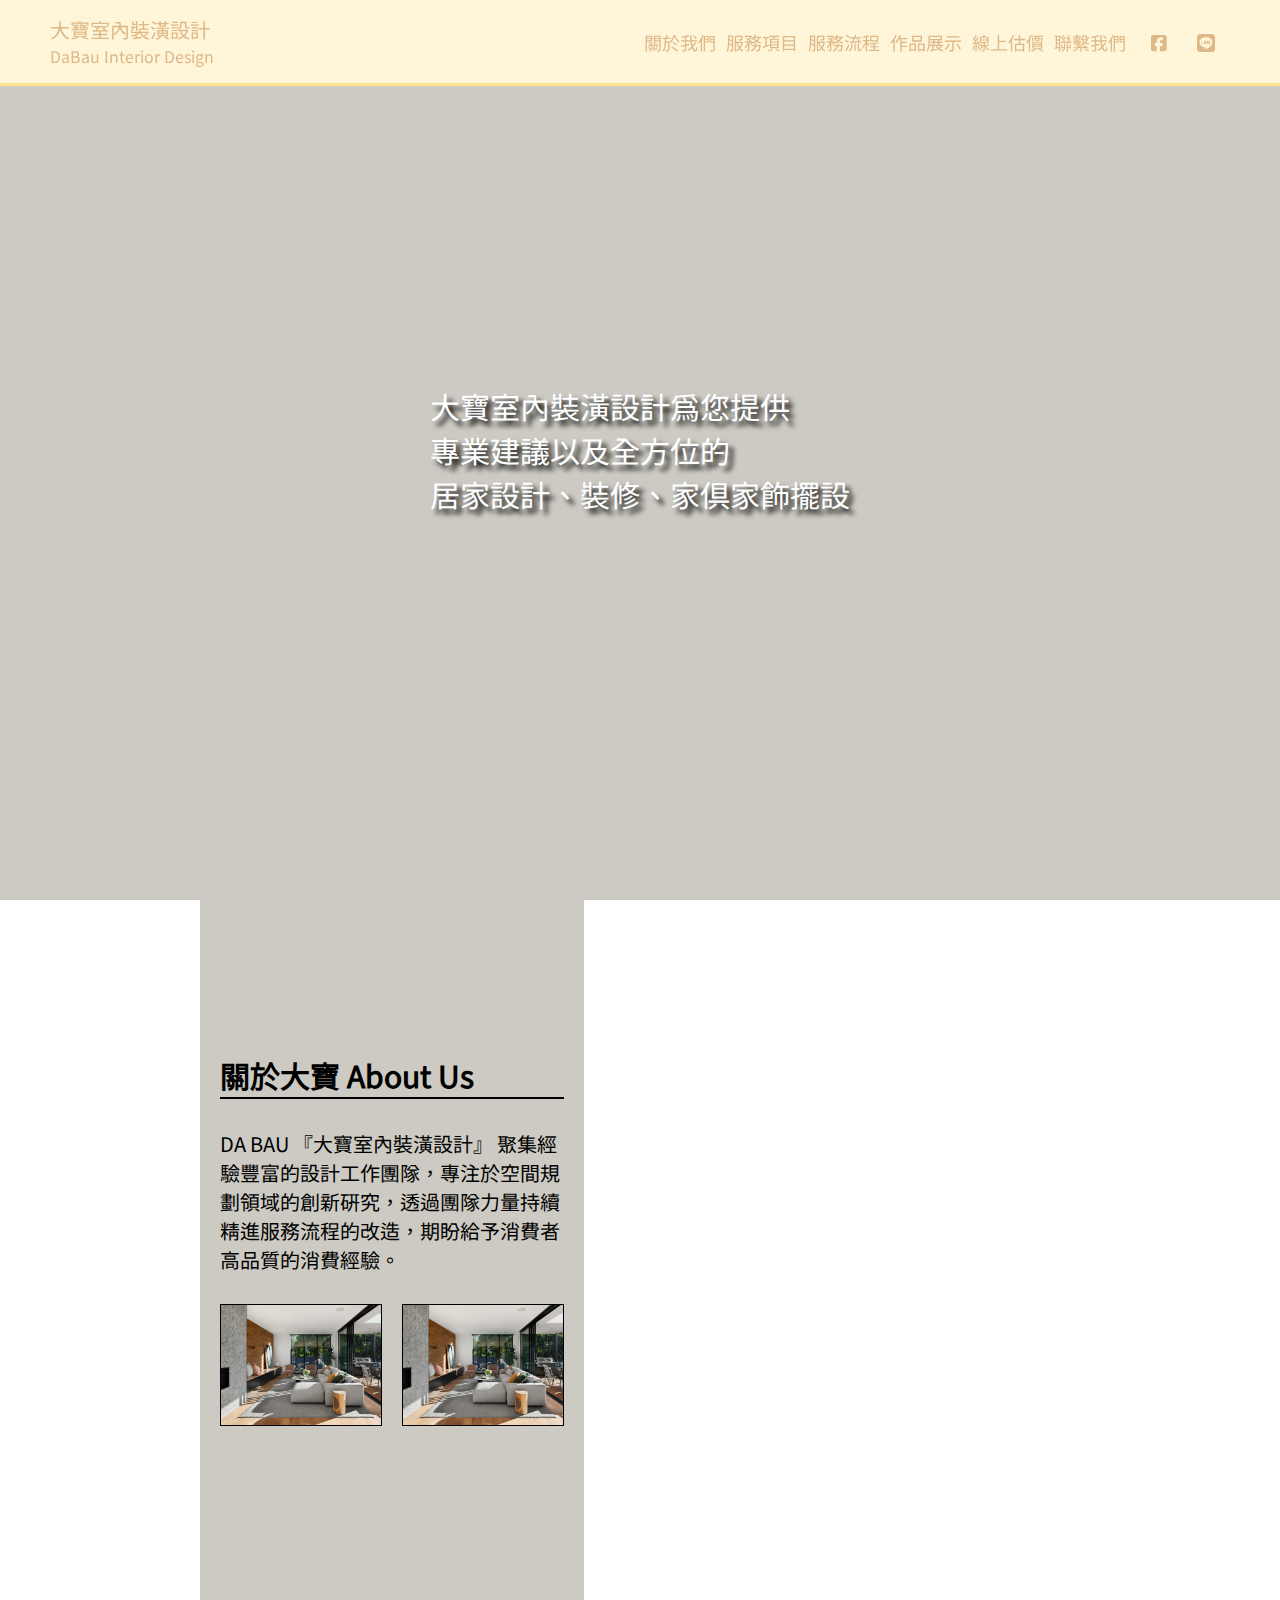
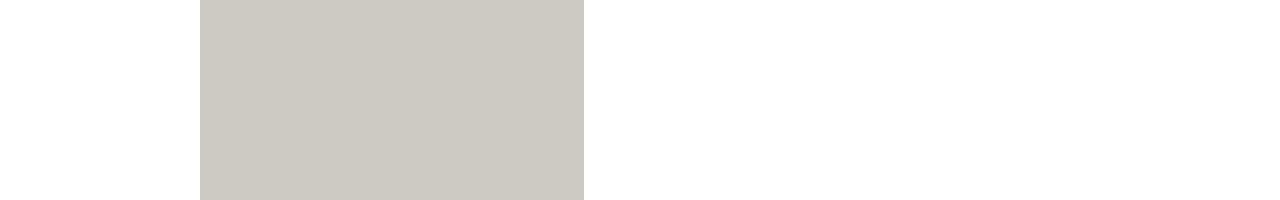
==== index.html @ 57ad06f7 "[complete] about-us section" ====
<!DOCTYPE html>
<html lang="en">
  <head>
    <meta charset="UTF-8" />
    <meta name="viewport" content="width=device-width, initial-scale=1.0" />
    <title>大寶室內裝潢設計 | DaBau Interior Design</title>
    <!-- fontawesome -->
    <link
      rel="stylesheet"
      href="https://cdnjs.cloudflare.com/ajax/libs/font-awesome/6.7.2/css/all.min.css"
      integrity="sha512-Evv84Mr4kqVGRNSgIGL/F/aIDqQb7xQ2vcrdIwxfjThSH8CSR7PBEakCr51Ck+w+/U6swU2Im1vVX0SVk9ABhg=="
      crossorigin="anonymous"
      referrerpolicy="no-referrer"
    />
    <!-- 共用樣式 -->
    <link rel="stylesheet" href="./styles/default.css" />
    <!-- 各自頁面樣式 -->
    <link rel="stylesheet" href="./styles/index.css" />
  </head>
  <body>
    <header>
      <a href="/">
        <h1>
          <div>大寶室內裝潢設計</div>
          <div>DaBau Interior Design</div>
        </h1>
      </a>
      <div id="menu"><i class="fa-solid fa-bars"></i></div>
      <nav>
        <a href="">
          <div class="web-link">關於我們</div>
        </a>
        <a href="">
          <div class="web-link">服務項目</div>
        </a>
        <a href="">
          <div class="web-link">服務流程</div>
        </a>
        <a href="">
          <div class="web-link">作品展示</div>
        </a>
        <a href="">
          <div class="web-link">線上估價</div>
        </a>
        <a href="">
          <div class="web-link">聯繫我們</div>
        </a>
        <div class="socialmedia-icons">
          <a href="">
            <div class="web-link">
              <i class="fa-brands fa-square-facebook"></i>
            </div>
          </a>
          <a href="">
            <div class="web-link"><i class="fa-brands fa-line"></i></div>
          </a>
        </div>
        <div id="close">
          <i class="fa-solid fa-xmark"></i>
        </div>
      </nav>
    </header>
    <figure id="carousel-box">
      <div id="carousel-textarea">
        <figcaption>
          大寶室內裝潢設計為您提供<br />專業建議以及全方位的<br />居家設計、裝修、家俱家飾擺設
        </figcaption>
      </div>
      <div id="carousel"></div>
    </figure>
    <main>
      <section class="about-us">
        <div class="text-box">
          <h2>
            <div>關於大寶 About Us</div>
          </h2>
          <div>
            DA BAU 『大寶室內裝潢設計』
            聚集經驗豐富的設計工作團隊，專注於空間規劃領域的創新研究，透過團隊力量持續精進服務流程的改造，期盼給予消費者高品質的消費經驗。
          </div>
          <div class="image-area">
            <div class="image-box">
              <img src="./images/about-us-2.jpg" alt="" />
            </div>
            <div class="image-box">
              <img src="./images/about-us-2.jpg" alt="" />
            </div>
          </div>
        </div>
      </section>
    </main>

    <footer></footer>

    <script src="./scripts/menu.js"></script>
    <script src="./scripts/carousel.js"></script>
  </body>
</html>
---- styles/default.css ----
/* 
    rwd size
    mobile : <=576px
    pad    : <=992px
    desktop: >=992px
    
*/

@import url("https://fonts.googleapis.com/css2?family=Chocolate+Classical+Sans&display=swap");

* {
  margin: 0;
  padding: 0;
  font-family: "Chocolate Classical Sans", serif;
  text-decoration: none;
  transition: 0.2s;
  box-sizing: border-box;
}
/* 頁首 */
header {
  background-color: rgb(255, 246, 218);
  display: flex;
  justify-content: space-between;
  align-items: center;
  padding: 15px 20px;
  padding-right: 40px;
  box-shadow: 0px 0px 1px 3px rgb(255, 227, 142);
  position: fixed;
  top: 0;
  left: 0;
  z-index: 100;
  width: 100vw;
  box-sizing: border-box;
}

header a {
  /* color: #d1afa7; */
  color: burlywood;
}

header h1 {
  font-weight: normal;
  font-size: 20px;
  white-space: nowrap;
}

header h1 :last-child {
  font-size: 16px;
}

nav {
  display: flex;
  flex-direction: column;
  justify-content: space-evenly;
  align-items: center;
  background-color: rgb(255, 246, 218);
  position: fixed;
  top: 0;
  left: 100%;
  width: 100%;
  height: 100%;
  font-size: 20px;
  transition: 0.7s;
  z-index: 10;
}

nav.active {
  left: 0;
}

nav #close {
  position: absolute;
  right: 40px;
  top: 15px;
  font-size: 38px;
  color: burlywood;
}

header #menu {
  font-size: 30px;
  color: burlywood;
}

nav .socialmedia-icons {
  display: flex;
  justify-content: center;
  align-items: center;
  font-size: 30px;
}

nav .socialmedia-icons > * {
  margin: 0px 15px;
}

nav > a:hover,
header #menu:hover,
nav #close:hover,
nav .socialmedia-icons .web-link:hover {
  color: #d08371;
}

@media screen and (min-width: 992px) {
  header {
    padding: 15px 50px;
  }
  nav {
    display: flex;
    flex-direction: row;
    position: static;
    justify-content: flex-end;
    column-gap: 10px;
    align-items: center;
    font-size: 18px;
  }

  #menu,
  #close {
    display: none;
  }

  nav .socialmedia-icons {
    font-size: inherit;
  }
}
---- styles/index.css ----
/* 輪播牆 Carousel */
#carousel-box {
  position: relative;
}

#carousel {
  height: 100vh;
  position: relative;
}

#carousel img {
  position: absolute;
  width: 100%;
  height: 100%;
  object-fit: cover;
  opacity: 0;
  animation: fade infinite 9s;
}

#carousel-textarea {
  position: absolute;
  top: 100%;
  left: 50%;
  transform: translate(-50%, -150%);
  width: clamp(100%, 500px, 40%);
  height: clamp(150px, 200px, 30%);
  z-index: 2;
  background-color: rgba(128, 122, 103, 0.4);
  text-shadow: 5px 5px 5px black;
  padding: 20px;
  display: flex;
  align-items: center;
  justify-content: flex-start;
  font-size: 20px;
  color: white;
}

@keyframes fade {
  0% {
    opacity: 0;
  }
  10%,
  30% {
    opacity: 1;
  }

  33%,
  100% {
    opacity: 0;
  }
}

@media screen and (min-width: 992px) {
  #carousel-textarea {
    top: 0;
    left: 0;
    transform: translate(0, 0);
    height: 100%;
    font-size: 30px;
    padding: 20px 40px;
    justify-content: center;
  }
}

/* 關於我們 */
.about-us {
  min-height: 100vh;
  background-image: url(../images/about-us-1.jpg);
  background-repeat: no-repeat;
  background-size: cover;
  position: relative;
}

.about-us .text-box {
  padding: 153px 20px 70px;
  height: 100%;
  background-color: rgba(128, 122, 103, 0.4);
}

.about-us .text-box h2 {
  font-size: 30px;
  border-bottom: 2px solid black;
  margin-bottom: 30px;
}

.about-us .text-box > h2 + div {
  font-size: 20px;
}

.about-us .image-area {
  display: flex;
  flex-direction: column;
  justify-content: center;
  align-items: center;
  margin-top: 30px;
  row-gap: 20px;
}

.about-us .image-box {
  width: 80%;
  aspect-ratio: 4/3;
  overflow: hidden;
}

.about-us .image-box img {
  width: 100%;
  height: 100%;
  object-fit: cover;
  border: 1px solid black;
}

@media screen and (min-width: 992px) {
  .text-box {
    width: clamp(200px, 30%, 400px);
    height: 100%;
  }

  .about-us .text-box {
    height: 100vh;
    transform: translateX(200px);
  }

  .about-us .image-area {
    flex-direction: row;
    column-gap: 20px;
  }
}
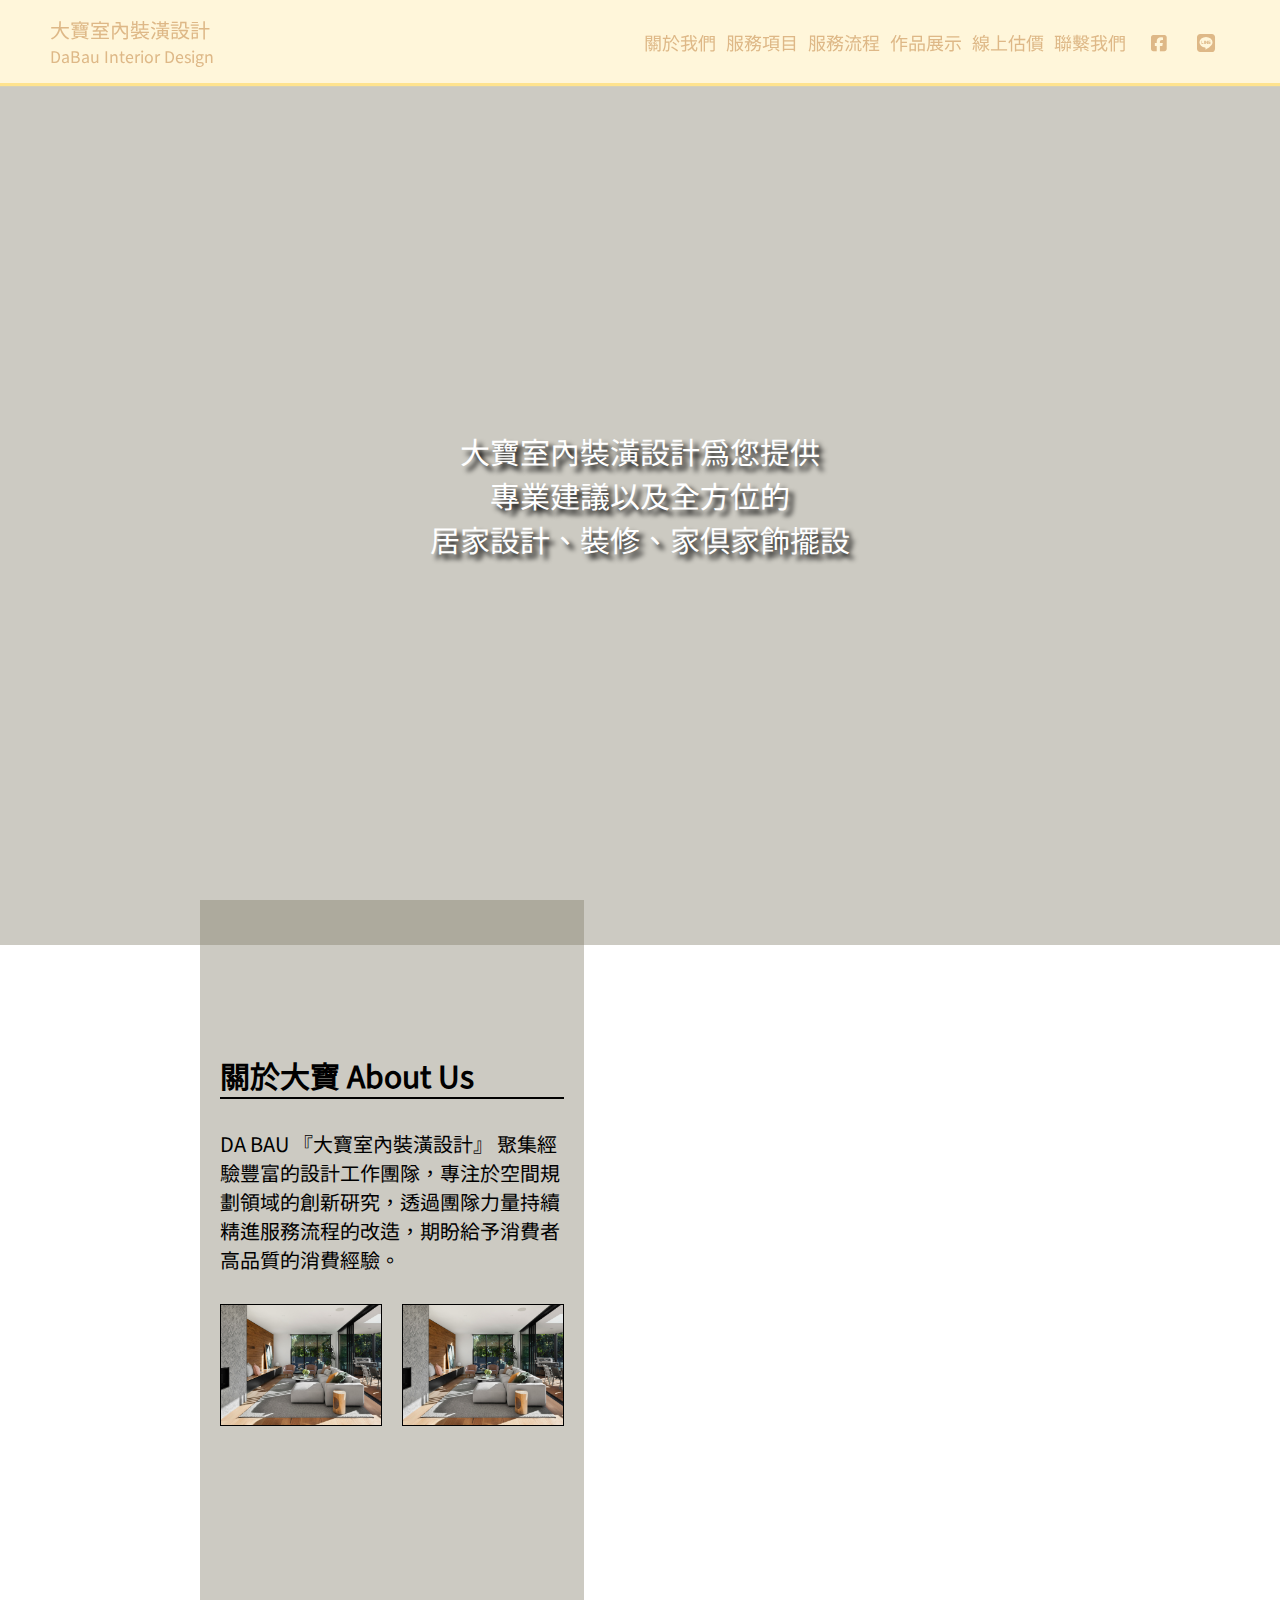
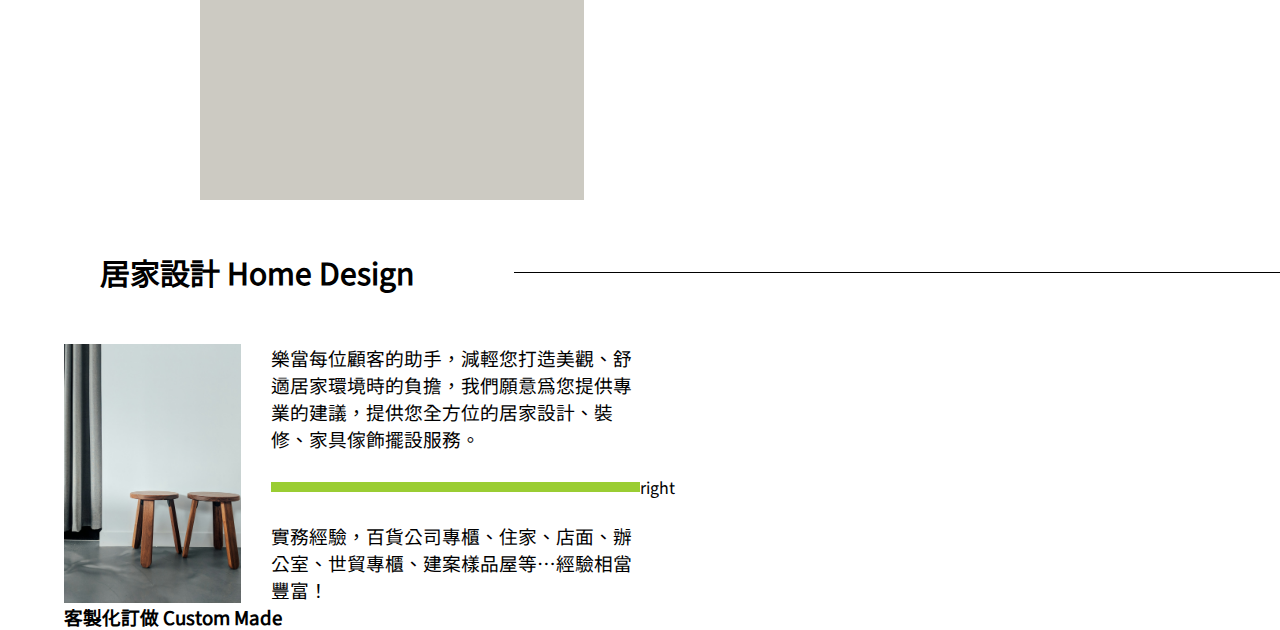
==== commit a97059ad: "[add] 客製化行程未完成也無rwd" ====
--- a/index.html
+++ b/index.html
@@ -88,6 +88,33 @@
           </div>
         </div>
       </section>
+      <section class="home-design">
+        <div class="title">
+          <h2>居家設計 Home Design</h2>
+          <div class="line"></div>
+        </div>
+        <div class="content">
+          <div class="left">
+            <div class="up">
+              <div class="image-content">
+                <img src="./images/home-design-1.jpg" alt="" />
+              </div>
+              <div class="text-content">
+                <h3>
+                  樂當每位顧客的助手，減輕您打造美觀、舒適居家環境時的負擔，我們願意為您提供專業的建議，提供您全方位的居家設計、裝修、家具傢飾擺設服務。
+                </h3>
+                <h3>
+                  實務經驗，百貨公司專櫃、住家、店面、辦公室、世貿專櫃、建案樣品屋等…經驗相當豐富！
+                </h3>
+              </div>
+            </div>
+            <div class="down">
+              <h3>客製化訂做 Custom Made</h3>
+            </div>
+          </div>
+          <div class="right">right</div>
+        </div>
+      </section>
     </main>
 
     <footer></footer>
--- a/styles/index.css
+++ b/styles/index.css
@@ -4,7 +4,7 @@
 }
 
 #carousel {
-  height: 100vh;
+  min-height: 100vh;
   position: relative;
 }
 
@@ -54,11 +54,12 @@
   #carousel-textarea {
     top: 0;
     left: 0;
-    transform: translate(0, 0);
+    transform: translate(0, 45px);
     height: 100%;
     font-size: 30px;
     padding: 20px 40px;
     justify-content: center;
+    text-align: center;
   }
 }
 
@@ -125,3 +126,58 @@
     column-gap: 20px;
   }
 }
+
+/* 居家設計 */
+.home-design h2 {
+  font-size: 30px;
+}
+
+@media screen and (min-width: 992px) {
+  .home-design .title {
+    display: flex;
+    justify-content: center;
+    align-items: center;
+  }
+
+  .home-design .title h2 {
+    margin: 50px 100px;
+  }
+  .home-design .title .line {
+    flex-grow: 1;
+    border-bottom: 1px solid black;
+  }
+
+  .home-design .content {
+    display: flex;
+    align-items: center;
+    width: 90%;
+    margin: auto;
+  }
+  .home-design .content .left {
+    width: 50%;
+  }
+  .home-design .content .left .up {
+    display: flex;
+  }
+  .home-design .content .left .up .text-content h3 {
+    margin-left: 30px;
+    font-weight: normal;
+  }
+
+  .home-design .content .left .up .text-content h3:first-child {
+    margin-bottom: 30px;
+    padding-bottom: 30px;
+    border-bottom: 10px solid yellowgreen;
+  }
+  .home-design .content .left .up .image-content {
+    width: 100%;
+    aspect-ratio: 3/4;
+    overflow: hidden;
+  }
+
+  .home-design .content .left .image-content img {
+    width: 100%;
+    height: 100%;
+    object-fit: cover;
+  }
+}
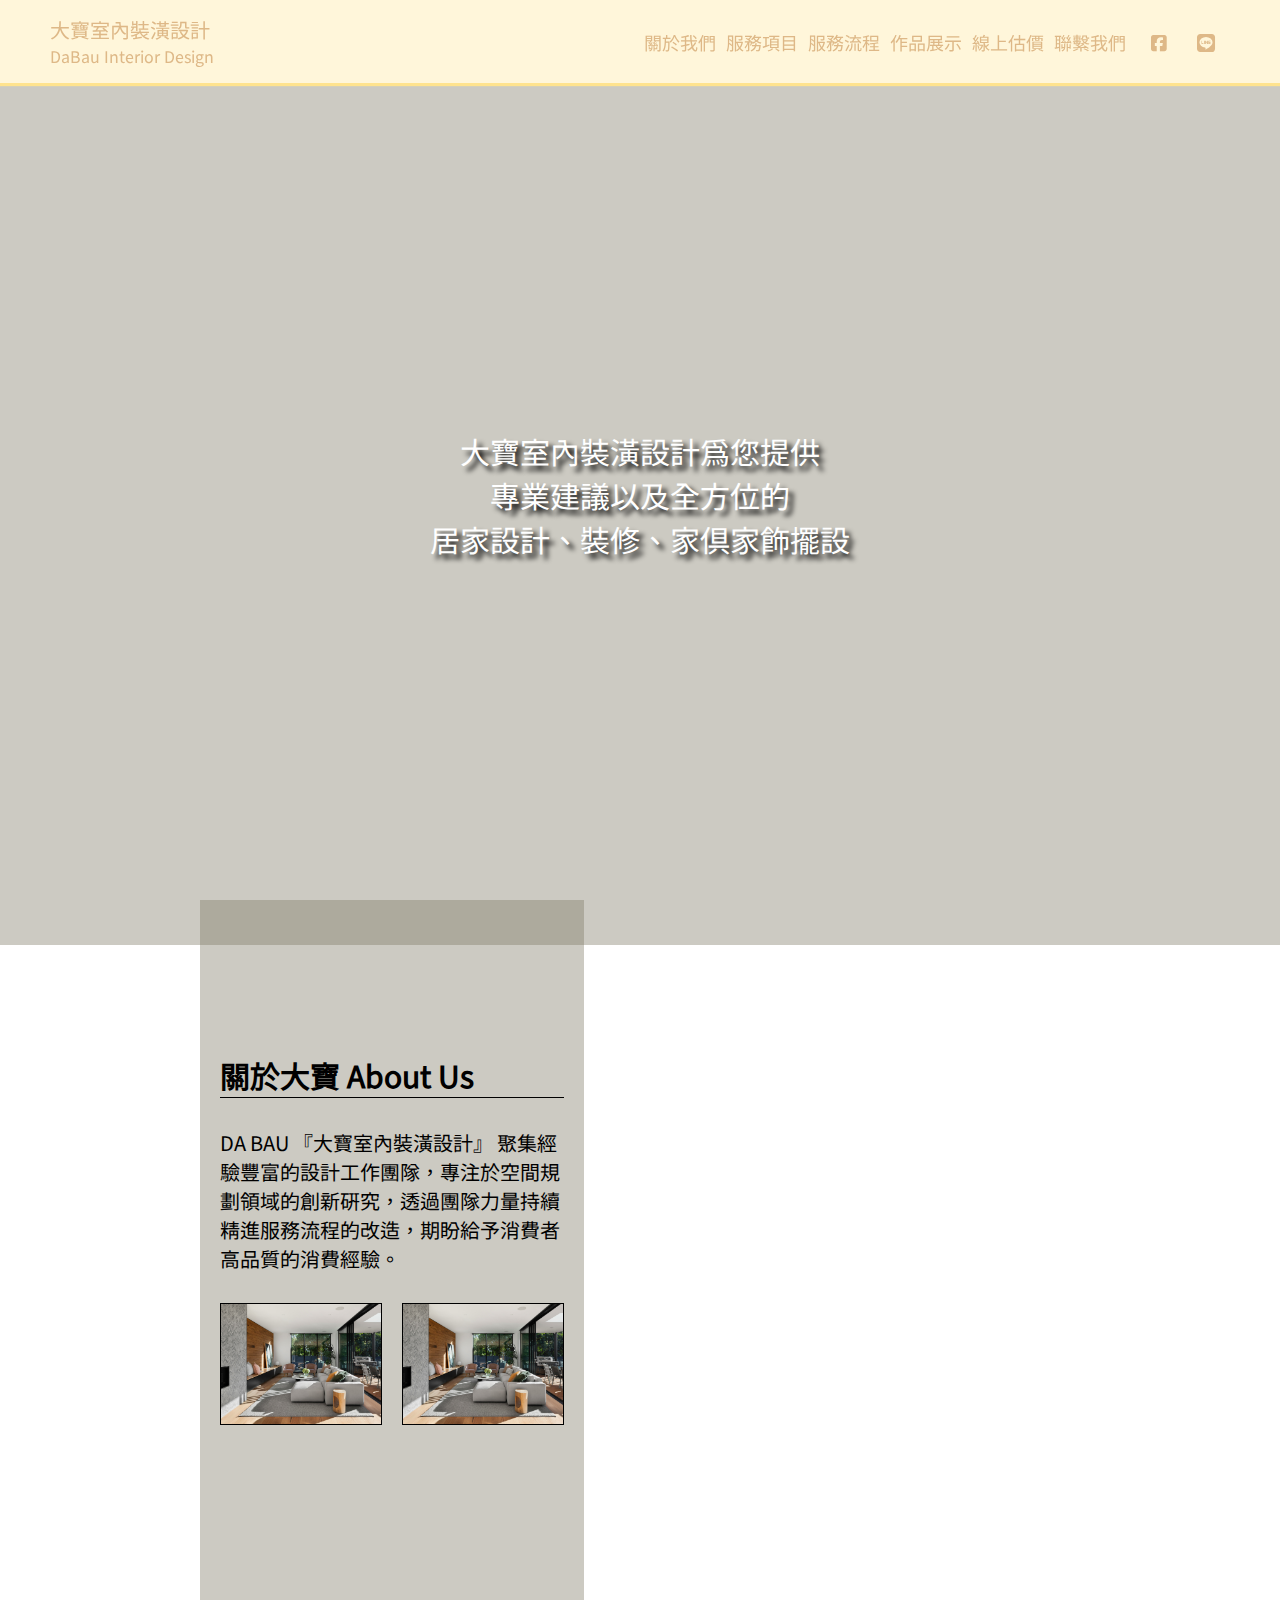
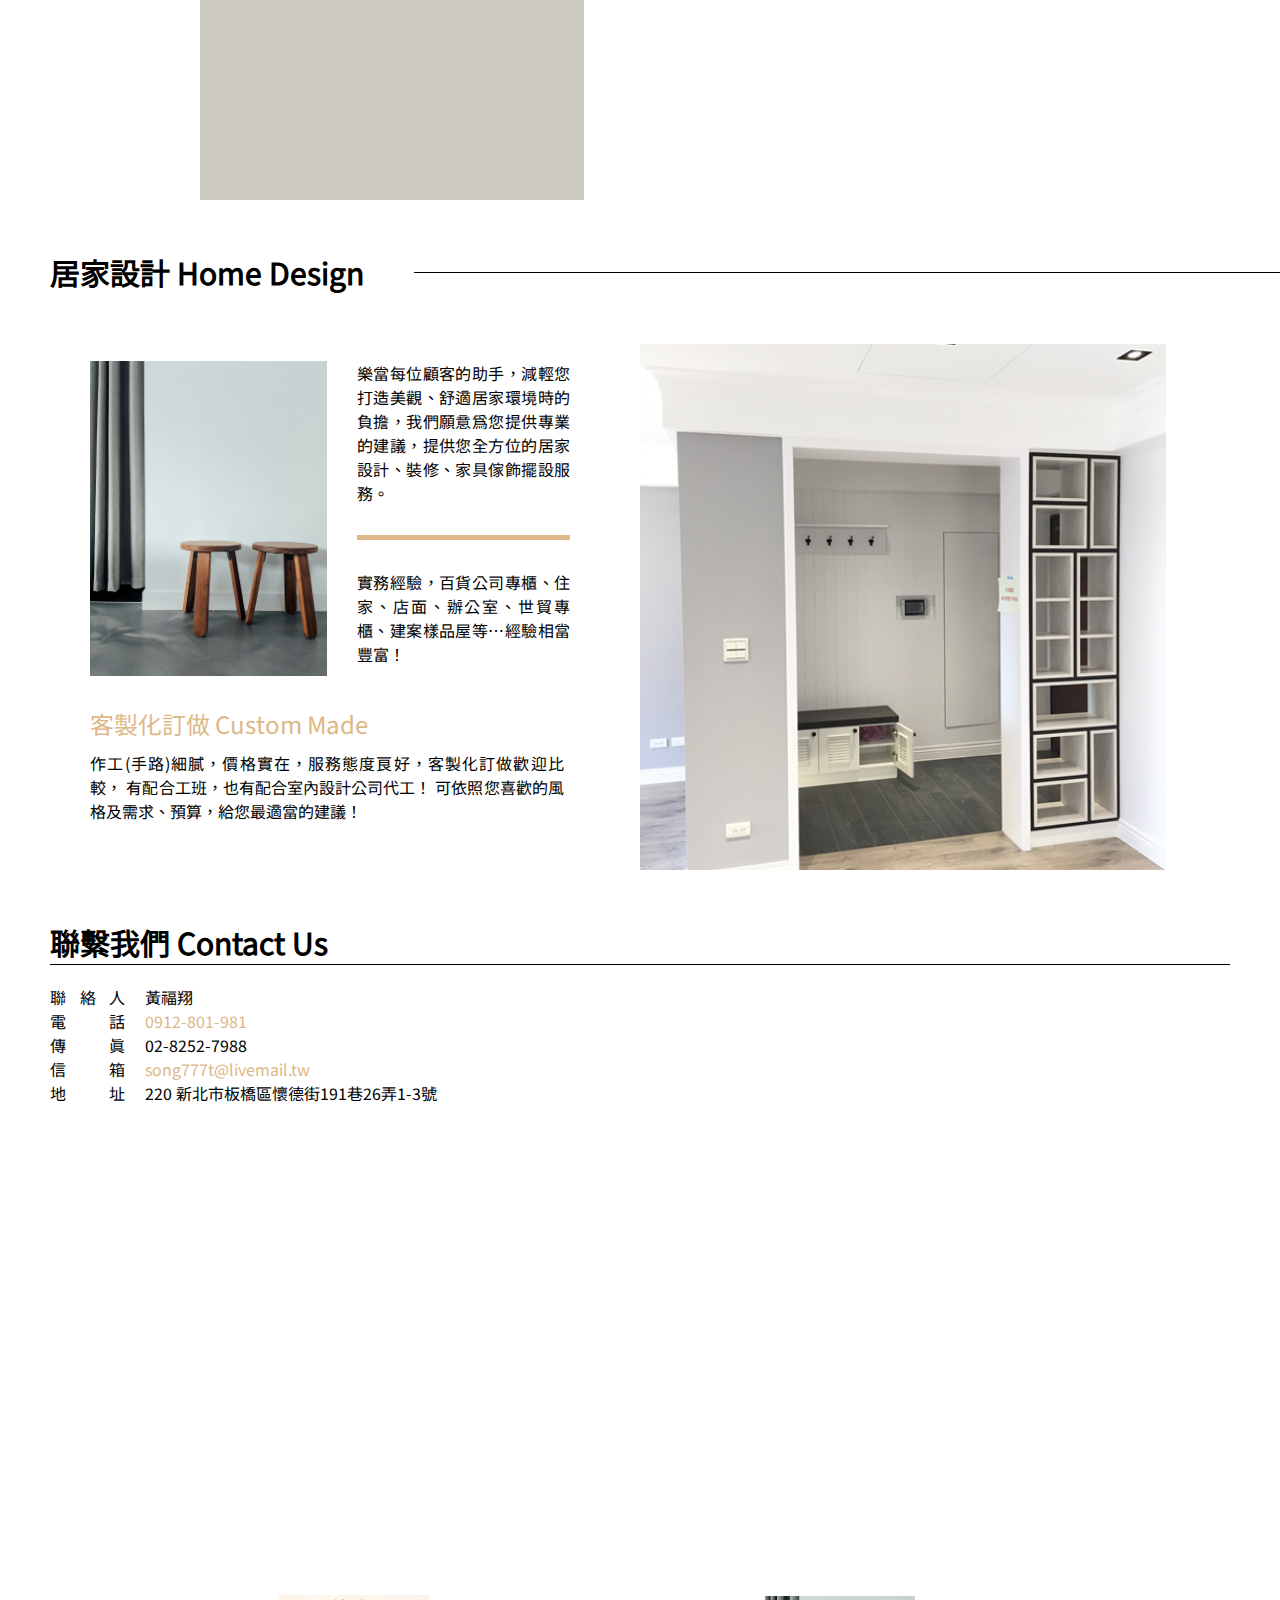
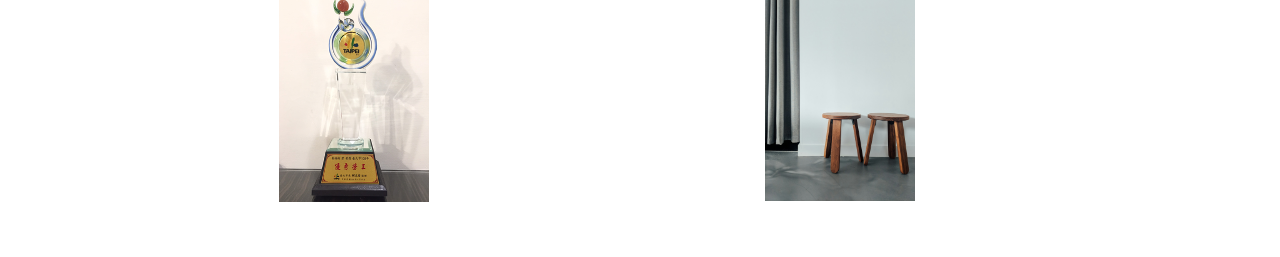
==== commit e96248f8: "[complete] index page, need to change images" ====
--- a/index.html
+++ b/index.html
@@ -12,6 +12,8 @@
       crossorigin="anonymous"
       referrerpolicy="no-referrer"
     />
+    <!-- lightbox2 -->
+    <link rel="stylesheet" href="./styles/lightbox.css" />
     <!-- 共用樣式 -->
     <link rel="stylesheet" href="./styles/default.css" />
     <!-- 各自頁面樣式 -->
@@ -110,9 +112,73 @@
             </div>
             <div class="down">
               <h3>客製化訂做 Custom Made</h3>
-            </div>
-          </div>
-          <div class="right">right</div>
+              <p>
+                作工(手路)細膩，價格實在，服務態度良好，客製化訂做歡迎比較，
+                有配合工班，也有配合室內設計公司代工！
+                可依照您喜歡的風格及需求、預算，給您最適當的建議！
+              </p>
+            </div>
+          </div>
+          <div class="right">
+            <img src="./images/home-design-2.png" alt="" />
+          </div>
+        </div>
+      </section>
+      <section class="contact-us">
+        <div class="text-content">
+          <h2>聯繫我們 Contact Us</h2>
+          <ul>
+            <li class="info">
+              <div>聯絡人</div>
+              <div>黃福翔</div>
+            </li>
+            <li class="info">
+              <div>電話</div>
+              <div><a href="tel:0912801981">0912-801-981</a></div>
+            </li>
+            <li class="info">
+              <div>傳真</div>
+              <div>02-8252-7988</div>
+            </li>
+            <li class="info">
+              <div>信箱</div>
+              <div>
+                <a
+                  href="mailto:song777t@livemail.tw?subject=室內裝潢設計需求&body=姓名：%0a手機：%0a需求："
+                  >song777t@livemail.tw</a
+                >
+              </div>
+            </li>
+            <li class="info">
+              <div>地址</div>
+              <div>220 新北市板橋區懷德街191巷26弄1-3號</div>
+            </li>
+            <li>
+              <iframe
+                src="https://www.google.com/maps/embed?pb=!1m18!1m12!1m3!1d3615.1273682475316!2d121.47812677460867!3d25.029751277819127!2m3!1f0!2f0!3f0!3m2!1i1024!2i768!4f13.1!3m3!1m2!1s0x3442a9e40fea748d%3A0xbdc8809a0ec07f4b!2z5aSn5a-25a6k5YWn6KOd5r2i6Kit6KiI!5e0!3m2!1szh-TW!2sph!4v1742307530537!5m2!1szh-TW!2sph"
+                width="600"
+                height="450"
+                style="border: 0"
+                allowfullscreen=""
+                loading="lazy"
+                referrerpolicy="no-referrer-when-downgrade"
+              ></iframe>
+            </li>
+            <li class="prove">
+              <a
+                href="./images/contact-us-1.png"
+                data-lightbox="contact-us"
+                data-title="獎盃"
+                ><img src="./images/contact-us-1.png" alt="獎盃"
+              /></a>
+              <a
+                href="./images/home-design-1.jpg"
+                data-lightbox="contact-us"
+                data-title="獎盃"
+                ><img src="./images/home-design-1.jpg" alt="獎盃"
+              /></a>
+            </li>
+          </ul>
         </div>
       </section>
     </main>
@@ -121,5 +187,14 @@
 
     <script src="./scripts/menu.js"></script>
     <script src="./scripts/carousel.js"></script>
+    <script src="./scripts/lightbox-plus-jquery.min.js"></script>
+    <script>
+      lightbox.option({
+        resizeDuration: 200,
+        wrapAround: true,
+        alwaysShowNavOnTouchDevices: true,
+        albumLabel: "",
+      });
+    </script>
   </body>
 </html>
--- a/styles/index.css
+++ b/styles/index.css
@@ -80,7 +80,7 @@
 
 .about-us .text-box h2 {
   font-size: 30px;
-  border-bottom: 2px solid black;
+  border-bottom: 1px solid black;
   margin-bottom: 30px;
 }
 
@@ -132,23 +132,104 @@
   font-size: 30px;
 }
 
+.home-design .title {
+  display: flex;
+  flex-direction: column;
+  margin: 50px 10px;
+  box-sizing: border-box;
+}
+
+.home-design .title .line {
+  border-bottom: 1px solid black;
+}
+
+.home-design .content {
+  display: flex;
+  flex-direction: column;
+  justify-content: center;
+  position: relative;
+}
+
+.home-design .content .left .up {
+  display: flex;
+  width: 90%;
+  margin: auto;
+  column-gap: 30px;
+}
+
+.home-design .content .left .up .image-content {
+  width: 50%;
+  aspect-ratio: 1/1;
+  overflow: hidden;
+}
+
+.home-design .content .left .up .image-content img {
+  width: 100%;
+  height: 100%;
+  object-fit: cover;
+}
+
+.home-design .content .left .up .text-content {
+  width: 50%;
+}
+
+.home-design .content .left .up .text-content h3 {
+  font-weight: normal;
+  width: 90%;
+  margin: auto;
+  text-align: justify;
+  font-size: 16px;
+}
+
+.home-design .content .left .down {
+  width: 90%;
+  margin: auto;
+  text-align: justify;
+  margin: 30px auto;
+}
+
+.home-design .content .down h3 {
+  margin: 30px 0 10px;
+  font-weight: normal;
+  font-size: 24px;
+  color: burlywood;
+}
+
+.home-design .content .right {
+  width: 90%;
+  max-width: 576px;
+  max-height: 768px;
+  aspect-ratio: 1/2;
+  margin: auto;
+  overflow: hidden;
+}
+
+.home-design .content .right img {
+  width: 100%;
+  height: 100%;
+  object-fit: cover;
+}
 @media screen and (min-width: 992px) {
   .home-design .title {
     display: flex;
+    flex-direction: row;
     justify-content: center;
     align-items: center;
+    margin: 0;
   }
 
   .home-design .title h2 {
-    margin: 50px 100px;
-  }
+    margin: 50px;
+  }
+
   .home-design .title .line {
     flex-grow: 1;
-    border-bottom: 1px solid black;
+    /* border-bottom: 1px solid black; */
   }
 
   .home-design .content {
     display: flex;
+    flex-direction: row;
     align-items: center;
     width: 90%;
     margin: auto;
@@ -158,6 +239,7 @@
   }
   .home-design .content .left .up {
     display: flex;
+    column-gap: 0;
   }
   .home-design .content .left .up .text-content h3 {
     margin-left: 30px;
@@ -167,10 +249,10 @@
   .home-design .content .left .up .text-content h3:first-child {
     margin-bottom: 30px;
     padding-bottom: 30px;
-    border-bottom: 10px solid yellowgreen;
+    border-bottom: 5px solid burlywood;
   }
   .home-design .content .left .up .image-content {
-    width: 100%;
+    width: 50%;
     aspect-ratio: 3/4;
     overflow: hidden;
   }
@@ -180,4 +262,79 @@
     height: 100%;
     object-fit: cover;
   }
-}
+
+  .home-design .content .down h3 {
+    /* margin: 30px 0; */
+    font-weight: normal;
+    font-size: 24px;
+    color: burlywood;
+  }
+
+  .home-design .content .right {
+    margin: 0 50px;
+    width: 50%;
+    aspect-ratio: 1/1;
+    overflow: hidden;
+  }
+  .home-design .content .right img {
+    width: 100%;
+    height: 100%;
+    object-fit: cover;
+  }
+}
+
+/* contact us */
+.contact-us {
+  margin: 50px;
+}
+
+.contact-us .text-content h2 {
+  font-size: 30px;
+  border-bottom: 1px solid black;
+  margin-bottom: 20px;
+}
+
+.contact-us .text-content ul {
+  list-style: none;
+}
+.contact-us .text-content ul li {
+  display: flex;
+  column-gap: 20px;
+}
+
+.contact-us .text-content a {
+  color: burlywood;
+}
+
+.contact-us .text-content ul .info :first-child {
+  width: 75px;
+  text-align-last: justify;
+}
+
+.contact-us .text-content ul li iframe:first-child {
+  margin: 20px 0;
+  width: 100%;
+  aspect-ratio: 1/1;
+}
+
+.contact-us .text-content ul .prove {
+  display: flex;
+  justify-content: space-evenly;
+  align-items: center;
+  row-gap: 15px;
+}
+
+.contact-us .text-content ul .prove a {
+  width: 20%;
+  overflow: hidden;
+}
+
+.contact-us .text-content ul .prove a img {
+  width: 100%;
+}
+
+@media screen and (min-width: 992px) {
+  .contact-us .text-content ul .prove img {
+    max-width: 150px;
+  }
+}
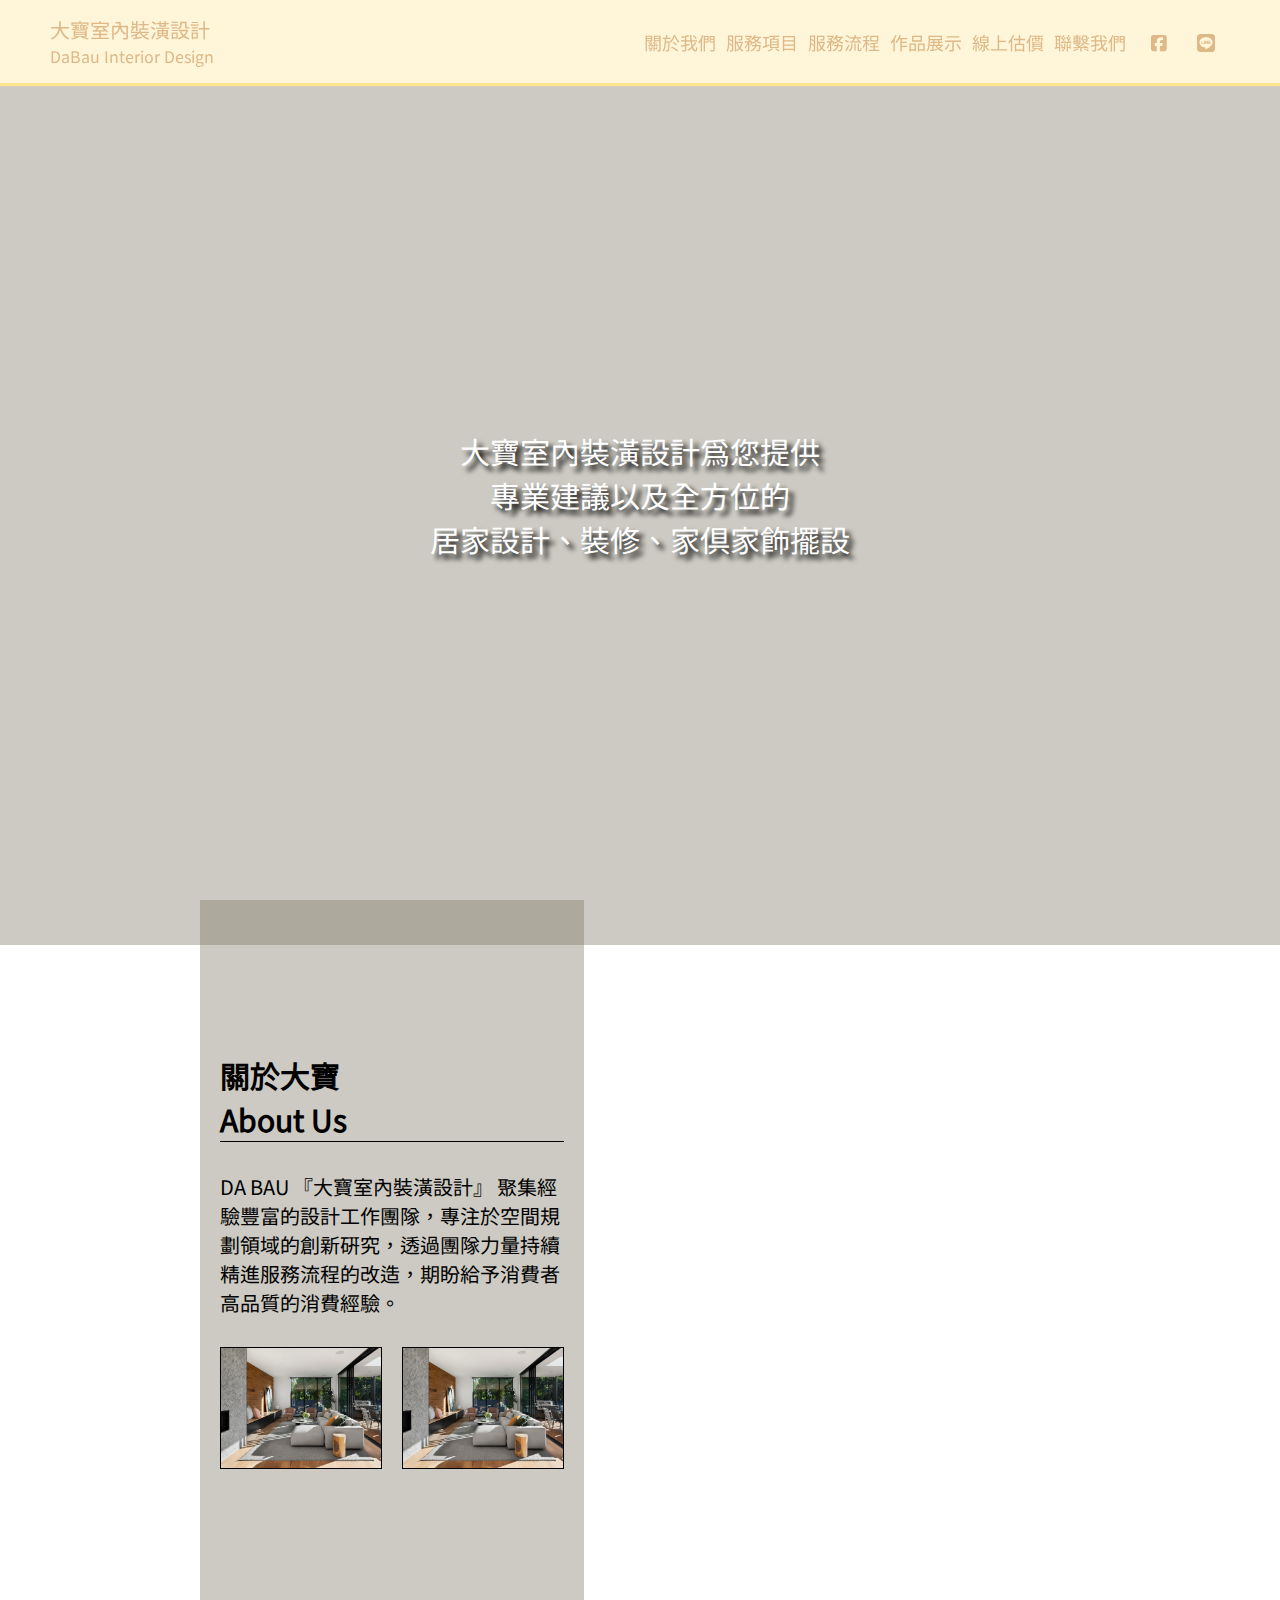
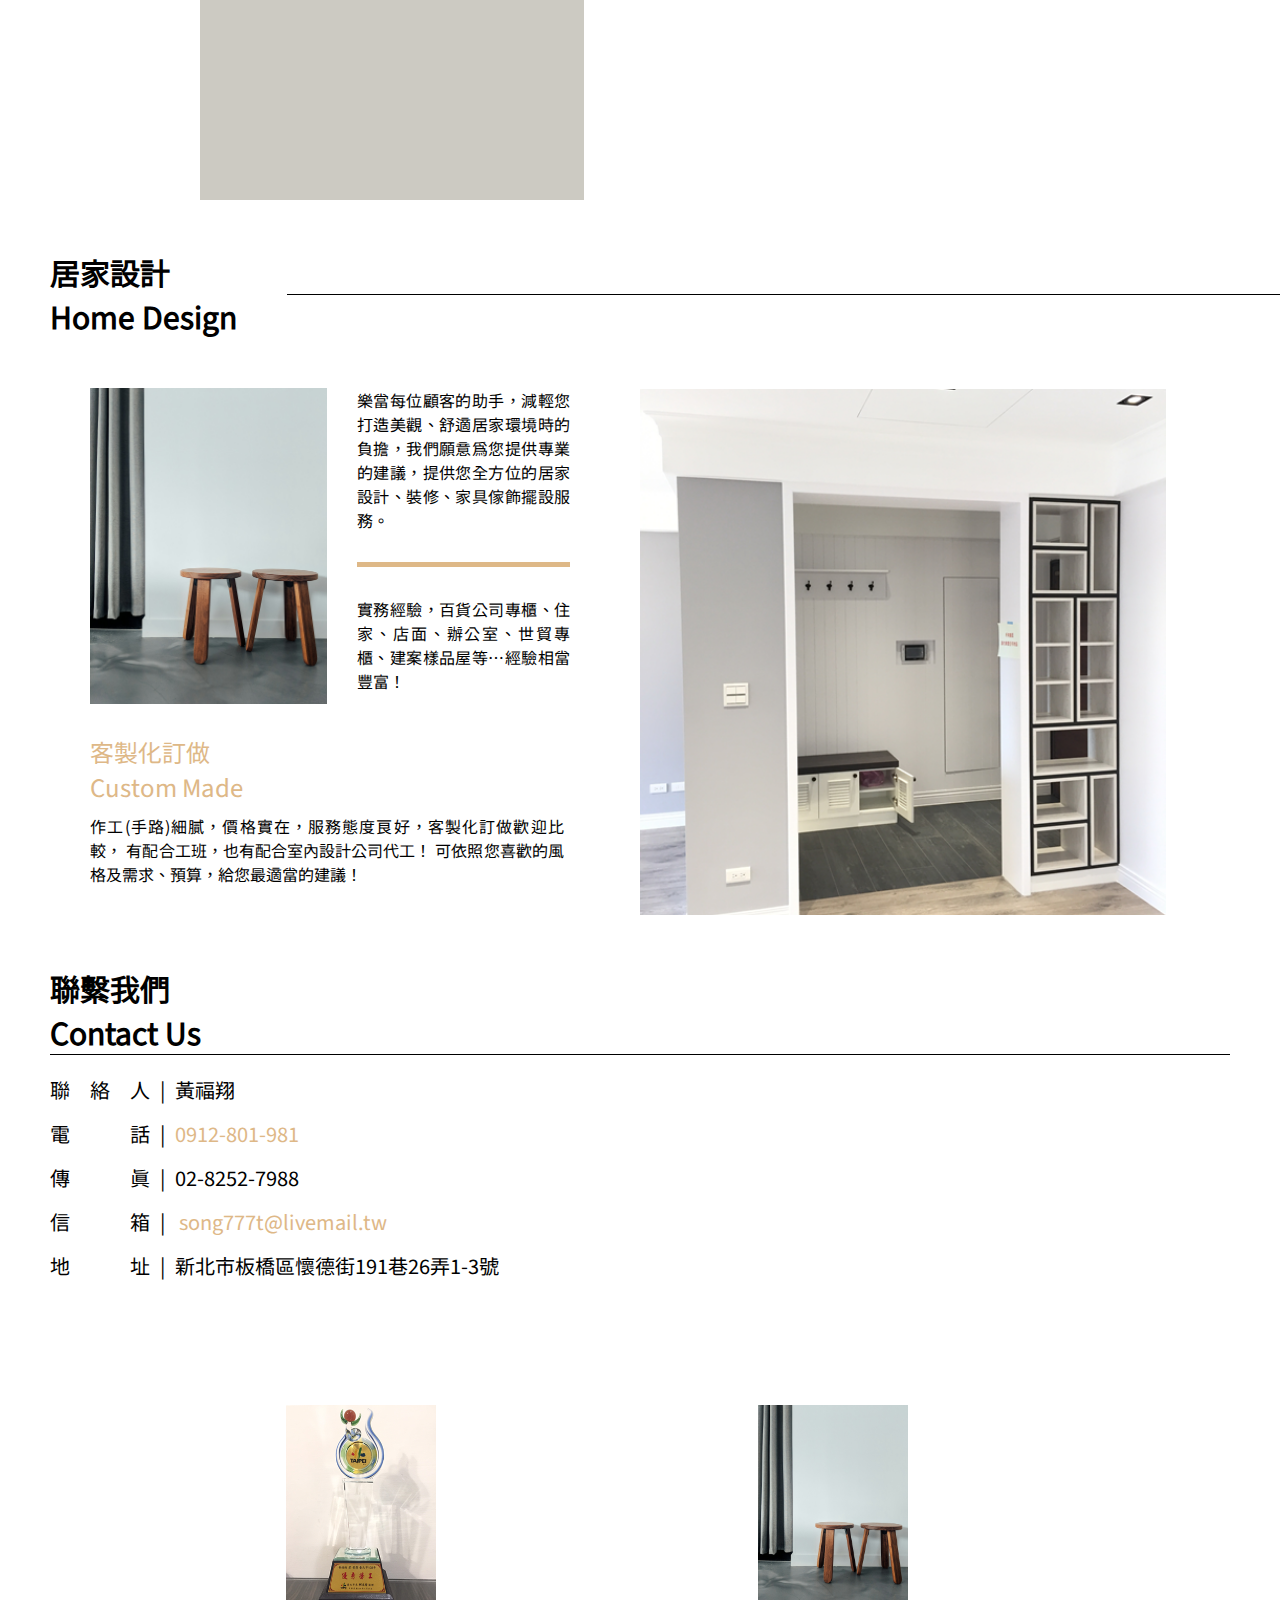
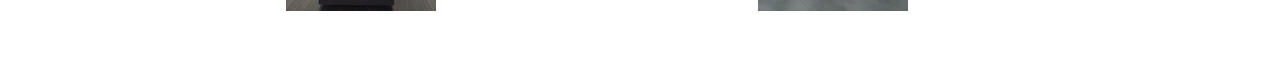
==== commit e2a653fb: "[change] lightbox2 to lightgallery" ====
--- a/index.html
+++ b/index.html
@@ -12,8 +12,8 @@
       crossorigin="anonymous"
       referrerpolicy="no-referrer"
     />
-    <!-- lightbox2 -->
-    <link rel="stylesheet" href="./styles/lightbox.css" />
+    <!-- lightgallery -->
+    <link rel="stylesheet" href="./styles/lightgallery-bundle.min.css" />
     <!-- 共用樣式 -->
     <link rel="stylesheet" href="./styles/default.css" />
     <!-- 各自頁面樣式 -->
@@ -74,7 +74,9 @@
       <section class="about-us">
         <div class="text-box">
           <h2>
-            <div>關於大寶 About Us</div>
+            <div class="title-flex">
+              <span>關於大寶</span><span>About Us</span>
+            </div>
           </h2>
           <div>
             DA BAU 『大寶室內裝潢設計』
@@ -92,7 +94,9 @@
       </section>
       <section class="home-design">
         <div class="title">
-          <h2>居家設計 Home Design</h2>
+          <h2 class="title-flex">
+            <span>居家設計</span><span>Home Design</span>
+          </h2>
           <div class="line"></div>
         </div>
         <div class="content">
@@ -111,7 +115,9 @@
               </div>
             </div>
             <div class="down">
-              <h3>客製化訂做 Custom Made</h3>
+              <h3 class="title-flex">
+                <span>客製化訂做</span><span>Custom Made</span>
+              </h3>
               <p>
                 作工(手路)細膩，價格實在，服務態度良好，客製化訂做歡迎比較，
                 有配合工班，也有配合室內設計公司代工！
@@ -126,56 +132,57 @@
       </section>
       <section class="contact-us">
         <div class="text-content">
-          <h2>聯繫我們 Contact Us</h2>
+          <h2 class="title-flex">
+            <span>聯繫我們</span><span>Contact Us</span>
+          </h2>
           <ul>
-            <li class="info">
-              <div>聯絡人</div>
-              <div>黃福翔</div>
+            <li>
+              <ul class="list-flex">
+                <li>
+                  <div class="info">
+                    <div>聯絡人</div>
+                    <div>黃福翔</div>
+                  </div>
+                  <div class="info">
+                    <div>電話</div>
+                    <div><a href="tel:0912801981">0912-801-981</a></div>
+                  </div>
+                  <div class="info">
+                    <div>傳真</div>
+                    <div>02-8252-7988</div>
+                  </div>
+                  <div class="info">
+                    <div>信箱</div>
+                    <div>
+                      <a
+                        href="mailto:song777t@livemail.tw?subject=室內裝潢設計需求&body=姓名：%0a手機：%0a需求："
+                        >song777t@livemail.tw</a
+                      >
+                    </div>
+                  </div>
+                  <div class="info">
+                    <div>地址</div>
+                    <div>新北市板橋區懷德街191巷26弄1-3號</div>
+                  </div>
+                </li>
+
+                <li>
+                  <iframe
+                    src="https://www.google.com/maps/embed?pb=!1m18!1m12!1m3!1d3615.1273682475316!2d121.47812677460867!3d25.029751277819127!2m3!1f0!2f0!3f0!3m2!1i1024!2i768!4f13.1!3m3!1m2!1s0x3442a9e40fea748d%3A0xbdc8809a0ec07f4b!2z5aSn5a-25a6k5YWn6KOd5r2i6Kit6KiI!5e0!3m2!1szh-TW!2sph!4v1742307530537!5m2!1szh-TW!2sph"
+                    style="border: 0"
+                    allowfullscreen=""
+                    loading="lazy"
+                    referrerpolicy="no-referrer-when-downgrade"
+                  ></iframe>
+                </li>
+              </ul>
             </li>
-            <li class="info">
-              <div>電話</div>
-              <div><a href="tel:0912801981">0912-801-981</a></div>
-            </li>
-            <li class="info">
-              <div>傳真</div>
-              <div>02-8252-7988</div>
-            </li>
-            <li class="info">
-              <div>信箱</div>
-              <div>
-                <a
-                  href="mailto:song777t@livemail.tw?subject=室內裝潢設計需求&body=姓名：%0a手機：%0a需求："
-                  >song777t@livemail.tw</a
-                >
-              </div>
-            </li>
-            <li class="info">
-              <div>地址</div>
-              <div>220 新北市板橋區懷德街191巷26弄1-3號</div>
-            </li>
-            <li>
-              <iframe
-                src="https://www.google.com/maps/embed?pb=!1m18!1m12!1m3!1d3615.1273682475316!2d121.47812677460867!3d25.029751277819127!2m3!1f0!2f0!3f0!3m2!1i1024!2i768!4f13.1!3m3!1m2!1s0x3442a9e40fea748d%3A0xbdc8809a0ec07f4b!2z5aSn5a-25a6k5YWn6KOd5r2i6Kit6KiI!5e0!3m2!1szh-TW!2sph!4v1742307530537!5m2!1szh-TW!2sph"
-                width="600"
-                height="450"
-                style="border: 0"
-                allowfullscreen=""
-                loading="lazy"
-                referrerpolicy="no-referrer-when-downgrade"
-              ></iframe>
-            </li>
-            <li class="prove">
-              <a
-                href="./images/contact-us-1.png"
-                data-lightbox="contact-us"
-                data-title="獎盃"
-                ><img src="./images/contact-us-1.png" alt="獎盃"
+            <li class="prove" id="static-thumbnails">
+              <a href="./images/contact-us-1.png"
+                ><img src="./images/contact-us-1.png" alt="image1"
               /></a>
-              <a
-                href="./images/home-design-1.jpg"
-                data-lightbox="contact-us"
-                data-title="獎盃"
-                ><img src="./images/home-design-1.jpg" alt="獎盃"
+              <a href="./images/home-design-1.jpg"
+                ><img src="./images/home-design-1.jpg" alt="image2"
               /></a>
             </li>
           </ul>
@@ -187,13 +194,15 @@
 
     <script src="./scripts/menu.js"></script>
     <script src="./scripts/carousel.js"></script>
-    <script src="./scripts/lightbox-plus-jquery.min.js"></script>
+    <script src="./scripts/lightgallery.min.js"></script>
     <script>
-      lightbox.option({
-        resizeDuration: 200,
-        wrapAround: true,
-        alwaysShowNavOnTouchDevices: true,
-        albumLabel: "",
+      lightGallery(document.getElementById("static-thumbnails"), {
+        thumbnail: true,
+        mode: "lg-fade",
+        closeOnTap: true,
+        download: false,
+        enableSwipe: true,
+        escKey: true,
       });
     </script>
   </body>
--- a/styles/lightgallery-bundle.min.css
+++ b/styles/lightgallery-bundle.min.css
@@ -0,0 +1 @@
+@font-face{font-family:lg;src:url(../fonts/lg.woff2?io9a6k) format("woff2"),url(../fonts/lg.ttf?io9a6k) format("truetype"),url(../fonts/lg.woff?io9a6k) format("woff"),url(../fonts/lg.svg?io9a6k#lg) format("svg");font-weight:400;font-style:normal;font-display:block}.lg-icon{font-family:lg!important;speak:never;font-style:normal;font-weight:400;font-variant:normal;text-transform:none;line-height:1;-webkit-font-smoothing:antialiased;-moz-osx-font-smoothing:grayscale}.lg-container{font-family:system-ui,-apple-system,"Segoe UI",Roboto,"Helvetica Neue",Arial,"Noto Sans","Liberation Sans",sans-serif,"Apple Color Emoji","Segoe UI Emoji","Segoe UI Symbol","Noto Color Emoji"}.lg-next,.lg-prev{background-color:rgba(0,0,0,.45);border-radius:2px;color:#999;cursor:pointer;display:block;font-size:22px;margin-top:-10px;padding:8px 10px 9px;position:absolute;top:50%;z-index:1084;outline:0;border:none}.lg-next.disabled,.lg-prev.disabled{opacity:0!important;cursor:default}.lg-next:hover:not(.disabled),.lg-prev:hover:not(.disabled){color:#fff}.lg-single-item .lg-next,.lg-single-item .lg-prev{display:none}.lg-next{right:20px}.lg-next:before{content:"\e095"}.lg-prev{left:20px}.lg-prev:after{content:"\e094"}@-webkit-keyframes lg-right-end{0%{left:0}50%{left:-30px}100%{left:0}}@-moz-keyframes lg-right-end{0%{left:0}50%{left:-30px}100%{left:0}}@-ms-keyframes lg-right-end{0%{left:0}50%{left:-30px}100%{left:0}}@keyframes lg-right-end{0%{left:0}50%{left:-30px}100%{left:0}}@-webkit-keyframes lg-left-end{0%{left:0}50%{left:30px}100%{left:0}}@-moz-keyframes lg-left-end{0%{left:0}50%{left:30px}100%{left:0}}@-ms-keyframes lg-left-end{0%{left:0}50%{left:30px}100%{left:0}}@keyframes lg-left-end{0%{left:0}50%{left:30px}100%{left:0}}.lg-outer.lg-right-end .lg-object{-webkit-animation:lg-right-end .3s;-o-animation:lg-right-end .3s;animation:lg-right-end .3s;position:relative}.lg-outer.lg-left-end .lg-object{-webkit-animation:lg-left-end .3s;-o-animation:lg-left-end .3s;animation:lg-left-end .3s;position:relative}.lg-toolbar{z-index:1082;left:0;position:absolute;top:0;width:100%}.lg-media-overlap .lg-toolbar{background-image:linear-gradient(0deg,rgba(0,0,0,0),rgba(0,0,0,.4))}.lg-toolbar .lg-icon{color:#999;cursor:pointer;float:right;font-size:24px;height:47px;line-height:27px;padding:10px 0;text-align:center;width:50px;text-decoration:none!important;outline:medium none;will-change:color;-webkit-transition:color .2s linear;-o-transition:color .2s linear;transition:color .2s linear;background:0 0;border:none;box-shadow:none}.lg-toolbar .lg-icon.lg-icon-18{font-size:18px}.lg-toolbar .lg-icon:hover{color:#fff}.lg-toolbar .lg-close:after{content:"\e070"}.lg-toolbar .lg-maximize{font-size:22px}.lg-toolbar .lg-maximize:after{content:"\e90a"}.lg-toolbar .lg-download:after{content:"\e0f2"}.lg-sub-html{color:#eee;font-size:16px;padding:10px 40px;text-align:center;z-index:1080;opacity:0;-webkit-transition:opacity .2s ease-out 0s;-o-transition:opacity .2s ease-out 0s;transition:opacity .2s ease-out 0s}.lg-sub-html h4{margin:0;font-size:13px;font-weight:700}.lg-sub-html p{font-size:12px;margin:5px 0 0}.lg-sub-html a{color:inherit}.lg-sub-html a:hover{text-decoration:underline}.lg-media-overlap .lg-sub-html{background-image:linear-gradient(180deg,rgba(0,0,0,0),rgba(0,0,0,.6))}.lg-item .lg-sub-html{position:absolute;bottom:0;right:0;left:0}.lg-error-msg{font-size:14px;color:#999}.lg-counter{color:#999;display:inline-block;font-size:16px;padding-left:20px;padding-top:12px;height:47px;vertical-align:middle}.lg-closing .lg-next,.lg-closing .lg-prev,.lg-closing .lg-sub-html,.lg-closing .lg-toolbar{opacity:0;-webkit-transition:-webkit-transform .08 cubic-bezier(0,0,.25,1) 0s,opacity .08 cubic-bezier(0,0,.25,1) 0s,color .08 linear;-moz-transition:-moz-transform .08 cubic-bezier(0,0,.25,1) 0s,opacity .08 cubic-bezier(0,0,.25,1) 0s,color .08 linear;-o-transition:-o-transform .08 cubic-bezier(0,0,.25,1) 0s,opacity .08 cubic-bezier(0,0,.25,1) 0s,color .08 linear;transition:transform .08 cubic-bezier(0,0,.25,1) 0s,opacity .08 cubic-bezier(0,0,.25,1) 0s,color .08 linear}body:not(.lg-from-hash) .lg-outer.lg-start-zoom .lg-item:not(.lg-zoomable) .lg-img-wrap,body:not(.lg-from-hash) .lg-outer.lg-start-zoom .lg-item:not(.lg-zoomable) .lg-media-cont,body:not(.lg-from-hash) .lg-outer.lg-start-zoom .lg-item:not(.lg-zoomable) .lg-video-cont{opacity:0;-moz-transform:scale3d(.5,.5,.5);-o-transform:scale3d(.5,.5,.5);-ms-transform:scale3d(.5,.5,.5);-webkit-transform:scale3d(.5,.5,.5);transform:scale3d(.5,.5,.5);will-change:transform,opacity;-webkit-transition:-webkit-transform 250ms cubic-bezier(0,0,.25,1) 0s,opacity 250ms cubic-bezier(0,0,.25,1)!important;-moz-transition:-moz-transform 250ms cubic-bezier(0,0,.25,1) 0s,opacity 250ms cubic-bezier(0,0,.25,1)!important;-o-transition:-o-transform 250ms cubic-bezier(0,0,.25,1) 0s,opacity 250ms cubic-bezier(0,0,.25,1)!important;transition:transform 250ms cubic-bezier(0,0,.25,1) 0s,opacity 250ms cubic-bezier(0,0,.25,1)!important}body:not(.lg-from-hash) .lg-outer.lg-start-zoom .lg-item:not(.lg-zoomable).lg-complete .lg-img-wrap,body:not(.lg-from-hash) .lg-outer.lg-start-zoom .lg-item:not(.lg-zoomable).lg-complete .lg-media-cont,body:not(.lg-from-hash) .lg-outer.lg-start-zoom .lg-item:not(.lg-zoomable).lg-complete .lg-video-cont{opacity:1;-moz-transform:scale3d(1,1,1);-o-transform:scale3d(1,1,1);-ms-transform:scale3d(1,1,1);-webkit-transform:scale3d(1,1,1);transform:scale3d(1,1,1)}.lg-icon:focus-visible{color:#fff;border-radius:3px;outline:1px dashed rgba(255,255,255,.6)}.lg-toolbar .lg-icon:focus-visible{border-radius:8px;outline-offset:-5px}.lg-outer .lg-thumb-outer{background-color:#0d0a0a;width:100%;max-height:350px;overflow:hidden;float:left}.lg-outer .lg-thumb-outer.lg-grab .lg-thumb-item{cursor:-webkit-grab;cursor:-moz-grab;cursor:-o-grab;cursor:-ms-grab;cursor:grab}.lg-outer .lg-thumb-outer.lg-grabbing .lg-thumb-item{cursor:move;cursor:-webkit-grabbing;cursor:-moz-grabbing;cursor:-o-grabbing;cursor:-ms-grabbing;cursor:grabbing}.lg-outer .lg-thumb-outer.lg-dragging .lg-thumb{-webkit-transition-duration:0s!important;transition-duration:0s!important}.lg-outer .lg-thumb-outer.lg-rebuilding-thumbnails .lg-thumb{-webkit-transition-duration:0s!important;transition-duration:0s!important}.lg-outer .lg-thumb-outer.lg-thumb-align-middle{text-align:center}.lg-outer .lg-thumb-outer.lg-thumb-align-left{text-align:left}.lg-outer .lg-thumb-outer.lg-thumb-align-right{text-align:right}.lg-outer.lg-single-item .lg-thumb-outer{display:none}.lg-outer .lg-thumb{padding:5px 0;height:100%;margin-bottom:-5px;display:inline-block;vertical-align:middle}@media (min-width:768px){.lg-outer .lg-thumb{padding:10px 0}}.lg-outer .lg-thumb-item{cursor:pointer;float:left;overflow:hidden;height:100%;border-radius:2px;margin-bottom:5px;will-change:border-color}@media (min-width:768px){.lg-outer .lg-thumb-item{border-radius:4px;border:2px solid #fff;-webkit-transition:border-color .25s ease;-o-transition:border-color .25s ease;transition:border-color .25s ease}}.lg-outer .lg-thumb-item.active,.lg-outer .lg-thumb-item:hover{border-color:#a90707}.lg-outer .lg-thumb-item img{width:100%;height:100%;object-fit:cover;display:block}.lg-outer.lg-can-toggle .lg-item{padding-bottom:0}.lg-outer .lg-toggle-thumb:after{content:"\e1ff"}.lg-outer.lg-animate-thumb .lg-thumb{-webkit-transition-timing-function:cubic-bezier(.215,.61,.355,1);transition-timing-function:cubic-bezier(.215,.61,.355,1)}.lg-outer .lg-video-cont{text-align:center;display:inline-block;vertical-align:middle;position:relative}.lg-outer .lg-video-cont .lg-object{width:100%!important;height:100%!important}.lg-outer .lg-has-iframe .lg-video-cont{-webkit-overflow-scrolling:touch;overflow:auto}.lg-outer .lg-video-object{position:absolute;left:0;right:0;width:100%;height:100%;top:0;bottom:0;z-index:3}.lg-outer .lg-video-poster{z-index:1}.lg-outer .lg-has-video .lg-video-object{opacity:0;will-change:opacity;-webkit-transition:opacity .3s ease-in;-o-transition:opacity .3s ease-in;transition:opacity .3s ease-in}.lg-outer .lg-has-video.lg-video-loaded .lg-video-play-button,.lg-outer .lg-has-video.lg-video-loaded .lg-video-poster{opacity:0!important}.lg-outer .lg-has-video.lg-video-loaded .lg-video-object{opacity:1}@keyframes lg-play-stroke{0%{stroke-dasharray:1,200;stroke-dashoffset:0}50%{stroke-dasharray:89,200;stroke-dashoffset:-35px}100%{stroke-dasharray:89,200;stroke-dashoffset:-124px}}@keyframes lg-play-rotate{100%{-webkit-transform:rotate(360deg);transform:rotate(360deg)}}.lg-video-play-button{width:18%;max-width:140px;position:absolute;top:50%;left:50%;z-index:2;cursor:pointer;transform:translate(-50%,-50%) scale(1);will-change:opacity,transform;-webkit-transition:-webkit-transform .25s cubic-bezier(.17,.88,.32,1.28),opacity .1s;-moz-transition:-moz-transform .25s cubic-bezier(.17,.88,.32,1.28),opacity .1s;-o-transition:-o-transform .25s cubic-bezier(.17,.88,.32,1.28),opacity .1s;transition:transform .25s cubic-bezier(.17,.88,.32,1.28),opacity .1s}.lg-video-play-button:hover .lg-video-play-icon,.lg-video-play-button:hover .lg-video-play-icon-bg{opacity:1}.lg-video-play-icon-bg{fill:none;stroke-width:3%;stroke:#fcfcfc;opacity:.6;will-change:opacity;-webkit-transition:opacity .12s ease-in;-o-transition:opacity .12s ease-in;transition:opacity .12s ease-in}.lg-video-play-icon-circle{position:absolute;top:0;left:0;bottom:0;right:0;fill:none;stroke-width:3%;stroke:rgba(30,30,30,.9);stroke-opacity:1;stroke-linecap:round;stroke-dasharray:200;stroke-dashoffset:200}.lg-video-play-icon{position:absolute;width:25%;max-width:120px;left:50%;top:50%;transform:translate3d(-50%,-50%,0);opacity:.6;will-change:opacity;-webkit-transition:opacity .12s ease-in;-o-transition:opacity .12s ease-in;transition:opacity .12s ease-in}.lg-video-play-icon .lg-video-play-icon-inner{fill:#fcfcfc}.lg-video-loading .lg-video-play-icon-circle{animation:lg-play-rotate 2s linear .25s infinite,lg-play-stroke 1.5s ease-in-out .25s infinite}.lg-video-loaded .lg-video-play-button{opacity:0;transform:translate(-50%,-50%) scale(.7)}.lg-progress-bar{background-color:#333;height:5px;left:0;position:absolute;top:0;width:100%;z-index:1083;opacity:0;will-change:opacity;-webkit-transition:opacity 80ms ease 0s;-moz-transition:opacity 80ms ease 0s;-o-transition:opacity 80ms ease 0s;transition:opacity 80ms ease 0s}.lg-progress-bar .lg-progress{background-color:#a90707;height:5px;width:0}.lg-progress-bar.lg-start .lg-progress{width:100%}.lg-show-autoplay .lg-progress-bar{opacity:1}.lg-autoplay-button:after{content:"\e01d"}.lg-show-autoplay .lg-autoplay-button:after{content:"\e01a"}.lg-single-item .lg-autoplay-button{opacity:.75;pointer-events:none}.lg-outer.lg-css3.lg-zoom-dragging .lg-item.lg-complete.lg-zoomable .lg-image,.lg-outer.lg-css3.lg-zoom-dragging .lg-item.lg-complete.lg-zoomable .lg-img-wrap{-webkit-transition-duration:0s!important;transition-duration:0s!important}.lg-outer.lg-use-transition-for-zoom .lg-item.lg-complete.lg-zoomable .lg-img-wrap{will-change:transform;-webkit-transition:-webkit-transform .5s cubic-bezier(.12,.415,.01,1.19) 0s;-moz-transition:-moz-transform .5s cubic-bezier(.12,.415,.01,1.19) 0s;-o-transition:-o-transform .5s cubic-bezier(.12,.415,.01,1.19) 0s;transition:transform .5s cubic-bezier(.12,.415,.01,1.19) 0s}.lg-outer.lg-use-transition-for-zoom.lg-zoom-drag-transition .lg-item.lg-complete.lg-zoomable .lg-img-wrap{will-change:transform;-webkit-transition:-webkit-transform .8s cubic-bezier(0,0,.25,1) 0s;-moz-transition:-moz-transform .8s cubic-bezier(0,0,.25,1) 0s;-o-transition:-o-transform .8s cubic-bezier(0,0,.25,1) 0s;transition:transform .8s cubic-bezier(0,0,.25,1) 0s}.lg-outer .lg-item.lg-complete.lg-zoomable .lg-img-wrap{-webkit-transform:translate3d(0,0,0);transform:translate3d(0,0,0);-webkit-backface-visibility:hidden;-moz-backface-visibility:hidden;backface-visibility:hidden}.lg-outer .lg-item.lg-complete.lg-zoomable .lg-dummy-img,.lg-outer .lg-item.lg-complete.lg-zoomable .lg-image{-webkit-transform:scale3d(1,1,1);transform:scale3d(1,1,1);-webkit-transition:-webkit-transform .5s cubic-bezier(.12,.415,.01,1.19) 0s,opacity .15s!important;-moz-transition:-moz-transform .5s cubic-bezier(.12,.415,.01,1.19) 0s,opacity .15s!important;-o-transition:-o-transform .5s cubic-bezier(.12,.415,.01,1.19) 0s,opacity .15s!important;transition:transform .5s cubic-bezier(.12,.415,.01,1.19) 0s,opacity .15s!important;-webkit-backface-visibility:hidden;-moz-backface-visibility:hidden;backface-visibility:hidden}.lg-outer .lg-item.lg-complete.lg-zoomable .lg-dummy-img.no-transition,.lg-outer .lg-item.lg-complete.lg-zoomable .lg-image.no-transition{transition:none!important}.lg-outer .lg-item.lg-complete.lg-zoomable .lg-dummy-img.reset-transition,.lg-outer .lg-item.lg-complete.lg-zoomable .lg-image.reset-transition{transform:scale3d(1,1,1) translate3d(-50%,-50%,0)!important;max-width:none!important;max-height:none!important;top:50%!important;left:50%!important}.lg-outer .lg-item.lg-complete.lg-zoomable .lg-dummy-img.reset-transition-x,.lg-outer .lg-item.lg-complete.lg-zoomable .lg-image.reset-transition-x{transform:scale3d(1,1,1) translate3d(-50%,0,0)!important;top:0!important;left:50%!important;max-width:none!important;max-height:none!important}.lg-outer .lg-item.lg-complete.lg-zoomable .lg-dummy-img.reset-transition-y,.lg-outer .lg-item.lg-complete.lg-zoomable .lg-image.reset-transition-y{transform:scale3d(1,1,1) translate3d(0,-50%,0)!important;top:50%!important;left:0!important;max-width:none!important;max-height:none!important}.lg-icon.lg-zoom-in:after{content:"\e311"}.lg-actual-size .lg-icon.lg-zoom-in{opacity:1;pointer-events:auto}.lg-icon.lg-actual-size{font-size:20px}.lg-icon.lg-actual-size:after{content:"\e033"}.lg-icon.lg-zoom-out{opacity:.5;pointer-events:none}.lg-icon.lg-zoom-out:after{content:"\e312"}.lg-zoomed .lg-icon.lg-zoom-out{opacity:1;pointer-events:auto}.lg-outer.lg-first-slide-loading .lg-actual-size,.lg-outer.lg-first-slide-loading .lg-zoom-in,.lg-outer.lg-first-slide-loading .lg-zoom-out,.lg-outer[data-lg-slide-type=iframe] .lg-actual-size,.lg-outer[data-lg-slide-type=iframe] .lg-zoom-in,.lg-outer[data-lg-slide-type=iframe] .lg-zoom-out,.lg-outer[data-lg-slide-type=video] .lg-actual-size,.lg-outer[data-lg-slide-type=video] .lg-zoom-in,.lg-outer[data-lg-slide-type=video] .lg-zoom-out{opacity:.75;pointer-events:none}.lg-outer .lg-pager-outer{text-align:center;z-index:1080;height:10px;margin-bottom:10px}.lg-outer .lg-pager-outer.lg-pager-hover .lg-pager-cont{overflow:visible}.lg-outer.lg-single-item .lg-pager-outer{display:none}.lg-outer .lg-pager-cont{cursor:pointer;display:inline-block;overflow:hidden;position:relative;vertical-align:top;margin:0 5px}.lg-outer .lg-pager-cont:hover .lg-pager-thumb-cont{opacity:1;-webkit-transform:translate3d(0,0,0);transform:translate3d(0,0,0)}.lg-outer .lg-pager-cont.lg-pager-active .lg-pager{box-shadow:0 0 0 2px #fff inset}.lg-outer .lg-pager-thumb-cont{background-color:#fff;color:#fff;bottom:100%;height:83px;left:0;margin-bottom:20px;margin-left:-60px;opacity:0;padding:5px;position:absolute;width:120px;border-radius:3px;will-change:transform,opacity;-webkit-transition:opacity .15s ease 0s,-webkit-transform .15s ease 0s;-moz-transition:opacity .15s ease 0s,-moz-transform .15s ease 0s;-o-transition:opacity .15s ease 0s,-o-transform .15s ease 0s;transition:opacity .15s ease 0s,transform .15s ease 0s;-webkit-transform:translate3d(0,5px,0);transform:translate3d(0,5px,0)}.lg-outer .lg-pager-thumb-cont img{width:100%;height:100%}.lg-outer .lg-pager{background-color:rgba(255,255,255,.5);border-radius:50%;box-shadow:0 0 0 8px rgba(255,255,255,.7) inset;display:block;height:12px;-webkit-transition:box-shadow .3s ease 0s;-o-transition:box-shadow .3s ease 0s;transition:box-shadow .3s ease 0s;width:12px}.lg-outer .lg-pager:focus,.lg-outer .lg-pager:hover{box-shadow:0 0 0 8px #fff inset}.lg-outer .lg-caret{border-left:10px solid transparent;border-right:10px solid transparent;border-top:10px dashed;bottom:-10px;display:inline-block;height:0;left:50%;margin-left:-5px;position:absolute;vertical-align:middle;width:0}.lg-fullscreen:after{content:"\e20c"}.lg-fullscreen-on .lg-fullscreen:after{content:"\e20d"}.lg-outer .lg-dropdown-overlay{background-color:rgba(0,0,0,.25);bottom:0;cursor:default;left:0;position:absolute;right:0;top:0;z-index:1081;opacity:0;visibility:hidden;will-change:visibility,opacity;-webkit-transition:visibility 0s linear .18s,opacity .18s linear 0s;-o-transition:visibility 0s linear .18s,opacity .18s linear 0s;transition:visibility 0s linear .18s,opacity .18s linear 0s}.lg-outer.lg-dropdown-active .lg-dropdown,.lg-outer.lg-dropdown-active .lg-dropdown-overlay{-webkit-transition-delay:0s;transition-delay:0s;-moz-transform:translate3d(0,0,0);-o-transform:translate3d(0,0,0);-ms-transform:translate3d(0,0,0);-webkit-transform:translate3d(0,0,0);transform:translate3d(0,0,0);opacity:1;visibility:visible}.lg-outer.lg-dropdown-active .lg-share{color:#fff}.lg-outer .lg-dropdown{background-color:#fff;border-radius:2px;font-size:14px;list-style-type:none;margin:0;padding:10px 0;position:absolute;right:0;text-align:left;top:50px;opacity:0;visibility:hidden;-moz-transform:translate3d(0,5px,0);-o-transform:translate3d(0,5px,0);-ms-transform:translate3d(0,5px,0);-webkit-transform:translate3d(0,5px,0);transform:translate3d(0,5px,0);will-change:visibility,opacity,transform;-webkit-transition:-webkit-transform .18s linear 0s,visibility 0s linear .5s,opacity .18s linear 0s;-moz-transition:-moz-transform .18s linear 0s,visibility 0s linear .5s,opacity .18s linear 0s;-o-transition:-o-transform .18s linear 0s,visibility 0s linear .5s,opacity .18s linear 0s;transition:transform .18s linear 0s,visibility 0s linear .5s,opacity .18s linear 0s}.lg-outer .lg-dropdown:after{content:"";display:block;height:0;width:0;position:absolute;border:8px solid transparent;border-bottom-color:#fff;right:16px;top:-16px}.lg-outer .lg-dropdown>li:last-child{margin-bottom:0}.lg-outer .lg-dropdown>li:hover a{color:#333}.lg-outer .lg-dropdown a{color:#333;display:block;white-space:pre;padding:4px 12px;font-family:"Open Sans","Helvetica Neue",Helvetica,Arial,sans-serif;font-size:12px}.lg-outer .lg-dropdown a:hover{background-color:rgba(0,0,0,.07)}.lg-outer .lg-dropdown .lg-dropdown-text{display:inline-block;line-height:1;margin-top:-3px;vertical-align:middle}.lg-outer .lg-dropdown .lg-icon{color:#333;display:inline-block;float:none;font-size:20px;height:auto;line-height:1;margin-right:8px;padding:0;vertical-align:middle;width:auto}.lg-outer .lg-share{position:relative}.lg-outer .lg-share:after{content:"\e80d"}.lg-outer .lg-share-facebook .lg-icon{color:#3b5998}.lg-outer .lg-share-facebook .lg-icon:after{content:"\e904"}.lg-outer .lg-share-twitter .lg-icon{color:#00aced}.lg-outer .lg-share-twitter .lg-icon:after{content:"\e907"}.lg-outer .lg-share-pinterest .lg-icon{color:#cb2027}.lg-outer .lg-share-pinterest .lg-icon:after{content:"\e906"}.lg-comment-box{width:420px;max-width:100%;position:absolute;right:0;top:0;bottom:0;z-index:9999;background-color:#fff;will-change:transform;-moz-transform:translate3d(100%,0,0);-o-transform:translate3d(100%,0,0);-ms-transform:translate3d(100%,0,0);-webkit-transform:translate3d(100%,0,0);transform:translate3d(100%,0,0);-webkit-transition:-webkit-transform .4s cubic-bezier(0,0,.25,1) 0s;-moz-transition:-moz-transform .4s cubic-bezier(0,0,.25,1) 0s;-o-transition:-o-transform .4s cubic-bezier(0,0,.25,1) 0s;transition:transform .4s cubic-bezier(0,0,.25,1) 0s}.lg-comment-box .lg-comment-title{margin:0;color:#fff;font-size:18px}.lg-comment-box .lg-comment-header{background-color:#000;padding:12px 20px;position:absolute;left:0;right:0;top:0}.lg-comment-box .lg-comment-body{height:100%!important;padding-top:43px!important;width:100%!important}.lg-comment-box .fb-comments{height:100%;width:100%;background:url(../images/loading.gif) no-repeat scroll center center #fff;overflow-y:auto;display:inline-block}.lg-comment-box .fb-comments[fb-xfbml-state=rendered]{background-image:none}.lg-comment-box .fb-comments>span{max-width:100%}.lg-comment-box .lg-comment-close{position:absolute;right:5px;top:12px;cursor:pointer;font-size:20px;color:#999;will-change:color;-webkit-transition:color .2s linear;-o-transition:color .2s linear;transition:color .2s linear}.lg-comment-box .lg-comment-close:hover{color:#fff}.lg-comment-box .lg-comment-close:after{content:"\e070"}.lg-comment-box iframe{max-width:100%!important;width:100%!important}.lg-comment-box #disqus_thread{padding:0 20px}.lg-outer .lg-comment-overlay{background-color:rgba(0,0,0,.25);bottom:0;cursor:default;left:0;position:fixed;right:0;top:0;z-index:1081;opacity:0;visibility:hidden;will-change:visibility,opacity;-webkit-transition:visibility 0s linear .18s,opacity .18s linear 0s;-o-transition:visibility 0s linear .18s,opacity .18s linear 0s;transition:visibility 0s linear .18s,opacity .18s linear 0s}.lg-outer .lg-comment-toggle:after{content:"\e908"}.lg-outer.lg-comment-active .lg-comment-overlay{-webkit-transition-delay:0s;transition-delay:0s;-moz-transform:translate3d(0,0,0);-o-transform:translate3d(0,0,0);-ms-transform:translate3d(0,0,0);-webkit-transform:translate3d(0,0,0);transform:translate3d(0,0,0);opacity:1;visibility:visible}.lg-outer.lg-comment-active .lg-comment-toggle{color:#fff}.lg-outer.lg-comment-active .lg-comment-box{-moz-transform:translate3d(0,0,0);-o-transform:translate3d(0,0,0);-ms-transform:translate3d(0,0,0);-webkit-transform:translate3d(0,0,0);transform:translate3d(0,0,0)}.lg-outer .lg-img-rotate{position:absolute;left:0;right:0;top:0;bottom:0;-webkit-transition:-webkit-transform .4s cubic-bezier(0,0,.25,1) 0s;-moz-transition:-moz-transform .4s cubic-bezier(0,0,.25,1) 0s;-o-transition:-o-transform .4s cubic-bezier(0,0,.25,1) 0s;transition:transform .4s cubic-bezier(0,0,.25,1) 0s}.lg-outer[data-lg-slide-type=iframe] .lg-flip-hor,.lg-outer[data-lg-slide-type=iframe] .lg-flip-ver,.lg-outer[data-lg-slide-type=iframe] .lg-rotate-left,.lg-outer[data-lg-slide-type=iframe] .lg-rotate-right,.lg-outer[data-lg-slide-type=video] .lg-flip-hor,.lg-outer[data-lg-slide-type=video] .lg-flip-ver,.lg-outer[data-lg-slide-type=video] .lg-rotate-left,.lg-outer[data-lg-slide-type=video] .lg-rotate-right{opacity:.75;pointer-events:none}.lg-outer .lg-img-rotate:before{content:"";display:inline-block;height:100%;vertical-align:middle}.lg-rotate-left:after{content:"\e900"}.lg-rotate-right:after{content:"\e901"}.lg-icon.lg-flip-hor,.lg-icon.lg-flip-ver{font-size:26px}.lg-flip-ver:after{content:"\e903"}.lg-flip-hor:after{content:"\e902"}.lg-medium-zoom-item{cursor:zoom-in}.lg-medium-zoom .lg-outer{cursor:zoom-out}.lg-medium-zoom .lg-outer.lg-grab img.lg-object{cursor:zoom-out}.lg-medium-zoom .lg-outer.lg-grabbing img.lg-object{cursor:zoom-out}.lg-relative-caption .lg-outer .lg-sub-html{white-space:normal;bottom:auto;padding:0;background-image:none}.lg-relative-caption .lg-outer .lg-relative-caption-item{opacity:0;padding:16px 0;transition:.5s opacity ease}.lg-relative-caption .lg-outer .lg-show-caption .lg-relative-caption-item{opacity:1}.lg-group:after{content:"";display:table;clear:both}.lg-container{display:none;outline:0}.lg-container.lg-show{display:block}.lg-on{scroll-behavior:unset}.lg-overlay-open{overflow:hidden}.lg-hide-sub-html .lg-sub-html,.lg-next,.lg-pager-outer,.lg-prev,.lg-toolbar{opacity:0;will-change:transform,opacity;-webkit-transition:-webkit-transform .25s cubic-bezier(0,0,.25,1) 0s,opacity .25s cubic-bezier(0,0,.25,1) 0s;-moz-transition:-moz-transform .25s cubic-bezier(0,0,.25,1) 0s,opacity .25s cubic-bezier(0,0,.25,1) 0s;-o-transition:-o-transform .25s cubic-bezier(0,0,.25,1) 0s,opacity .25s cubic-bezier(0,0,.25,1) 0s;transition:transform .25s cubic-bezier(0,0,.25,1) 0s,opacity .25s cubic-bezier(0,0,.25,1) 0s}.lg-show-in .lg-next,.lg-show-in .lg-pager-outer,.lg-show-in .lg-prev,.lg-show-in .lg-toolbar{opacity:1}.lg-show-in.lg-hide-sub-html .lg-sub-html{opacity:1}.lg-show-in .lg-hide-items .lg-prev{opacity:0;-webkit-transform:translate3d(-10px,0,0);transform:translate3d(-10px,0,0)}.lg-show-in .lg-hide-items .lg-next{opacity:0;-webkit-transform:translate3d(10px,0,0);transform:translate3d(10px,0,0)}.lg-show-in .lg-hide-items .lg-toolbar{opacity:0;-webkit-transform:translate3d(0,-10px,0);transform:translate3d(0,-10px,0)}.lg-show-in .lg-hide-items.lg-hide-sub-html .lg-sub-html{opacity:0;-webkit-transform:translate3d(0,20px,0);transform:translate3d(0,20px,0)}.lg-outer{width:100%;height:100%;position:fixed;top:0;left:0;z-index:1050;text-align:left;opacity:.001;outline:0;will-change:auto;overflow:hidden;-webkit-transition:opacity .15s ease 0s;-o-transition:opacity .15s ease 0s;transition:opacity .15s ease 0s}.lg-outer *{-webkit-box-sizing:border-box;-moz-box-sizing:border-box;box-sizing:border-box}.lg-outer.lg-zoom-from-image{opacity:1}.lg-outer.lg-visible{opacity:1}.lg-outer.lg-css3 .lg-item:not(.lg-start-end-progress).lg-current,.lg-outer.lg-css3 .lg-item:not(.lg-start-end-progress).lg-next-slide,.lg-outer.lg-css3 .lg-item:not(.lg-start-end-progress).lg-prev-slide{-webkit-transition-duration:inherit!important;transition-duration:inherit!important;-webkit-transition-timing-function:inherit!important;transition-timing-function:inherit!important}.lg-outer.lg-css3.lg-dragging .lg-item.lg-current,.lg-outer.lg-css3.lg-dragging .lg-item.lg-next-slide,.lg-outer.lg-css3.lg-dragging .lg-item.lg-prev-slide{-webkit-transition-duration:0s!important;transition-duration:0s!important;opacity:1}.lg-outer.lg-grab img.lg-object{cursor:-webkit-grab;cursor:-moz-grab;cursor:-o-grab;cursor:-ms-grab;cursor:grab}.lg-outer.lg-grabbing img.lg-object{cursor:move;cursor:-webkit-grabbing;cursor:-moz-grabbing;cursor:-o-grabbing;cursor:-ms-grabbing;cursor:grabbing}.lg-outer .lg-content{position:absolute;top:0;left:0;right:0;bottom:0}.lg-outer .lg-inner{width:100%;position:absolute;left:0;top:0;bottom:0;-webkit-transition:opacity 0s;-o-transition:opacity 0s;transition:opacity 0s;white-space:nowrap}.lg-outer .lg-item{display:none!important}.lg-outer .lg-item:not(.lg-start-end-progress){background:url(../images/loading.gif) no-repeat scroll center center transparent}.lg-outer.lg-css3 .lg-current,.lg-outer.lg-css3 .lg-next-slide,.lg-outer.lg-css3 .lg-prev-slide{display:inline-block!important}.lg-outer.lg-css .lg-current{display:inline-block!important}.lg-outer .lg-img-wrap,.lg-outer .lg-item{display:inline-block;text-align:center;position:absolute;width:100%;height:100%}.lg-outer .lg-img-wrap:before,.lg-outer .lg-item:before{content:"";display:inline-block;height:100%;vertical-align:middle}.lg-outer .lg-img-wrap{position:absolute;left:0;right:0;top:0;bottom:0;white-space:nowrap;font-size:0}.lg-outer .lg-item.lg-complete{background-image:none}.lg-outer .lg-item.lg-current{z-index:1060}.lg-outer .lg-object{display:inline-block;vertical-align:middle;max-width:100%;max-height:100%;width:auto;height:auto;position:relative}.lg-outer .lg-empty-html .lg-sub-html,.lg-outer .lg-empty-html.lg-sub-html{display:none}.lg-outer.lg-hide-download .lg-download{opacity:.75;pointer-events:none}.lg-outer .lg-first-slide .lg-dummy-img{position:absolute;top:50%;left:50%}.lg-outer.lg-components-open:not(.lg-zoomed) .lg-components{-webkit-transform:translate3d(0,0,0);transform:translate3d(0,0,0);opacity:1}.lg-outer.lg-components-open:not(.lg-zoomed) .lg-sub-html{opacity:1;transition:opacity .2s ease-out .15s}.lg-outer .lg-media-cont{text-align:center;display:inline-block;vertical-align:middle;position:relative}.lg-outer .lg-media-cont .lg-object{width:100%!important;height:100%!important}.lg-outer .lg-has-iframe .lg-media-cont{-webkit-overflow-scrolling:touch;overflow:auto}.lg-backdrop{position:fixed;top:0;left:0;right:0;bottom:0;z-index:1040;background-color:#000;opacity:0;will-change:auto;-webkit-transition:opacity 333ms ease-in 0s;-o-transition:opacity 333ms ease-in 0s;transition:opacity 333ms ease-in 0s}.lg-backdrop.in{opacity:1}.lg-css3.lg-no-trans .lg-current,.lg-css3.lg-no-trans .lg-next-slide,.lg-css3.lg-no-trans .lg-prev-slide{-webkit-transition:none 0s ease 0s!important;-moz-transition:none 0s ease 0s!important;-o-transition:none 0s ease 0s!important;transition:none 0s ease 0s!important}.lg-css3.lg-use-css3 .lg-item{-webkit-backface-visibility:hidden;-moz-backface-visibility:hidden;backface-visibility:hidden}.lg-css3.lg-fade .lg-item{opacity:0}.lg-css3.lg-fade .lg-item.lg-current{opacity:1}.lg-css3.lg-fade .lg-item.lg-current,.lg-css3.lg-fade .lg-item.lg-next-slide,.lg-css3.lg-fade .lg-item.lg-prev-slide{-webkit-transition:opacity .1s ease 0s;-moz-transition:opacity .1s ease 0s;-o-transition:opacity .1s ease 0s;transition:opacity .1s ease 0s}.lg-css3.lg-use-css3 .lg-item.lg-start-progress{-webkit-transition:-webkit-transform 1s cubic-bezier(.175,.885,.32,1.275) 0s;-moz-transition:-moz-transform 1s cubic-bezier(.175,.885,.32,1.275) 0s;-o-transition:-o-transform 1s cubic-bezier(.175,.885,.32,1.275) 0s;transition:transform 1s cubic-bezier(.175,.885,.32,1.275) 0s}.lg-css3.lg-use-css3 .lg-item.lg-start-end-progress{-webkit-transition:-webkit-transform 1s cubic-bezier(0,0,.25,1) 0s;-moz-transition:-moz-transform 1s cubic-bezier(0,0,.25,1) 0s;-o-transition:-o-transform 1s cubic-bezier(0,0,.25,1) 0s;transition:transform 1s cubic-bezier(0,0,.25,1) 0s}.lg-css3.lg-slide.lg-use-css3 .lg-item{opacity:0}.lg-css3.lg-slide.lg-use-css3 .lg-item.lg-prev-slide{-webkit-transform:translate3d(-100%,0,0);transform:translate3d(-100%,0,0)}.lg-css3.lg-slide.lg-use-css3 .lg-item.lg-next-slide{-webkit-transform:translate3d(100%,0,0);transform:translate3d(100%,0,0)}.lg-css3.lg-slide.lg-use-css3 .lg-item.lg-current{-webkit-transform:translate3d(0,0,0);transform:translate3d(0,0,0);opacity:1}.lg-css3.lg-slide.lg-use-css3 .lg-item.lg-current,.lg-css3.lg-slide.lg-use-css3 .lg-item.lg-next-slide,.lg-css3.lg-slide.lg-use-css3 .lg-item.lg-prev-slide{-webkit-transition:-webkit-transform 1s cubic-bezier(0,0,.25,1) 0s,opacity .1s ease 0s;-moz-transition:-moz-transform 1s cubic-bezier(0,0,.25,1) 0s,opacity .1s ease 0s;-o-transition:-o-transform 1s cubic-bezier(0,0,.25,1) 0s,opacity .1s ease 0s;transition:transform 1s cubic-bezier(0,0,.25,1) 0s,opacity .1s ease 0s}.lg-container{display:none}.lg-container.lg-show{display:block}.lg-container.lg-dragging-vertical .lg-backdrop{-webkit-transition-duration:0s!important;transition-duration:0s!important}.lg-container.lg-dragging-vertical .lg-css3 .lg-item.lg-current{-webkit-transition-duration:0s!important;transition-duration:0s!important;opacity:1}.lg-inline .lg-backdrop,.lg-inline .lg-outer{position:absolute}.lg-inline .lg-backdrop{z-index:1}.lg-inline .lg-outer{z-index:2}.lg-inline .lg-maximize:after{content:"\e909"}.lg-components{-webkit-transform:translate3d(0,100%,0);transform:translate3d(0,100%,0);will-change:transform;-webkit-transition:-webkit-transform .35s ease-out 0s;-moz-transition:-moz-transform .35s ease-out 0s;-o-transition:-o-transform .35s ease-out 0s;transition:transform .35s ease-out 0s;z-index:1080;position:absolute;bottom:0;right:0;left:0}--- a/styles/index.css
+++ b/styles/index.css
@@ -135,7 +135,7 @@
 .home-design .title {
   display: flex;
   flex-direction: column;
-  margin: 50px 10px;
+  margin: 50px 20px;
   box-sizing: border-box;
 }
 
@@ -154,7 +154,7 @@
   display: flex;
   width: 90%;
   margin: auto;
-  column-gap: 30px;
+  column-gap: 10px;
 }
 
 .home-design .content .left .up .image-content {
@@ -285,7 +285,7 @@
 
 /* contact us */
 .contact-us {
-  margin: 50px;
+  margin: 20px;
 }
 
 .contact-us .text-content h2 {
@@ -297,24 +297,39 @@
 .contact-us .text-content ul {
   list-style: none;
 }
-.contact-us .text-content ul li {
-  display: flex;
-  column-gap: 20px;
+.contact-us .text-content .list-flex .info {
+  display: flex;
+  column-gap: 10px;
+  margin-bottom: 15px;
 }
 
 .contact-us .text-content a {
   color: burlywood;
 }
 
-.contact-us .text-content ul .info :first-child {
-  width: 75px;
+.contact-us .text-content .list-flex {
+  display: flex;
+  flex-direction: column;
+}
+
+/* .contact-us .text-content .list-flex > * {
+  width: 50%;
+} */
+
+.contact-us .text-content .list-flex .info > :first-child {
+  width: 50px;
   text-align-last: justify;
-}
-
-.contact-us .text-content ul li iframe:first-child {
-  margin: 20px 0;
-  width: 100%;
-  aspect-ratio: 1/1;
+  flex-shrink: 0;
+}
+
+.contact-us .text-content .list-flex .info > :last-child::before {
+  content: "|";
+  margin-right: 10px;
+}
+
+.contact-us .text-content .list-flex iframe {
+  width: 100%;
+  aspect-ratio: 2 / 1;
 }
 
 .contact-us .text-content ul .prove {
@@ -322,6 +337,7 @@
   justify-content: space-evenly;
   align-items: center;
   row-gap: 15px;
+  margin-top: 30px;
 }
 
 .contact-us .text-content ul .prove a {
@@ -333,8 +349,40 @@
   width: 100%;
 }
 
-@media screen and (min-width: 992px) {
+@media screen and (min-width: 1120px) {
+  .contact-us {
+    margin: 50px;
+  }
+  .contact-us .text-content .list-flex {
+    flex-direction: row;
+  }
+
+  .contact-us .text-content .list-flex > * {
+    width: 50%;
+  }
+
+  .contact-us .text-content .list-flex .info > :first-child {
+    width: 100px;
+  }
+
+  .contact-us .text-content .list-flex .info {
+    font-size: 20px;
+  }
+
   .contact-us .text-content ul .prove img {
     max-width: 150px;
   }
 }
+
+/* 所有標題中英文rwd */
+.title-flex {
+  display: flex;
+  flex-direction: column;
+}
+
+@media screen and (min-width: 576px) {
+  .title-flex {
+    display: flex;
+    column-gap: 15px;
+  }
+}
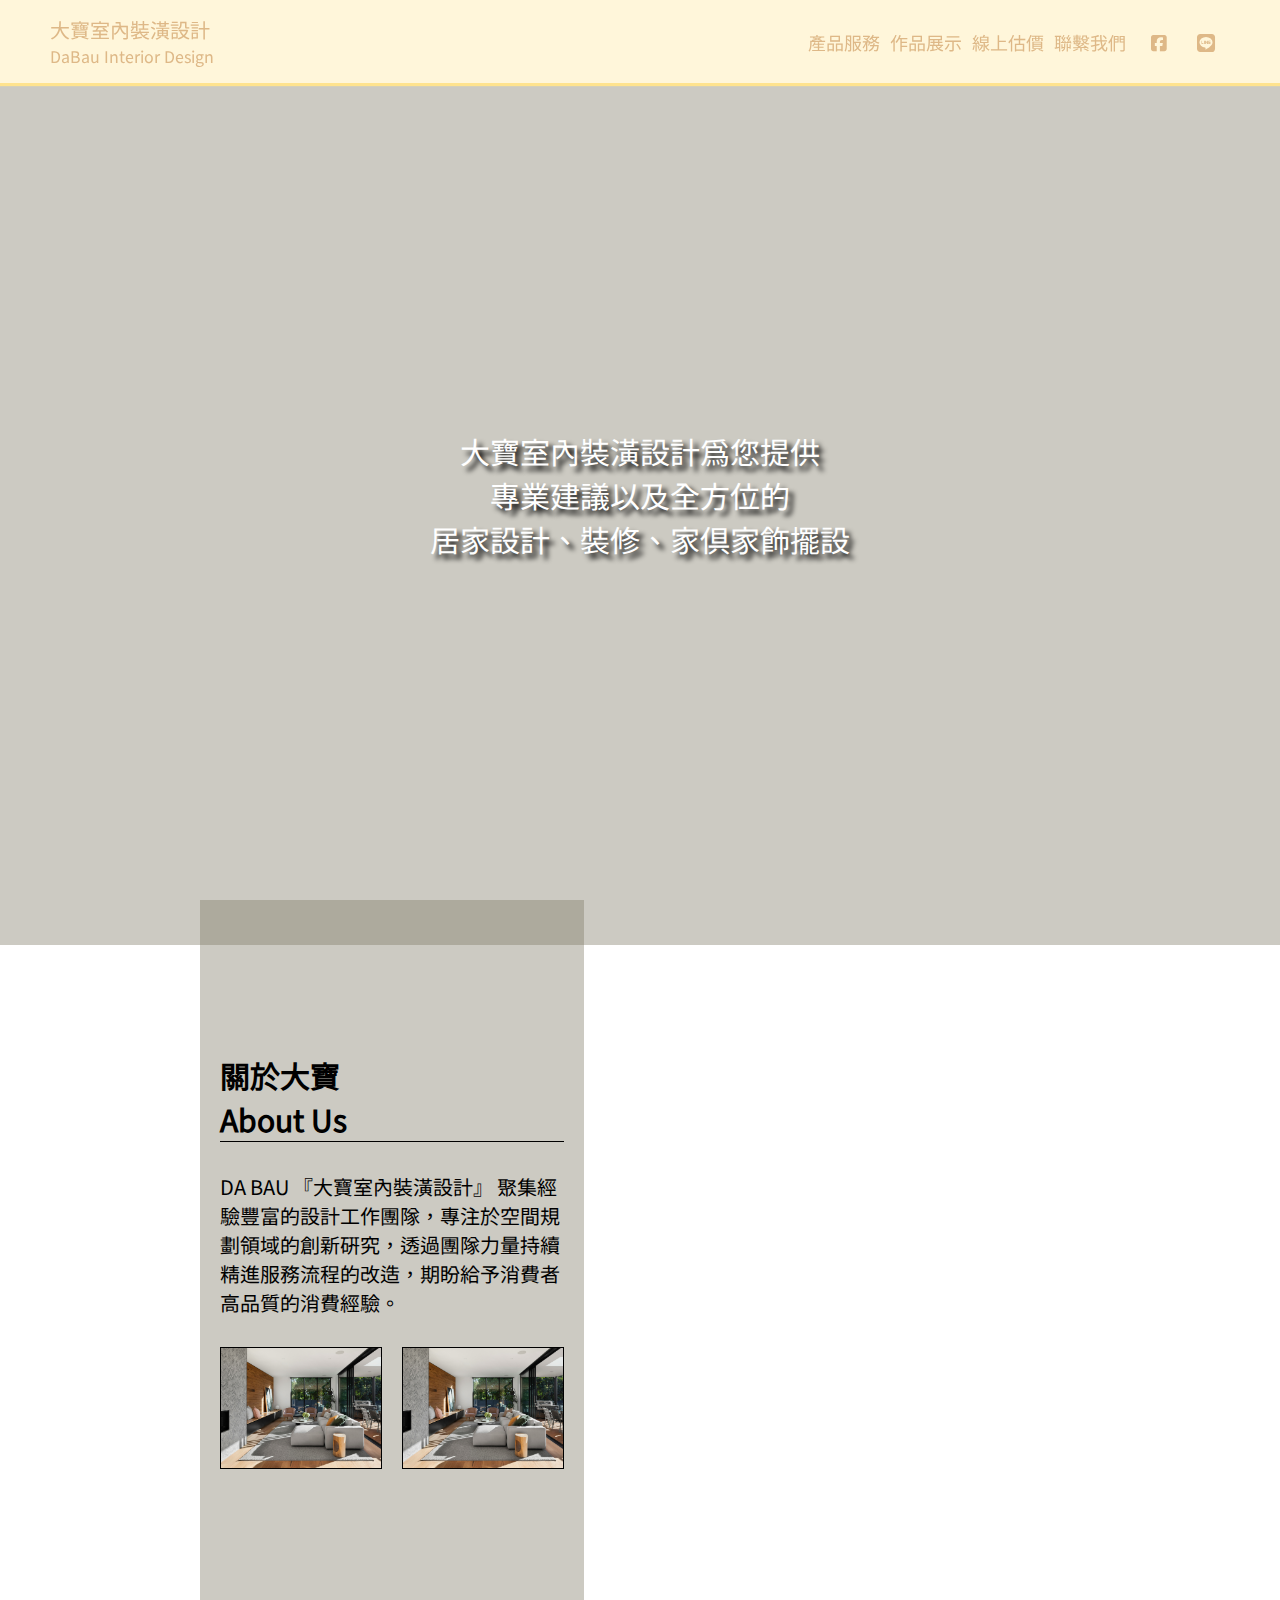
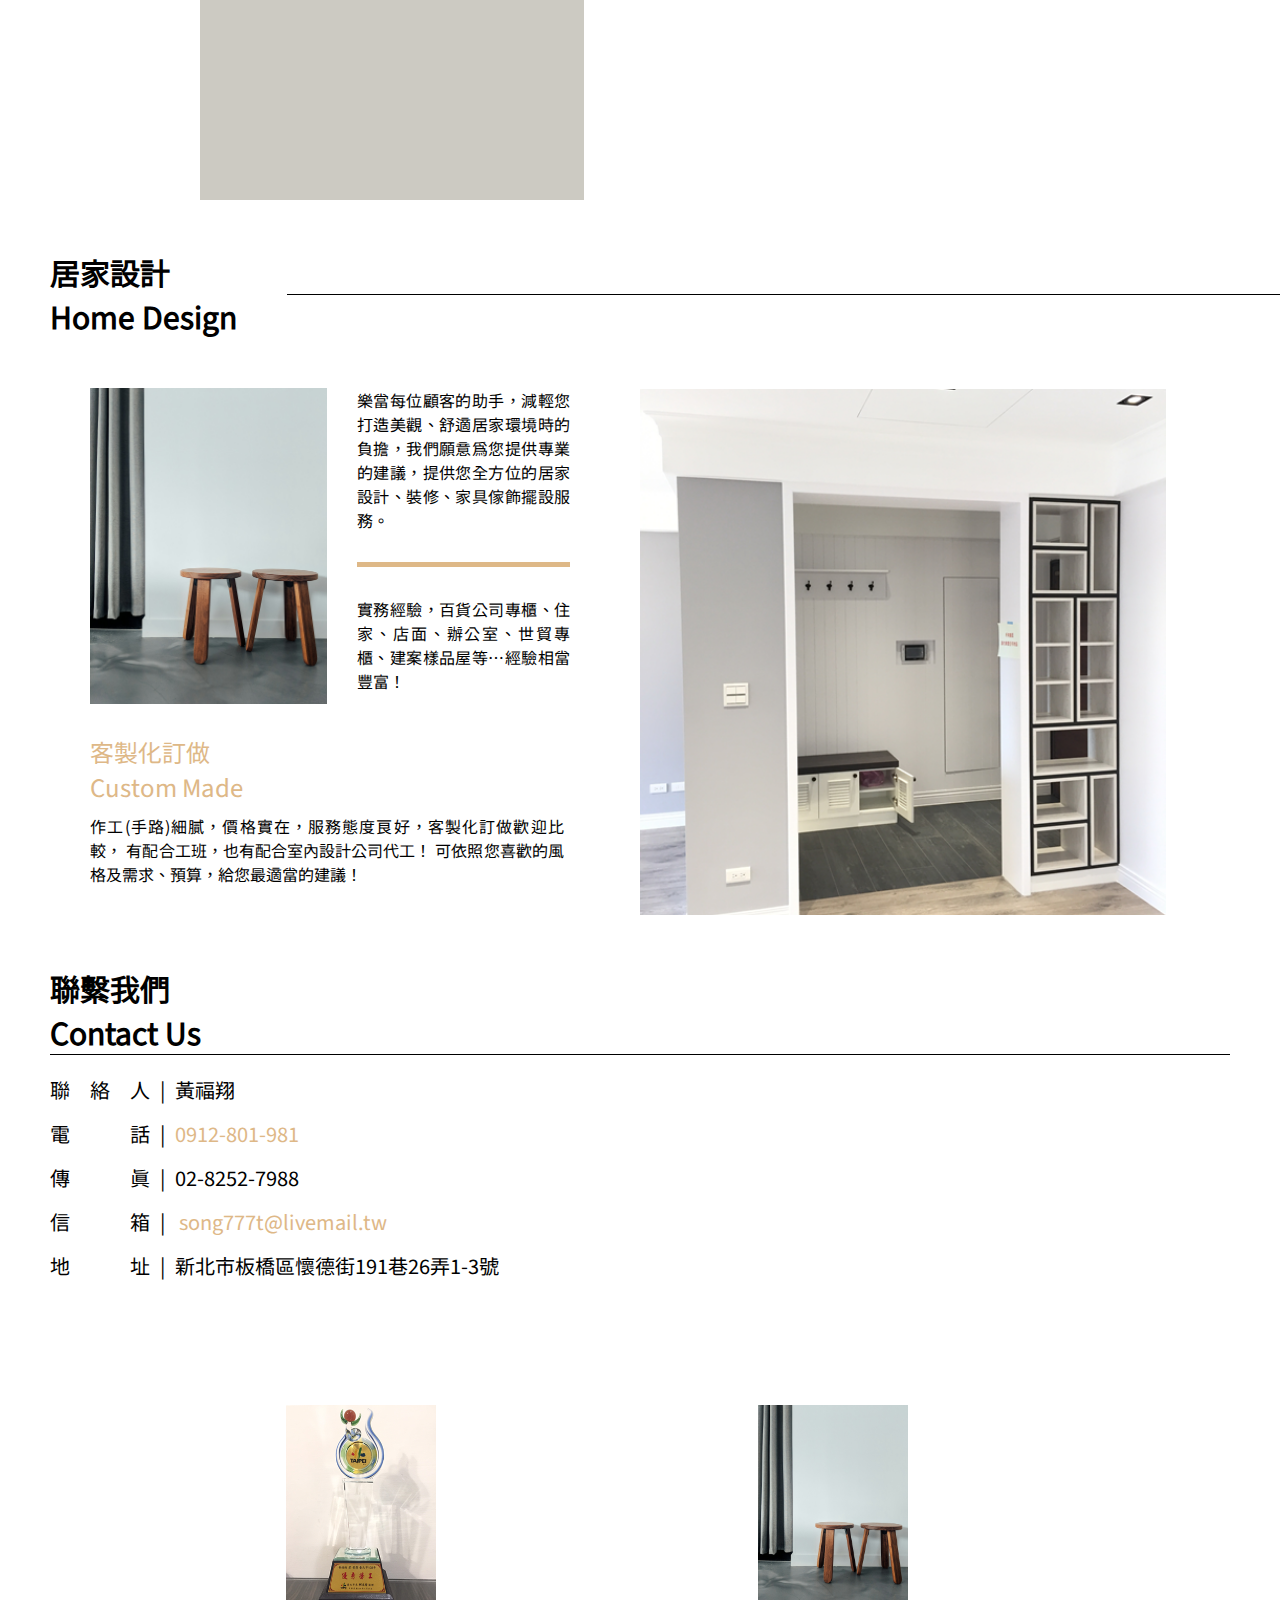
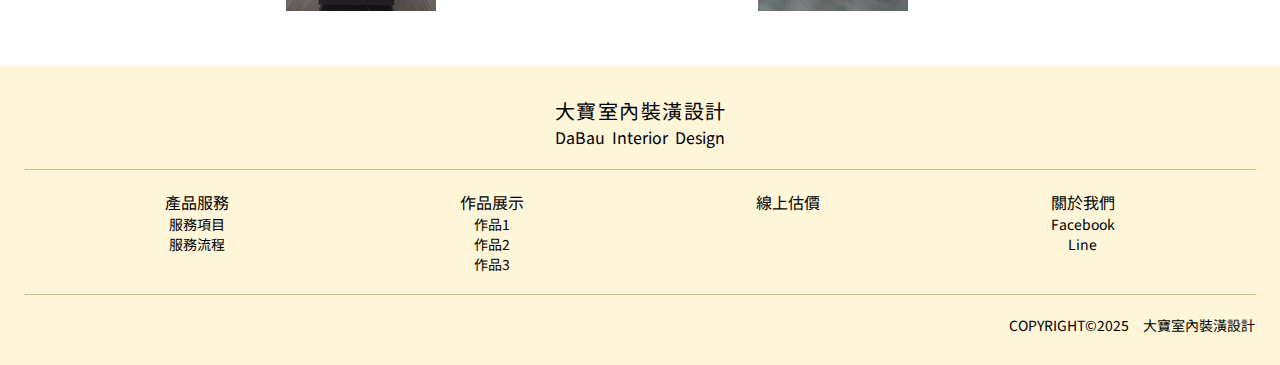
==== commit d2c778e7: "[change] navbar to components" ====
--- a/index.html
+++ b/index.html
@@ -3,6 +3,7 @@
   <head>
     <meta charset="UTF-8" />
     <meta name="viewport" content="width=device-width, initial-scale=1.0" />
+    <meta name="google" content="notranslate" />
     <title>大寶室內裝潢設計 | DaBau Interior Design</title>
     <!-- fontawesome -->
     <link
@@ -13,55 +14,14 @@
       referrerpolicy="no-referrer"
     />
     <!-- lightgallery -->
-    <link rel="stylesheet" href="./styles/lightgallery-bundle.min.css" />
+    <link type="text/css" rel="stylesheet" href="./styles/lightgallery.css" />
     <!-- 共用樣式 -->
     <link rel="stylesheet" href="./styles/default.css" />
     <!-- 各自頁面樣式 -->
     <link rel="stylesheet" href="./styles/index.css" />
   </head>
   <body>
-    <header>
-      <a href="/">
-        <h1>
-          <div>大寶室內裝潢設計</div>
-          <div>DaBau Interior Design</div>
-        </h1>
-      </a>
-      <div id="menu"><i class="fa-solid fa-bars"></i></div>
-      <nav>
-        <a href="">
-          <div class="web-link">關於我們</div>
-        </a>
-        <a href="">
-          <div class="web-link">服務項目</div>
-        </a>
-        <a href="">
-          <div class="web-link">服務流程</div>
-        </a>
-        <a href="">
-          <div class="web-link">作品展示</div>
-        </a>
-        <a href="">
-          <div class="web-link">線上估價</div>
-        </a>
-        <a href="">
-          <div class="web-link">聯繫我們</div>
-        </a>
-        <div class="socialmedia-icons">
-          <a href="">
-            <div class="web-link">
-              <i class="fa-brands fa-square-facebook"></i>
-            </div>
-          </a>
-          <a href="">
-            <div class="web-link"><i class="fa-brands fa-line"></i></div>
-          </a>
-        </div>
-        <div id="close">
-          <i class="fa-solid fa-xmark"></i>
-        </div>
-      </nav>
-    </header>
+    <header id="header"></header>
     <figure id="carousel-box">
       <div id="carousel-textarea">
         <figcaption>
@@ -190,11 +150,45 @@
       </section>
     </main>
 
-    <footer></footer>
+    <footer>
+      <section>
+        <h2>
+          <div>大寶室內裝潢設計</div>
+          <div class="eng">DaBau Interior Design</div>
+        </h2>
+        <ul>
+          <li>
+            產品服務
+            <ul>
+              <li>服務項目</li>
+              <li>服務流程</li>
+            </ul>
+          </li>
+          <li>
+            作品展示
+            <ul>
+              <li>作品1</li>
+              <li>作品2</li>
+              <li>作品3</li>
+            </ul>
+          </li>
+          <li>線上估價</li>
+          <li>
+            關於我們
+            <ul>
+              <li>Facebook</li>
+              <li>Line</li>
+            </ul>
+          </li>
+        </ul>
+      </section>
+      <div class="copy">COPYRIGHT&copy;2025&emsp;大寶室內裝潢設計</div>
+    </footer>
 
+    <script src="./scripts/navbar.js"></script>
     <script src="./scripts/menu.js"></script>
     <script src="./scripts/carousel.js"></script>
-    <script src="./scripts/lightgallery.min.js"></script>
+    <script src="./scripts/lightgallery.js"></script>
     <script>
       lightGallery(document.getElementById("static-thumbnails"), {
         thumbnail: true,
@@ -203,6 +197,7 @@
         download: false,
         enableSwipe: true,
         escKey: true,
+        thumbHeight: "0px",
       });
     </script>
   </body>
--- a/styles/lightgallery.css
+++ b/styles/lightgallery.css
@@ -0,0 +1,1467 @@
+@font-face {
+  font-family: lg;
+  src: url(../fonts/lg.woff2?io9a6k) format("woff2"),
+    url(../fonts/lg.ttf?io9a6k) format("truetype"),
+    url(../fonts/lg.woff?io9a6k) format("woff"),
+    url(../fonts/lg.svg?io9a6k#lg) format("svg");
+  font-weight: 400;
+  font-style: normal;
+  font-display: block;
+}
+.lg-icon {
+  font-family: lg !important;
+  speak: never;
+  font-style: normal;
+  font-weight: 400;
+  font-variant: normal;
+  text-transform: none;
+  line-height: 1;
+  -webkit-font-smoothing: antialiased;
+  -moz-osx-font-smoothing: grayscale;
+}
+.lg-container {
+  font-family: system-ui, -apple-system, "Segoe UI", Roboto, "Helvetica Neue",
+    Arial, "Noto Sans", "Liberation Sans", sans-serif, "Apple Color Emoji",
+    "Segoe UI Emoji", "Segoe UI Symbol", "Noto Color Emoji";
+}
+.lg-next,
+.lg-prev {
+  background-color: rgba(0, 0, 0, 0.45);
+  border-radius: 2px;
+  color: #999;
+  cursor: pointer;
+  display: block;
+  font-size: 22px;
+  margin-top: -10px;
+  padding: 8px 10px 9px;
+  position: absolute;
+  top: 50%;
+  z-index: 1084;
+  outline: 0;
+  border: none;
+}
+.lg-next.disabled,
+.lg-prev.disabled {
+  opacity: 0 !important;
+  cursor: default;
+}
+.lg-next:hover:not(.disabled),
+.lg-prev:hover:not(.disabled) {
+  color: #fff;
+}
+.lg-single-item .lg-next,
+.lg-single-item .lg-prev {
+  display: none;
+}
+.lg-next {
+  right: 20px;
+}
+.lg-next:before {
+  content: "\e095";
+}
+.lg-prev {
+  left: 20px;
+}
+.lg-prev:after {
+  content: "\e094";
+}
+@-webkit-keyframes lg-right-end {
+  0% {
+    left: 0;
+  }
+  50% {
+    left: -30px;
+  }
+  100% {
+    left: 0;
+  }
+}
+@-moz-keyframes lg-right-end {
+  0% {
+    left: 0;
+  }
+  50% {
+    left: -30px;
+  }
+  100% {
+    left: 0;
+  }
+}
+@-ms-keyframes lg-right-end {
+  0% {
+    left: 0;
+  }
+  50% {
+    left: -30px;
+  }
+  100% {
+    left: 0;
+  }
+}
+@keyframes lg-right-end {
+  0% {
+    left: 0;
+  }
+  50% {
+    left: -30px;
+  }
+  100% {
+    left: 0;
+  }
+}
+@-webkit-keyframes lg-left-end {
+  0% {
+    left: 0;
+  }
+  50% {
+    left: 30px;
+  }
+  100% {
+    left: 0;
+  }
+}
+@-moz-keyframes lg-left-end {
+  0% {
+    left: 0;
+  }
+  50% {
+    left: 30px;
+  }
+  100% {
+    left: 0;
+  }
+}
+@-ms-keyframes lg-left-end {
+  0% {
+    left: 0;
+  }
+  50% {
+    left: 30px;
+  }
+  100% {
+    left: 0;
+  }
+}
+@keyframes lg-left-end {
+  0% {
+    left: 0;
+  }
+  50% {
+    left: 30px;
+  }
+  100% {
+    left: 0;
+  }
+}
+.lg-outer.lg-right-end .lg-object {
+  -webkit-animation: lg-right-end 0.3s;
+  -o-animation: lg-right-end 0.3s;
+  animation: lg-right-end 0.3s;
+  position: relative;
+}
+.lg-outer.lg-left-end .lg-object {
+  -webkit-animation: lg-left-end 0.3s;
+  -o-animation: lg-left-end 0.3s;
+  animation: lg-left-end 0.3s;
+  position: relative;
+}
+.lg-toolbar {
+  z-index: 1082;
+  left: 0;
+  position: absolute;
+  top: 0;
+  width: 100%;
+}
+.lg-media-overlap .lg-toolbar {
+  background-image: linear-gradient(0deg, rgba(0, 0, 0, 0), rgba(0, 0, 0, 0.4));
+}
+.lg-toolbar .lg-icon {
+  color: #999;
+  cursor: pointer;
+  float: right;
+  font-size: 24px;
+  height: 47px;
+  line-height: 27px;
+  padding: 10px 0;
+  text-align: center;
+  width: 50px;
+  text-decoration: none !important;
+  outline: medium none;
+  will-change: color;
+  -webkit-transition: color 0.2s linear;
+  -o-transition: color 0.2s linear;
+  transition: color 0.2s linear;
+  background: 0 0;
+  border: none;
+  box-shadow: none;
+}
+.lg-toolbar .lg-icon.lg-icon-18 {
+  font-size: 18px;
+}
+.lg-toolbar .lg-icon:hover {
+  color: #fff;
+}
+.lg-toolbar .lg-close:after {
+  content: "\e070";
+}
+.lg-toolbar .lg-maximize {
+  font-size: 22px;
+}
+.lg-toolbar .lg-maximize:after {
+  content: "\e90a";
+}
+.lg-toolbar .lg-download:after {
+  content: "\e0f2";
+}
+.lg-sub-html {
+  color: #eee;
+  font-size: 16px;
+  padding: 10px 40px;
+  text-align: center;
+  z-index: 1080;
+  opacity: 0;
+  -webkit-transition: opacity 0.2s ease-out 0s;
+  -o-transition: opacity 0.2s ease-out 0s;
+  transition: opacity 0.2s ease-out 0s;
+}
+.lg-sub-html h4 {
+  margin: 0;
+  font-size: 13px;
+  font-weight: 700;
+}
+.lg-sub-html p {
+  font-size: 12px;
+  margin: 5px 0 0;
+}
+.lg-sub-html a {
+  color: inherit;
+}
+.lg-sub-html a:hover {
+  text-decoration: underline;
+}
+.lg-media-overlap .lg-sub-html {
+  background-image: linear-gradient(
+    180deg,
+    rgba(0, 0, 0, 0),
+    rgba(0, 0, 0, 0.6)
+  );
+}
+.lg-item .lg-sub-html {
+  position: absolute;
+  bottom: 0;
+  right: 0;
+  left: 0;
+}
+.lg-error-msg {
+  font-size: 14px;
+  color: #999;
+}
+.lg-counter {
+  color: #999;
+  display: inline-block;
+  font-size: 16px;
+  padding-left: 20px;
+  padding-top: 12px;
+  height: 47px;
+  vertical-align: middle;
+}
+.lg-closing .lg-next,
+.lg-closing .lg-prev,
+.lg-closing .lg-sub-html,
+.lg-closing .lg-toolbar {
+  opacity: 0;
+  -webkit-transition: -webkit-transform 0.08 cubic-bezier(0, 0, 0.25, 1) 0s,
+    opacity 0.08 cubic-bezier(0, 0, 0.25, 1) 0s, color 0.08 linear;
+  -moz-transition: -moz-transform 0.08 cubic-bezier(0, 0, 0.25, 1) 0s,
+    opacity 0.08 cubic-bezier(0, 0, 0.25, 1) 0s, color 0.08 linear;
+  -o-transition: -o-transform 0.08 cubic-bezier(0, 0, 0.25, 1) 0s,
+    opacity 0.08 cubic-bezier(0, 0, 0.25, 1) 0s, color 0.08 linear;
+  transition: transform 0.08 cubic-bezier(0, 0, 0.25, 1) 0s,
+    opacity 0.08 cubic-bezier(0, 0, 0.25, 1) 0s, color 0.08 linear;
+}
+body:not(.lg-from-hash)
+  .lg-outer.lg-start-zoom
+  .lg-item:not(.lg-zoomable)
+  .lg-img-wrap,
+body:not(.lg-from-hash)
+  .lg-outer.lg-start-zoom
+  .lg-item:not(.lg-zoomable)
+  .lg-media-cont,
+body:not(.lg-from-hash)
+  .lg-outer.lg-start-zoom
+  .lg-item:not(.lg-zoomable)
+  .lg-video-cont {
+  opacity: 0;
+  -moz-transform: scale3d(0.5, 0.5, 0.5);
+  -o-transform: scale3d(0.5, 0.5, 0.5);
+  -ms-transform: scale3d(0.5, 0.5, 0.5);
+  -webkit-transform: scale3d(0.5, 0.5, 0.5);
+  transform: scale3d(0.5, 0.5, 0.5);
+  will-change: transform, opacity;
+  -webkit-transition: -webkit-transform 250ms cubic-bezier(0, 0, 0.25, 1) 0s,
+    opacity 250ms cubic-bezier(0, 0, 0.25, 1) !important;
+  -moz-transition: -moz-transform 250ms cubic-bezier(0, 0, 0.25, 1) 0s,
+    opacity 250ms cubic-bezier(0, 0, 0.25, 1) !important;
+  -o-transition: -o-transform 250ms cubic-bezier(0, 0, 0.25, 1) 0s,
+    opacity 250ms cubic-bezier(0, 0, 0.25, 1) !important;
+  transition: transform 250ms cubic-bezier(0, 0, 0.25, 1) 0s,
+    opacity 250ms cubic-bezier(0, 0, 0.25, 1) !important;
+}
+body:not(.lg-from-hash)
+  .lg-outer.lg-start-zoom
+  .lg-item:not(.lg-zoomable).lg-complete
+  .lg-img-wrap,
+body:not(.lg-from-hash)
+  .lg-outer.lg-start-zoom
+  .lg-item:not(.lg-zoomable).lg-complete
+  .lg-media-cont,
+body:not(.lg-from-hash)
+  .lg-outer.lg-start-zoom
+  .lg-item:not(.lg-zoomable).lg-complete
+  .lg-video-cont {
+  opacity: 1;
+  -moz-transform: scale3d(1, 1, 1);
+  -o-transform: scale3d(1, 1, 1);
+  -ms-transform: scale3d(1, 1, 1);
+  -webkit-transform: scale3d(1, 1, 1);
+  transform: scale3d(1, 1, 1);
+}
+.lg-icon:focus-visible {
+  color: #fff;
+  border-radius: 3px;
+  outline: 1px dashed rgba(255, 255, 255, 0.6);
+}
+.lg-toolbar .lg-icon:focus-visible {
+  border-radius: 8px;
+  outline-offset: -5px;
+}
+.lg-outer .lg-thumb-outer {
+  background-color: #0d0a0a;
+  width: 100%;
+  max-height: 350px;
+  overflow: hidden;
+  float: left;
+}
+.lg-outer .lg-thumb-outer.lg-grab .lg-thumb-item {
+  cursor: -webkit-grab;
+  cursor: -moz-grab;
+  cursor: -o-grab;
+  cursor: -ms-grab;
+  cursor: grab;
+}
+.lg-outer .lg-thumb-outer.lg-grabbing .lg-thumb-item {
+  cursor: move;
+  cursor: -webkit-grabbing;
+  cursor: -moz-grabbing;
+  cursor: -o-grabbing;
+  cursor: -ms-grabbing;
+  cursor: grabbing;
+}
+.lg-outer .lg-thumb-outer.lg-dragging .lg-thumb {
+  -webkit-transition-duration: 0s !important;
+  transition-duration: 0s !important;
+}
+.lg-outer .lg-thumb-outer.lg-rebuilding-thumbnails .lg-thumb {
+  -webkit-transition-duration: 0s !important;
+  transition-duration: 0s !important;
+}
+.lg-outer .lg-thumb-outer.lg-thumb-align-middle {
+  text-align: center;
+}
+.lg-outer .lg-thumb-outer.lg-thumb-align-left {
+  text-align: left;
+}
+.lg-outer .lg-thumb-outer.lg-thumb-align-right {
+  text-align: right;
+}
+.lg-outer.lg-single-item .lg-thumb-outer {
+  display: none;
+}
+.lg-outer .lg-thumb {
+  padding: 5px 0;
+  height: 100%;
+  margin-bottom: -5px;
+  display: inline-block;
+  vertical-align: middle;
+}
+@media (min-width: 768px) {
+  .lg-outer .lg-thumb {
+    padding: 10px 0;
+  }
+}
+.lg-outer .lg-thumb-item {
+  cursor: pointer;
+  float: left;
+  overflow: hidden;
+  height: 100%;
+  border-radius: 2px;
+  margin-bottom: 5px;
+  will-change: border-color;
+}
+@media (min-width: 768px) {
+  .lg-outer .lg-thumb-item {
+    border-radius: 4px;
+    border: 2px solid #fff;
+    -webkit-transition: border-color 0.25s ease;
+    -o-transition: border-color 0.25s ease;
+    transition: border-color 0.25s ease;
+  }
+}
+.lg-outer .lg-thumb-item.active,
+.lg-outer .lg-thumb-item:hover {
+  border-color: #a90707;
+}
+.lg-outer .lg-thumb-item img {
+  width: 100%;
+  height: 100%;
+  object-fit: cover;
+  display: block;
+}
+.lg-outer.lg-can-toggle .lg-item {
+  padding-bottom: 0;
+}
+.lg-outer .lg-toggle-thumb:after {
+  content: "\e1ff";
+}
+.lg-outer.lg-animate-thumb .lg-thumb {
+  -webkit-transition-timing-function: cubic-bezier(0.215, 0.61, 0.355, 1);
+  transition-timing-function: cubic-bezier(0.215, 0.61, 0.355, 1);
+}
+.lg-outer .lg-video-cont {
+  text-align: center;
+  display: inline-block;
+  vertical-align: middle;
+  position: relative;
+}
+.lg-outer .lg-video-cont .lg-object {
+  width: 100% !important;
+  height: 100% !important;
+}
+.lg-outer .lg-has-iframe .lg-video-cont {
+  -webkit-overflow-scrolling: touch;
+  overflow: auto;
+}
+.lg-outer .lg-video-object {
+  position: absolute;
+  left: 0;
+  right: 0;
+  width: 100%;
+  height: 100%;
+  top: 0;
+  bottom: 0;
+  z-index: 3;
+}
+.lg-outer .lg-video-poster {
+  z-index: 1;
+}
+.lg-outer .lg-has-video .lg-video-object {
+  opacity: 0;
+  will-change: opacity;
+  -webkit-transition: opacity 0.3s ease-in;
+  -o-transition: opacity 0.3s ease-in;
+  transition: opacity 0.3s ease-in;
+}
+.lg-outer .lg-has-video.lg-video-loaded .lg-video-play-button,
+.lg-outer .lg-has-video.lg-video-loaded .lg-video-poster {
+  opacity: 0 !important;
+}
+.lg-outer .lg-has-video.lg-video-loaded .lg-video-object {
+  opacity: 1;
+}
+@keyframes lg-play-stroke {
+  0% {
+    stroke-dasharray: 1, 200;
+    stroke-dashoffset: 0;
+  }
+  50% {
+    stroke-dasharray: 89, 200;
+    stroke-dashoffset: -35px;
+  }
+  100% {
+    stroke-dasharray: 89, 200;
+    stroke-dashoffset: -124px;
+  }
+}
+@keyframes lg-play-rotate {
+  100% {
+    -webkit-transform: rotate(360deg);
+    transform: rotate(360deg);
+  }
+}
+.lg-video-play-button {
+  width: 18%;
+  max-width: 140px;
+  position: absolute;
+  top: 50%;
+  left: 50%;
+  z-index: 2;
+  cursor: pointer;
+  transform: translate(-50%, -50%) scale(1);
+  will-change: opacity, transform;
+  -webkit-transition: -webkit-transform 0.25s
+      cubic-bezier(0.17, 0.88, 0.32, 1.28),
+    opacity 0.1s;
+  -moz-transition: -moz-transform 0.25s cubic-bezier(0.17, 0.88, 0.32, 1.28),
+    opacity 0.1s;
+  -o-transition: -o-transform 0.25s cubic-bezier(0.17, 0.88, 0.32, 1.28),
+    opacity 0.1s;
+  transition: transform 0.25s cubic-bezier(0.17, 0.88, 0.32, 1.28), opacity 0.1s;
+}
+.lg-video-play-button:hover .lg-video-play-icon,
+.lg-video-play-button:hover .lg-video-play-icon-bg {
+  opacity: 1;
+}
+.lg-video-play-icon-bg {
+  fill: none;
+  stroke-width: 3%;
+  stroke: #fcfcfc;
+  opacity: 0.6;
+  will-change: opacity;
+  -webkit-transition: opacity 0.12s ease-in;
+  -o-transition: opacity 0.12s ease-in;
+  transition: opacity 0.12s ease-in;
+}
+.lg-video-play-icon-circle {
+  position: absolute;
+  top: 0;
+  left: 0;
+  bottom: 0;
+  right: 0;
+  fill: none;
+  stroke-width: 3%;
+  stroke: rgba(30, 30, 30, 0.9);
+  stroke-opacity: 1;
+  stroke-linecap: round;
+  stroke-dasharray: 200;
+  stroke-dashoffset: 200;
+}
+.lg-video-play-icon {
+  position: absolute;
+  width: 25%;
+  max-width: 120px;
+  left: 50%;
+  top: 50%;
+  transform: translate3d(-50%, -50%, 0);
+  opacity: 0.6;
+  will-change: opacity;
+  -webkit-transition: opacity 0.12s ease-in;
+  -o-transition: opacity 0.12s ease-in;
+  transition: opacity 0.12s ease-in;
+}
+.lg-video-play-icon .lg-video-play-icon-inner {
+  fill: #fcfcfc;
+}
+.lg-video-loading .lg-video-play-icon-circle {
+  animation: lg-play-rotate 2s linear 0.25s infinite,
+    lg-play-stroke 1.5s ease-in-out 0.25s infinite;
+}
+.lg-video-loaded .lg-video-play-button {
+  opacity: 0;
+  transform: translate(-50%, -50%) scale(0.7);
+}
+.lg-progress-bar {
+  background-color: #333;
+  height: 5px;
+  left: 0;
+  position: absolute;
+  top: 0;
+  width: 100%;
+  z-index: 1083;
+  opacity: 0;
+  will-change: opacity;
+  -webkit-transition: opacity 80ms ease 0s;
+  -moz-transition: opacity 80ms ease 0s;
+  -o-transition: opacity 80ms ease 0s;
+  transition: opacity 80ms ease 0s;
+}
+.lg-progress-bar .lg-progress {
+  background-color: #a90707;
+  height: 5px;
+  width: 0;
+}
+.lg-progress-bar.lg-start .lg-progress {
+  width: 100%;
+}
+.lg-show-autoplay .lg-progress-bar {
+  opacity: 1;
+}
+.lg-autoplay-button:after {
+  content: "\e01d";
+}
+.lg-show-autoplay .lg-autoplay-button:after {
+  content: "\e01a";
+}
+.lg-single-item .lg-autoplay-button {
+  opacity: 0.75;
+  pointer-events: none;
+}
+.lg-outer.lg-css3.lg-zoom-dragging .lg-item.lg-complete.lg-zoomable .lg-image,
+.lg-outer.lg-css3.lg-zoom-dragging
+  .lg-item.lg-complete.lg-zoomable
+  .lg-img-wrap {
+  -webkit-transition-duration: 0s !important;
+  transition-duration: 0s !important;
+}
+.lg-outer.lg-use-transition-for-zoom
+  .lg-item.lg-complete.lg-zoomable
+  .lg-img-wrap {
+  will-change: transform;
+  -webkit-transition: -webkit-transform 0.5s
+    cubic-bezier(0.12, 0.415, 0.01, 1.19) 0s;
+  -moz-transition: -moz-transform 0.5s cubic-bezier(0.12, 0.415, 0.01, 1.19) 0s;
+  -o-transition: -o-transform 0.5s cubic-bezier(0.12, 0.415, 0.01, 1.19) 0s;
+  transition: transform 0.5s cubic-bezier(0.12, 0.415, 0.01, 1.19) 0s;
+}
+.lg-outer.lg-use-transition-for-zoom.lg-zoom-drag-transition
+  .lg-item.lg-complete.lg-zoomable
+  .lg-img-wrap {
+  will-change: transform;
+  -webkit-transition: -webkit-transform 0.8s cubic-bezier(0, 0, 0.25, 1) 0s;
+  -moz-transition: -moz-transform 0.8s cubic-bezier(0, 0, 0.25, 1) 0s;
+  -o-transition: -o-transform 0.8s cubic-bezier(0, 0, 0.25, 1) 0s;
+  transition: transform 0.8s cubic-bezier(0, 0, 0.25, 1) 0s;
+}
+.lg-outer .lg-item.lg-complete.lg-zoomable .lg-img-wrap {
+  -webkit-transform: translate3d(0, 0, 0);
+  transform: translate3d(0, 0, 0);
+  -webkit-backface-visibility: hidden;
+  -moz-backface-visibility: hidden;
+  backface-visibility: hidden;
+}
+.lg-outer .lg-item.lg-complete.lg-zoomable .lg-dummy-img,
+.lg-outer .lg-item.lg-complete.lg-zoomable .lg-image {
+  -webkit-transform: scale3d(1, 1, 1);
+  transform: scale3d(1, 1, 1);
+  -webkit-transition: -webkit-transform 0.5s
+      cubic-bezier(0.12, 0.415, 0.01, 1.19) 0s,
+    opacity 0.15s !important;
+  -moz-transition: -moz-transform 0.5s cubic-bezier(0.12, 0.415, 0.01, 1.19) 0s,
+    opacity 0.15s !important;
+  -o-transition: -o-transform 0.5s cubic-bezier(0.12, 0.415, 0.01, 1.19) 0s,
+    opacity 0.15s !important;
+  transition: transform 0.5s cubic-bezier(0.12, 0.415, 0.01, 1.19) 0s,
+    opacity 0.15s !important;
+  -webkit-backface-visibility: hidden;
+  -moz-backface-visibility: hidden;
+  backface-visibility: hidden;
+}
+.lg-outer .lg-item.lg-complete.lg-zoomable .lg-dummy-img.no-transition,
+.lg-outer .lg-item.lg-complete.lg-zoomable .lg-image.no-transition {
+  transition: none !important;
+}
+.lg-outer .lg-item.lg-complete.lg-zoomable .lg-dummy-img.reset-transition,
+.lg-outer .lg-item.lg-complete.lg-zoomable .lg-image.reset-transition {
+  transform: scale3d(1, 1, 1) translate3d(-50%, -50%, 0) !important;
+  max-width: none !important;
+  max-height: none !important;
+  top: 50% !important;
+  left: 50% !important;
+}
+.lg-outer .lg-item.lg-complete.lg-zoomable .lg-dummy-img.reset-transition-x,
+.lg-outer .lg-item.lg-complete.lg-zoomable .lg-image.reset-transition-x {
+  transform: scale3d(1, 1, 1) translate3d(-50%, 0, 0) !important;
+  top: 0 !important;
+  left: 50% !important;
+  max-width: none !important;
+  max-height: none !important;
+}
+.lg-outer .lg-item.lg-complete.lg-zoomable .lg-dummy-img.reset-transition-y,
+.lg-outer .lg-item.lg-complete.lg-zoomable .lg-image.reset-transition-y {
+  transform: scale3d(1, 1, 1) translate3d(0, -50%, 0) !important;
+  top: 50% !important;
+  left: 0 !important;
+  max-width: none !important;
+  max-height: none !important;
+}
+.lg-icon.lg-zoom-in:after {
+  content: "\e311";
+}
+.lg-actual-size .lg-icon.lg-zoom-in {
+  opacity: 1;
+  pointer-events: auto;
+}
+.lg-icon.lg-actual-size {
+  font-size: 20px;
+}
+.lg-icon.lg-actual-size:after {
+  content: "\e033";
+}
+.lg-icon.lg-zoom-out {
+  opacity: 0.5;
+  pointer-events: none;
+}
+.lg-icon.lg-zoom-out:after {
+  content: "\e312";
+}
+.lg-zoomed .lg-icon.lg-zoom-out {
+  opacity: 1;
+  pointer-events: auto;
+}
+.lg-outer.lg-first-slide-loading .lg-actual-size,
+.lg-outer.lg-first-slide-loading .lg-zoom-in,
+.lg-outer.lg-first-slide-loading .lg-zoom-out,
+.lg-outer[data-lg-slide-type="iframe"] .lg-actual-size,
+.lg-outer[data-lg-slide-type="iframe"] .lg-zoom-in,
+.lg-outer[data-lg-slide-type="iframe"] .lg-zoom-out,
+.lg-outer[data-lg-slide-type="video"] .lg-actual-size,
+.lg-outer[data-lg-slide-type="video"] .lg-zoom-in,
+.lg-outer[data-lg-slide-type="video"] .lg-zoom-out {
+  opacity: 0.75;
+  pointer-events: none;
+}
+.lg-outer .lg-pager-outer {
+  text-align: center;
+  z-index: 1080;
+  height: 10px;
+  margin-bottom: 10px;
+}
+.lg-outer .lg-pager-outer.lg-pager-hover .lg-pager-cont {
+  overflow: visible;
+}
+.lg-outer.lg-single-item .lg-pager-outer {
+  display: none;
+}
+.lg-outer .lg-pager-cont {
+  cursor: pointer;
+  display: inline-block;
+  overflow: hidden;
+  position: relative;
+  vertical-align: top;
+  margin: 0 5px;
+}
+.lg-outer .lg-pager-cont:hover .lg-pager-thumb-cont {
+  opacity: 1;
+  -webkit-transform: translate3d(0, 0, 0);
+  transform: translate3d(0, 0, 0);
+}
+.lg-outer .lg-pager-cont.lg-pager-active .lg-pager {
+  box-shadow: 0 0 0 2px #fff inset;
+}
+.lg-outer .lg-pager-thumb-cont {
+  background-color: #fff;
+  color: #fff;
+  bottom: 100%;
+  height: 83px;
+  left: 0;
+  margin-bottom: 20px;
+  margin-left: -60px;
+  opacity: 0;
+  padding: 5px;
+  position: absolute;
+  width: 120px;
+  border-radius: 3px;
+  will-change: transform, opacity;
+  -webkit-transition: opacity 0.15s ease 0s, -webkit-transform 0.15s ease 0s;
+  -moz-transition: opacity 0.15s ease 0s, -moz-transform 0.15s ease 0s;
+  -o-transition: opacity 0.15s ease 0s, -o-transform 0.15s ease 0s;
+  transition: opacity 0.15s ease 0s, transform 0.15s ease 0s;
+  -webkit-transform: translate3d(0, 5px, 0);
+  transform: translate3d(0, 5px, 0);
+}
+.lg-outer .lg-pager-thumb-cont img {
+  width: 100%;
+  height: 100%;
+}
+.lg-outer .lg-pager {
+  background-color: rgba(255, 255, 255, 0.5);
+  border-radius: 50%;
+  box-shadow: 0 0 0 8px rgba(255, 255, 255, 0.7) inset;
+  display: block;
+  height: 12px;
+  -webkit-transition: box-shadow 0.3s ease 0s;
+  -o-transition: box-shadow 0.3s ease 0s;
+  transition: box-shadow 0.3s ease 0s;
+  width: 12px;
+}
+.lg-outer .lg-pager:focus,
+.lg-outer .lg-pager:hover {
+  box-shadow: 0 0 0 8px #fff inset;
+}
+.lg-outer .lg-caret {
+  border-left: 10px solid transparent;
+  border-right: 10px solid transparent;
+  border-top: 10px dashed;
+  bottom: -10px;
+  display: inline-block;
+  height: 0;
+  left: 50%;
+  margin-left: -5px;
+  position: absolute;
+  vertical-align: middle;
+  width: 0;
+}
+.lg-fullscreen:after {
+  content: "\e20c";
+}
+.lg-fullscreen-on .lg-fullscreen:after {
+  content: "\e20d";
+}
+.lg-outer .lg-dropdown-overlay {
+  background-color: rgba(0, 0, 0, 0.25);
+  bottom: 0;
+  cursor: default;
+  left: 0;
+  position: absolute;
+  right: 0;
+  top: 0;
+  z-index: 1081;
+  opacity: 0;
+  visibility: hidden;
+  will-change: visibility, opacity;
+  -webkit-transition: visibility 0s linear 0.18s, opacity 0.18s linear 0s;
+  -o-transition: visibility 0s linear 0.18s, opacity 0.18s linear 0s;
+  transition: visibility 0s linear 0.18s, opacity 0.18s linear 0s;
+}
+.lg-outer.lg-dropdown-active .lg-dropdown,
+.lg-outer.lg-dropdown-active .lg-dropdown-overlay {
+  -webkit-transition-delay: 0s;
+  transition-delay: 0s;
+  -moz-transform: translate3d(0, 0, 0);
+  -o-transform: translate3d(0, 0, 0);
+  -ms-transform: translate3d(0, 0, 0);
+  -webkit-transform: translate3d(0, 0, 0);
+  transform: translate3d(0, 0, 0);
+  opacity: 1;
+  visibility: visible;
+}
+.lg-outer.lg-dropdown-active .lg-share {
+  color: #fff;
+}
+.lg-outer .lg-dropdown {
+  background-color: #fff;
+  border-radius: 2px;
+  font-size: 14px;
+  list-style-type: none;
+  margin: 0;
+  padding: 10px 0;
+  position: absolute;
+  right: 0;
+  text-align: left;
+  top: 50px;
+  opacity: 0;
+  visibility: hidden;
+  -moz-transform: translate3d(0, 5px, 0);
+  -o-transform: translate3d(0, 5px, 0);
+  -ms-transform: translate3d(0, 5px, 0);
+  -webkit-transform: translate3d(0, 5px, 0);
+  transform: translate3d(0, 5px, 0);
+  will-change: visibility, opacity, transform;
+  -webkit-transition: -webkit-transform 0.18s linear 0s,
+    visibility 0s linear 0.5s, opacity 0.18s linear 0s;
+  -moz-transition: -moz-transform 0.18s linear 0s, visibility 0s linear 0.5s,
+    opacity 0.18s linear 0s;
+  -o-transition: -o-transform 0.18s linear 0s, visibility 0s linear 0.5s,
+    opacity 0.18s linear 0s;
+  transition: transform 0.18s linear 0s, visibility 0s linear 0.5s,
+    opacity 0.18s linear 0s;
+}
+.lg-outer .lg-dropdown:after {
+  content: "";
+  display: block;
+  height: 0;
+  width: 0;
+  position: absolute;
+  border: 8px solid transparent;
+  border-bottom-color: #fff;
+  right: 16px;
+  top: -16px;
+}
+.lg-outer .lg-dropdown > li:last-child {
+  margin-bottom: 0;
+}
+.lg-outer .lg-dropdown > li:hover a {
+  color: #333;
+}
+.lg-outer .lg-dropdown a {
+  color: #333;
+  display: block;
+  white-space: pre;
+  padding: 4px 12px;
+  font-family: "Open Sans", "Helvetica Neue", Helvetica, Arial, sans-serif;
+  font-size: 12px;
+}
+.lg-outer .lg-dropdown a:hover {
+  background-color: rgba(0, 0, 0, 0.07);
+}
+.lg-outer .lg-dropdown .lg-dropdown-text {
+  display: inline-block;
+  line-height: 1;
+  margin-top: -3px;
+  vertical-align: middle;
+}
+.lg-outer .lg-dropdown .lg-icon {
+  color: #333;
+  display: inline-block;
+  float: none;
+  font-size: 20px;
+  height: auto;
+  line-height: 1;
+  margin-right: 8px;
+  padding: 0;
+  vertical-align: middle;
+  width: auto;
+}
+.lg-outer .lg-share {
+  position: relative;
+}
+.lg-outer .lg-share:after {
+  content: "\e80d";
+}
+.lg-outer .lg-share-facebook .lg-icon {
+  color: #3b5998;
+}
+.lg-outer .lg-share-facebook .lg-icon:after {
+  content: "\e904";
+}
+.lg-outer .lg-share-twitter .lg-icon {
+  color: #00aced;
+}
+.lg-outer .lg-share-twitter .lg-icon:after {
+  content: "\e907";
+}
+.lg-outer .lg-share-pinterest .lg-icon {
+  color: #cb2027;
+}
+.lg-outer .lg-share-pinterest .lg-icon:after {
+  content: "\e906";
+}
+.lg-comment-box {
+  width: 420px;
+  max-width: 100%;
+  position: absolute;
+  right: 0;
+  top: 0;
+  bottom: 0;
+  z-index: 9999;
+  background-color: #fff;
+  will-change: transform;
+  -moz-transform: translate3d(100%, 0, 0);
+  -o-transform: translate3d(100%, 0, 0);
+  -ms-transform: translate3d(100%, 0, 0);
+  -webkit-transform: translate3d(100%, 0, 0);
+  transform: translate3d(100%, 0, 0);
+  -webkit-transition: -webkit-transform 0.4s cubic-bezier(0, 0, 0.25, 1) 0s;
+  -moz-transition: -moz-transform 0.4s cubic-bezier(0, 0, 0.25, 1) 0s;
+  -o-transition: -o-transform 0.4s cubic-bezier(0, 0, 0.25, 1) 0s;
+  transition: transform 0.4s cubic-bezier(0, 0, 0.25, 1) 0s;
+}
+.lg-comment-box .lg-comment-title {
+  margin: 0;
+  color: #fff;
+  font-size: 18px;
+}
+.lg-comment-box .lg-comment-header {
+  background-color: #000;
+  padding: 12px 20px;
+  position: absolute;
+  left: 0;
+  right: 0;
+  top: 0;
+}
+.lg-comment-box .lg-comment-body {
+  height: 100% !important;
+  padding-top: 43px !important;
+  width: 100% !important;
+}
+.lg-comment-box .fb-comments {
+  height: 100%;
+  width: 100%;
+  background: url(../images/loading.gif) no-repeat scroll center center #fff;
+  overflow-y: auto;
+  display: inline-block;
+}
+.lg-comment-box .fb-comments[fb-xfbml-state="rendered"] {
+  background-image: none;
+}
+.lg-comment-box .fb-comments > span {
+  max-width: 100%;
+}
+.lg-comment-box .lg-comment-close {
+  position: absolute;
+  right: 5px;
+  top: 12px;
+  cursor: pointer;
+  font-size: 20px;
+  color: #999;
+  will-change: color;
+  -webkit-transition: color 0.2s linear;
+  -o-transition: color 0.2s linear;
+  transition: color 0.2s linear;
+}
+.lg-comment-box .lg-comment-close:hover {
+  color: #fff;
+}
+.lg-comment-box .lg-comment-close:after {
+  content: "\e070";
+}
+.lg-comment-box iframe {
+  max-width: 100% !important;
+  width: 100% !important;
+}
+.lg-comment-box #disqus_thread {
+  padding: 0 20px;
+}
+.lg-outer .lg-comment-overlay {
+  background-color: rgba(0, 0, 0, 0.25);
+  bottom: 0;
+  cursor: default;
+  left: 0;
+  position: fixed;
+  right: 0;
+  top: 0;
+  z-index: 1081;
+  opacity: 0;
+  visibility: hidden;
+  will-change: visibility, opacity;
+  -webkit-transition: visibility 0s linear 0.18s, opacity 0.18s linear 0s;
+  -o-transition: visibility 0s linear 0.18s, opacity 0.18s linear 0s;
+  transition: visibility 0s linear 0.18s, opacity 0.18s linear 0s;
+}
+.lg-outer .lg-comment-toggle:after {
+  content: "\e908";
+}
+.lg-outer.lg-comment-active .lg-comment-overlay {
+  -webkit-transition-delay: 0s;
+  transition-delay: 0s;
+  -moz-transform: translate3d(0, 0, 0);
+  -o-transform: translate3d(0, 0, 0);
+  -ms-transform: translate3d(0, 0, 0);
+  -webkit-transform: translate3d(0, 0, 0);
+  transform: translate3d(0, 0, 0);
+  opacity: 1;
+  visibility: visible;
+}
+.lg-outer.lg-comment-active .lg-comment-toggle {
+  color: #fff;
+}
+.lg-outer.lg-comment-active .lg-comment-box {
+  -moz-transform: translate3d(0, 0, 0);
+  -o-transform: translate3d(0, 0, 0);
+  -ms-transform: translate3d(0, 0, 0);
+  -webkit-transform: translate3d(0, 0, 0);
+  transform: translate3d(0, 0, 0);
+}
+.lg-outer .lg-img-rotate {
+  position: absolute;
+  left: 0;
+  right: 0;
+  top: 0;
+  bottom: 0;
+  -webkit-transition: -webkit-transform 0.4s cubic-bezier(0, 0, 0.25, 1) 0s;
+  -moz-transition: -moz-transform 0.4s cubic-bezier(0, 0, 0.25, 1) 0s;
+  -o-transition: -o-transform 0.4s cubic-bezier(0, 0, 0.25, 1) 0s;
+  transition: transform 0.4s cubic-bezier(0, 0, 0.25, 1) 0s;
+}
+.lg-outer[data-lg-slide-type="iframe"] .lg-flip-hor,
+.lg-outer[data-lg-slide-type="iframe"] .lg-flip-ver,
+.lg-outer[data-lg-slide-type="iframe"] .lg-rotate-left,
+.lg-outer[data-lg-slide-type="iframe"] .lg-rotate-right,
+.lg-outer[data-lg-slide-type="video"] .lg-flip-hor,
+.lg-outer[data-lg-slide-type="video"] .lg-flip-ver,
+.lg-outer[data-lg-slide-type="video"] .lg-rotate-left,
+.lg-outer[data-lg-slide-type="video"] .lg-rotate-right {
+  opacity: 0.75;
+  pointer-events: none;
+}
+.lg-outer .lg-img-rotate:before {
+  content: "";
+  display: inline-block;
+  height: 100%;
+  vertical-align: middle;
+}
+.lg-rotate-left:after {
+  content: "\e900";
+}
+.lg-rotate-right:after {
+  content: "\e901";
+}
+.lg-icon.lg-flip-hor,
+.lg-icon.lg-flip-ver {
+  font-size: 26px;
+}
+.lg-flip-ver:after {
+  content: "\e903";
+}
+.lg-flip-hor:after {
+  content: "\e902";
+}
+.lg-medium-zoom-item {
+  cursor: zoom-in;
+}
+.lg-medium-zoom .lg-outer {
+  cursor: zoom-out;
+}
+.lg-medium-zoom .lg-outer.lg-grab img.lg-object {
+  cursor: zoom-out;
+}
+.lg-medium-zoom .lg-outer.lg-grabbing img.lg-object {
+  cursor: zoom-out;
+}
+.lg-relative-caption .lg-outer .lg-sub-html {
+  white-space: normal;
+  bottom: auto;
+  padding: 0;
+  background-image: none;
+}
+.lg-relative-caption .lg-outer .lg-relative-caption-item {
+  opacity: 0;
+  padding: 16px 0;
+  transition: 0.5s opacity ease;
+}
+.lg-relative-caption .lg-outer .lg-show-caption .lg-relative-caption-item {
+  opacity: 1;
+}
+.lg-group:after {
+  content: "";
+  display: table;
+  clear: both;
+}
+.lg-container {
+  display: none;
+  outline: 0;
+}
+.lg-container.lg-show {
+  display: block;
+}
+.lg-on {
+  scroll-behavior: unset;
+}
+.lg-overlay-open {
+  overflow: hidden;
+}
+.lg-hide-sub-html .lg-sub-html,
+.lg-next,
+.lg-pager-outer,
+.lg-prev,
+.lg-toolbar {
+  opacity: 0;
+  will-change: transform, opacity;
+  -webkit-transition: -webkit-transform 0.25s cubic-bezier(0, 0, 0.25, 1) 0s,
+    opacity 0.25s cubic-bezier(0, 0, 0.25, 1) 0s;
+  -moz-transition: -moz-transform 0.25s cubic-bezier(0, 0, 0.25, 1) 0s,
+    opacity 0.25s cubic-bezier(0, 0, 0.25, 1) 0s;
+  -o-transition: -o-transform 0.25s cubic-bezier(0, 0, 0.25, 1) 0s,
+    opacity 0.25s cubic-bezier(0, 0, 0.25, 1) 0s;
+  transition: transform 0.25s cubic-bezier(0, 0, 0.25, 1) 0s,
+    opacity 0.25s cubic-bezier(0, 0, 0.25, 1) 0s;
+}
+.lg-show-in .lg-next,
+.lg-show-in .lg-pager-outer,
+.lg-show-in .lg-prev,
+.lg-show-in .lg-toolbar {
+  opacity: 1;
+}
+.lg-show-in.lg-hide-sub-html .lg-sub-html {
+  opacity: 1;
+}
+.lg-show-in .lg-hide-items .lg-prev {
+  opacity: 0;
+  -webkit-transform: translate3d(-10px, 0, 0);
+  transform: translate3d(-10px, 0, 0);
+}
+.lg-show-in .lg-hide-items .lg-next {
+  opacity: 0;
+  -webkit-transform: translate3d(10px, 0, 0);
+  transform: translate3d(10px, 0, 0);
+}
+.lg-show-in .lg-hide-items .lg-toolbar {
+  opacity: 0;
+  -webkit-transform: translate3d(0, -10px, 0);
+  transform: translate3d(0, -10px, 0);
+}
+.lg-show-in .lg-hide-items.lg-hide-sub-html .lg-sub-html {
+  opacity: 0;
+  -webkit-transform: translate3d(0, 20px, 0);
+  transform: translate3d(0, 20px, 0);
+}
+.lg-outer {
+  width: 100%;
+  height: 100%;
+  position: fixed;
+  top: 0;
+  left: 0;
+  z-index: 1050;
+  text-align: left;
+  opacity: 0.001;
+  outline: 0;
+  will-change: auto;
+  overflow: hidden;
+  -webkit-transition: opacity 0.15s ease 0s;
+  -o-transition: opacity 0.15s ease 0s;
+  transition: opacity 0.15s ease 0s;
+}
+.lg-outer * {
+  -webkit-box-sizing: border-box;
+  -moz-box-sizing: border-box;
+  box-sizing: border-box;
+}
+.lg-outer.lg-zoom-from-image {
+  opacity: 1;
+}
+.lg-outer.lg-visible {
+  opacity: 1;
+}
+.lg-outer.lg-css3 .lg-item:not(.lg-start-end-progress).lg-current,
+.lg-outer.lg-css3 .lg-item:not(.lg-start-end-progress).lg-next-slide,
+.lg-outer.lg-css3 .lg-item:not(.lg-start-end-progress).lg-prev-slide {
+  -webkit-transition-duration: inherit !important;
+  transition-duration: inherit !important;
+  -webkit-transition-timing-function: inherit !important;
+  transition-timing-function: inherit !important;
+}
+.lg-outer.lg-css3.lg-dragging .lg-item.lg-current,
+.lg-outer.lg-css3.lg-dragging .lg-item.lg-next-slide,
+.lg-outer.lg-css3.lg-dragging .lg-item.lg-prev-slide {
+  -webkit-transition-duration: 0s !important;
+  transition-duration: 0s !important;
+  opacity: 1;
+}
+.lg-outer.lg-grab img.lg-object {
+  cursor: -webkit-grab;
+  cursor: -moz-grab;
+  cursor: -o-grab;
+  cursor: -ms-grab;
+  cursor: grab;
+}
+.lg-outer.lg-grabbing img.lg-object {
+  cursor: move;
+  cursor: -webkit-grabbing;
+  cursor: -moz-grabbing;
+  cursor: -o-grabbing;
+  cursor: -ms-grabbing;
+  cursor: grabbing;
+}
+.lg-outer .lg-content {
+  position: absolute;
+  top: 0;
+  left: 0;
+  right: 0;
+  bottom: 0;
+}
+.lg-outer .lg-inner {
+  width: 100%;
+  position: absolute;
+  left: 0;
+  top: 0;
+  bottom: 0;
+  -webkit-transition: opacity 0s;
+  -o-transition: opacity 0s;
+  transition: opacity 0s;
+  white-space: nowrap;
+}
+.lg-outer .lg-item {
+  display: none !important;
+}
+.lg-outer .lg-item:not(.lg-start-end-progress) {
+  background: url(../images/loading.gif) no-repeat scroll center center
+    transparent;
+}
+.lg-outer.lg-css3 .lg-current,
+.lg-outer.lg-css3 .lg-next-slide,
+.lg-outer.lg-css3 .lg-prev-slide {
+  display: inline-block !important;
+}
+.lg-outer.lg-css .lg-current {
+  display: inline-block !important;
+}
+.lg-outer .lg-img-wrap,
+.lg-outer .lg-item {
+  display: inline-block;
+  text-align: center;
+  position: absolute;
+  width: 100%;
+  height: 100%;
+}
+.lg-outer .lg-img-wrap:before,
+.lg-outer .lg-item:before {
+  content: "";
+  display: inline-block;
+  height: 100%;
+  vertical-align: middle;
+}
+.lg-outer .lg-img-wrap {
+  position: absolute;
+  left: 0;
+  right: 0;
+  top: 0;
+  bottom: 0;
+  white-space: nowrap;
+  font-size: 0;
+}
+.lg-outer .lg-item.lg-complete {
+  background-image: none;
+}
+.lg-outer .lg-item.lg-current {
+  z-index: 1060;
+}
+.lg-outer .lg-object {
+  display: inline-block;
+  vertical-align: middle;
+  max-width: 100%;
+  max-height: 100%;
+  width: auto;
+  height: auto;
+  position: relative;
+}
+.lg-outer .lg-empty-html .lg-sub-html,
+.lg-outer .lg-empty-html.lg-sub-html {
+  display: none;
+}
+.lg-outer.lg-hide-download .lg-download {
+  opacity: 0.75;
+  pointer-events: none;
+}
+.lg-outer .lg-first-slide .lg-dummy-img {
+  position: absolute;
+  top: 50%;
+  left: 50%;
+}
+.lg-outer.lg-components-open:not(.lg-zoomed) .lg-components {
+  -webkit-transform: translate3d(0, 0, 0);
+  transform: translate3d(0, 0, 0);
+  opacity: 1;
+}
+.lg-outer.lg-components-open:not(.lg-zoomed) .lg-sub-html {
+  opacity: 1;
+  transition: opacity 0.2s ease-out 0.15s;
+}
+.lg-outer .lg-media-cont {
+  text-align: center;
+  display: inline-block;
+  vertical-align: middle;
+  position: relative;
+}
+.lg-outer .lg-media-cont .lg-object {
+  width: 100% !important;
+  height: 100% !important;
+}
+.lg-outer .lg-has-iframe .lg-media-cont {
+  -webkit-overflow-scrolling: touch;
+  overflow: auto;
+}
+.lg-backdrop {
+  position: fixed;
+  top: 0;
+  left: 0;
+  right: 0;
+  bottom: 0;
+  z-index: 1040;
+  background-color: #000;
+  opacity: 0;
+  will-change: auto;
+  -webkit-transition: opacity 333ms ease-in 0s;
+  -o-transition: opacity 333ms ease-in 0s;
+  transition: opacity 333ms ease-in 0s;
+}
+.lg-backdrop.in {
+  opacity: 1;
+}
+.lg-css3.lg-no-trans .lg-current,
+.lg-css3.lg-no-trans .lg-next-slide,
+.lg-css3.lg-no-trans .lg-prev-slide {
+  -webkit-transition: none 0s ease 0s !important;
+  -moz-transition: none 0s ease 0s !important;
+  -o-transition: none 0s ease 0s !important;
+  transition: none 0s ease 0s !important;
+}
+.lg-css3.lg-use-css3 .lg-item {
+  -webkit-backface-visibility: hidden;
+  -moz-backface-visibility: hidden;
+  backface-visibility: hidden;
+}
+.lg-css3.lg-fade .lg-item {
+  opacity: 0;
+}
+.lg-css3.lg-fade .lg-item.lg-current {
+  opacity: 1;
+}
+.lg-css3.lg-fade .lg-item.lg-current,
+.lg-css3.lg-fade .lg-item.lg-next-slide,
+.lg-css3.lg-fade .lg-item.lg-prev-slide {
+  -webkit-transition: opacity 0.1s ease 0s;
+  -moz-transition: opacity 0.1s ease 0s;
+  -o-transition: opacity 0.1s ease 0s;
+  transition: opacity 0.1s ease 0s;
+}
+.lg-css3.lg-use-css3 .lg-item.lg-start-progress {
+  -webkit-transition: -webkit-transform 1s
+    cubic-bezier(0.175, 0.885, 0.32, 1.275) 0s;
+  -moz-transition: -moz-transform 1s cubic-bezier(0.175, 0.885, 0.32, 1.275) 0s;
+  -o-transition: -o-transform 1s cubic-bezier(0.175, 0.885, 0.32, 1.275) 0s;
+  transition: transform 1s cubic-bezier(0.175, 0.885, 0.32, 1.275) 0s;
+}
+.lg-css3.lg-use-css3 .lg-item.lg-start-end-progress {
+  -webkit-transition: -webkit-transform 1s cubic-bezier(0, 0, 0.25, 1) 0s;
+  -moz-transition: -moz-transform 1s cubic-bezier(0, 0, 0.25, 1) 0s;
+  -o-transition: -o-transform 1s cubic-bezier(0, 0, 0.25, 1) 0s;
+  transition: transform 1s cubic-bezier(0, 0, 0.25, 1) 0s;
+}
+.lg-css3.lg-slide.lg-use-css3 .lg-item {
+  opacity: 0;
+}
+.lg-css3.lg-slide.lg-use-css3 .lg-item.lg-prev-slide {
+  -webkit-transform: translate3d(-100%, 0, 0);
+  transform: translate3d(-100%, 0, 0);
+}
+.lg-css3.lg-slide.lg-use-css3 .lg-item.lg-next-slide {
+  -webkit-transform: translate3d(100%, 0, 0);
+  transform: translate3d(100%, 0, 0);
+}
+.lg-css3.lg-slide.lg-use-css3 .lg-item.lg-current {
+  -webkit-transform: translate3d(0, 0, 0);
+  transform: translate3d(0, 0, 0);
+  opacity: 1;
+}
+.lg-css3.lg-slide.lg-use-css3 .lg-item.lg-current,
+.lg-css3.lg-slide.lg-use-css3 .lg-item.lg-next-slide,
+.lg-css3.lg-slide.lg-use-css3 .lg-item.lg-prev-slide {
+  -webkit-transition: -webkit-transform 1s cubic-bezier(0, 0, 0.25, 1) 0s,
+    opacity 0.1s ease 0s;
+  -moz-transition: -moz-transform 1s cubic-bezier(0, 0, 0.25, 1) 0s,
+    opacity 0.1s ease 0s;
+  -o-transition: -o-transform 1s cubic-bezier(0, 0, 0.25, 1) 0s,
+    opacity 0.1s ease 0s;
+  transition: transform 1s cubic-bezier(0, 0, 0.25, 1) 0s, opacity 0.1s ease 0s;
+}
+.lg-container {
+  display: none;
+}
+.lg-container.lg-show {
+  display: block;
+}
+.lg-container.lg-dragging-vertical .lg-backdrop {
+  -webkit-transition-duration: 0s !important;
+  transition-duration: 0s !important;
+}
+.lg-container.lg-dragging-vertical .lg-css3 .lg-item.lg-current {
+  -webkit-transition-duration: 0s !important;
+  transition-duration: 0s !important;
+  opacity: 1;
+}
+.lg-inline .lg-backdrop,
+.lg-inline .lg-outer {
+  position: absolute;
+}
+.lg-inline .lg-backdrop {
+  z-index: 1;
+}
+.lg-inline .lg-outer {
+  z-index: 2;
+}
+.lg-inline .lg-maximize:after {
+  content: "\e909";
+}
+.lg-components {
+  -webkit-transform: translate3d(0, 100%, 0);
+  transform: translate3d(0, 100%, 0);
+  will-change: transform;
+  -webkit-transition: -webkit-transform 0.35s ease-out 0s;
+  -moz-transition: -moz-transform 0.35s ease-out 0s;
+  -o-transition: -o-transform 0.35s ease-out 0s;
+  transition: transform 0.35s ease-out 0s;
+  z-index: 1080;
+  position: absolute;
+  bottom: 0;
+  right: 0;
+  left: 0;
+}
--- a/styles/default.css
+++ b/styles/default.css
@@ -81,21 +81,21 @@
   color: burlywood;
 }
 
-nav .socialmedia-icons {
+nav .social-media-icons {
   display: flex;
   justify-content: center;
   align-items: center;
   font-size: 30px;
 }
 
-nav .socialmedia-icons > * {
+nav .social-media-icons > * {
   margin: 0px 15px;
 }
 
 nav > a:hover,
 header #menu:hover,
 nav #close:hover,
-nav .socialmedia-icons .web-link:hover {
+nav .social-media-icons .web-link:hover {
   color: #d08371;
 }
 
@@ -118,7 +118,55 @@
     display: none;
   }
 
-  nav .socialmedia-icons {
+  nav .social-media-icons {
     font-size: inherit;
   }
 }
+
+footer {
+  background-color: rgb(255, 246, 218);
+  padding: 30px 25px;
+}
+
+footer > section {
+  display: flex;
+  column-gap: 1rem;
+  flex-direction: column;
+}
+
+footer > section h2 {
+  width: 170px;
+  margin: auto;
+  font-size: 20px;
+  text-align-last: justify;
+  font-weight: normal;
+}
+
+footer > section h2 .eng {
+  font-size: 16px;
+}
+
+footer > section > ul {
+  margin: 20px 0;
+  border-top: 1px solid burlywood;
+  border-bottom: 1px solid burlywood;
+  padding: 20px 0;
+  list-style: none;
+  display: flex;
+  justify-content: space-evenly;
+}
+
+footer > section > ul > li {
+  width: 20%;
+  text-align: center;
+}
+
+footer > section > ul > li > ul {
+  list-style: none;
+  font-size: 14px;
+}
+
+footer .copy {
+  font-size: 14px;
+  text-align: right;
+}
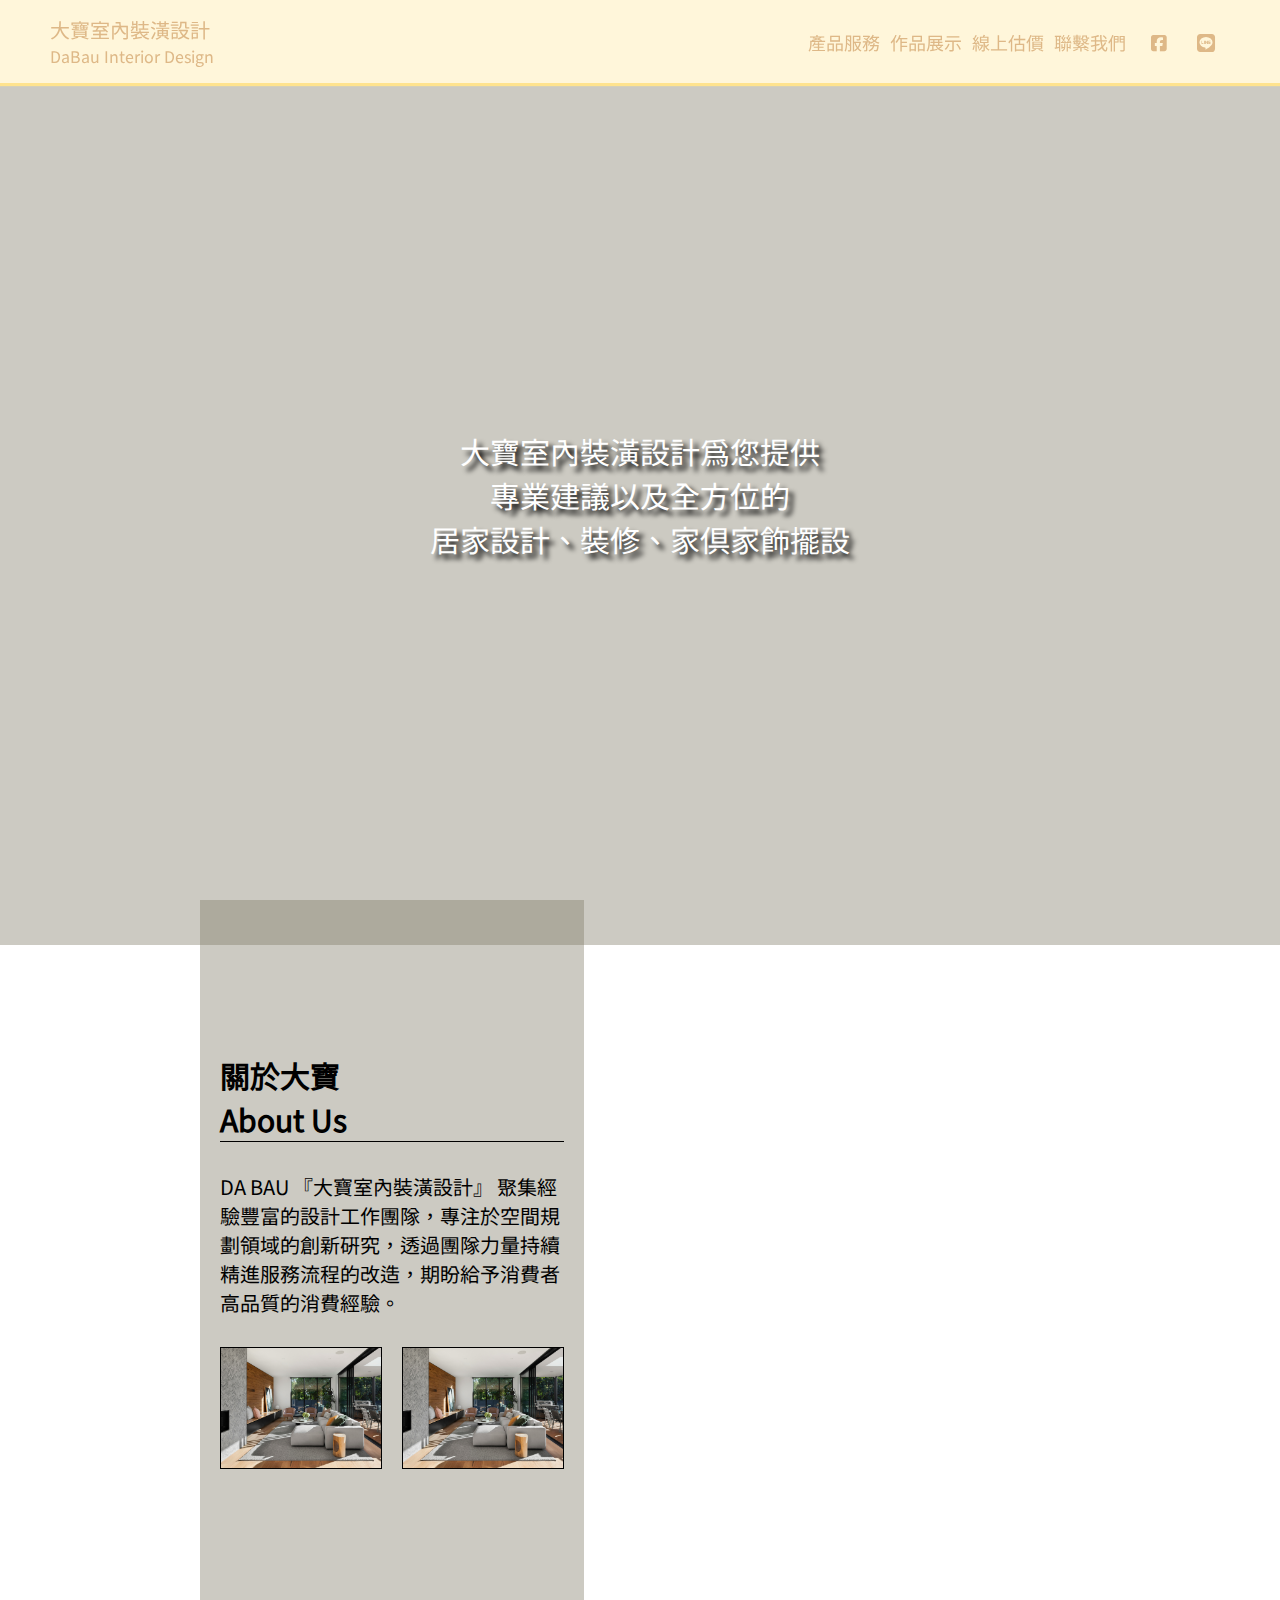
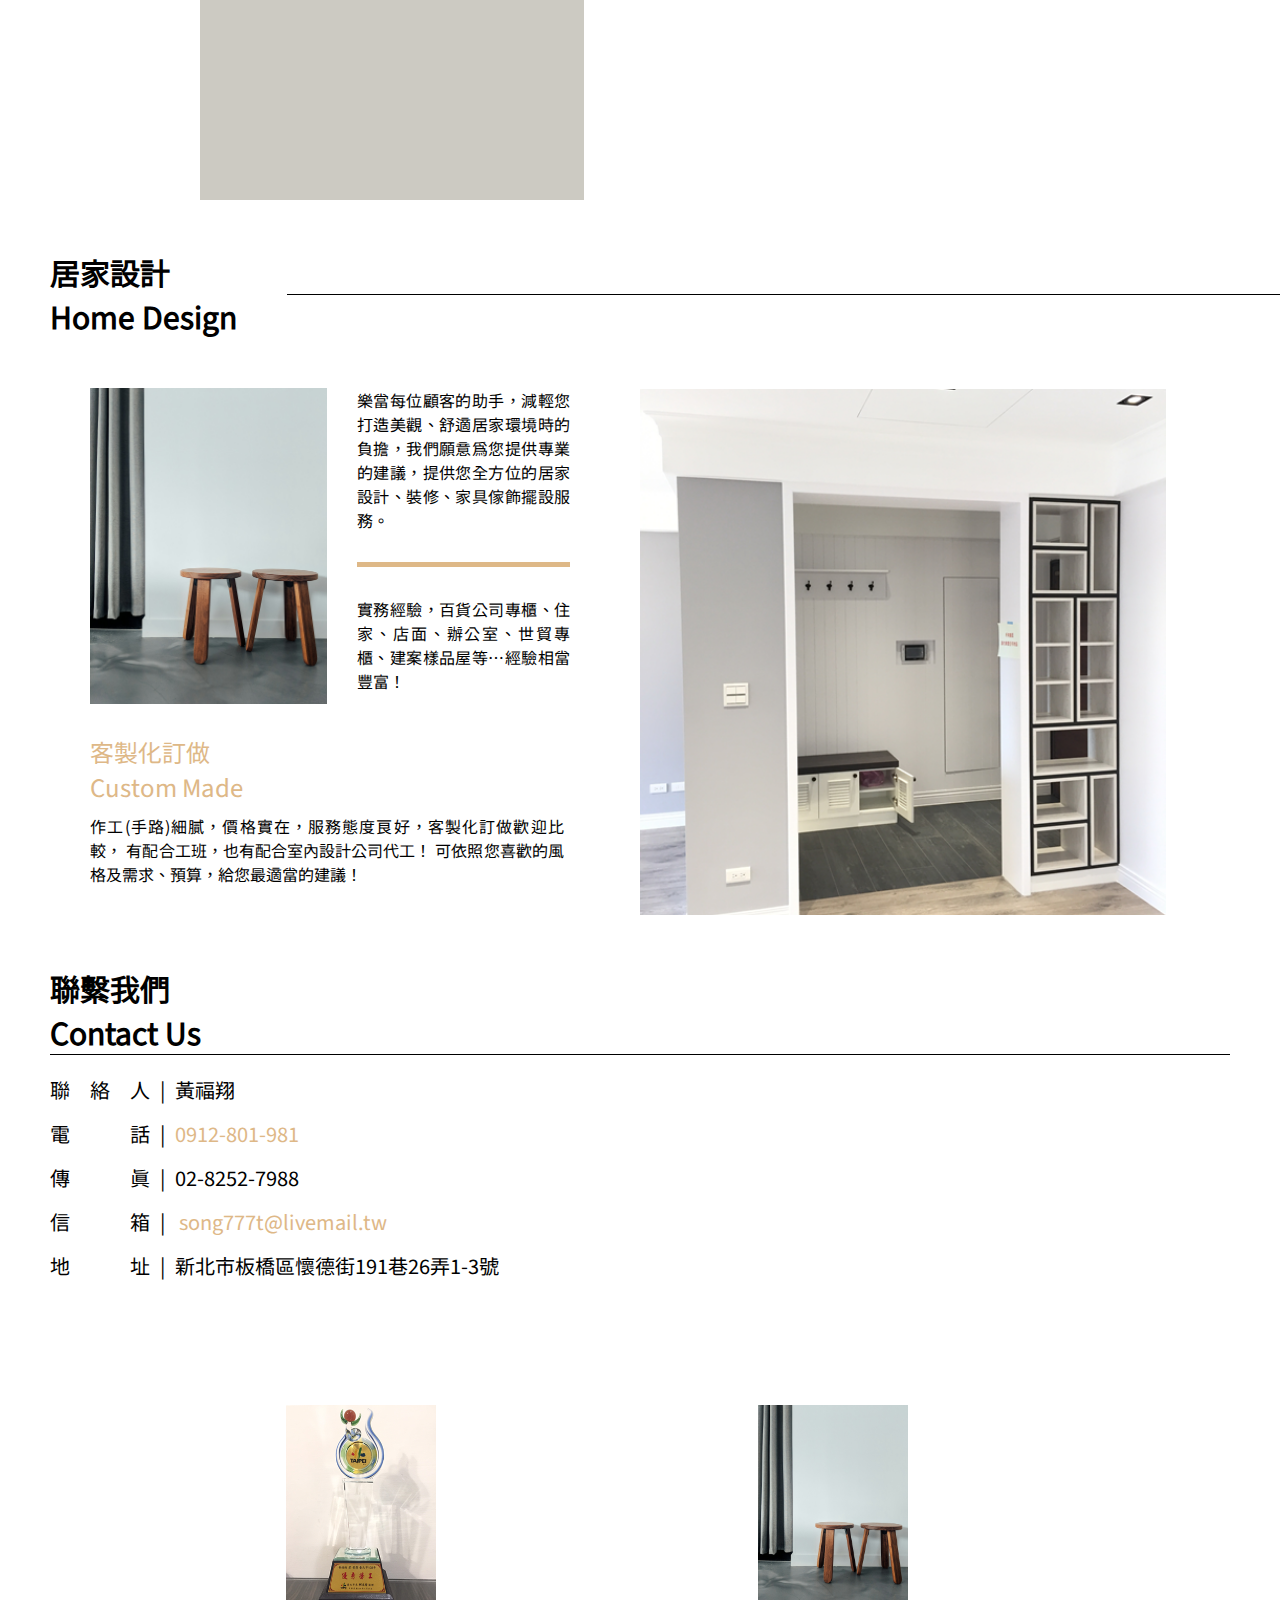
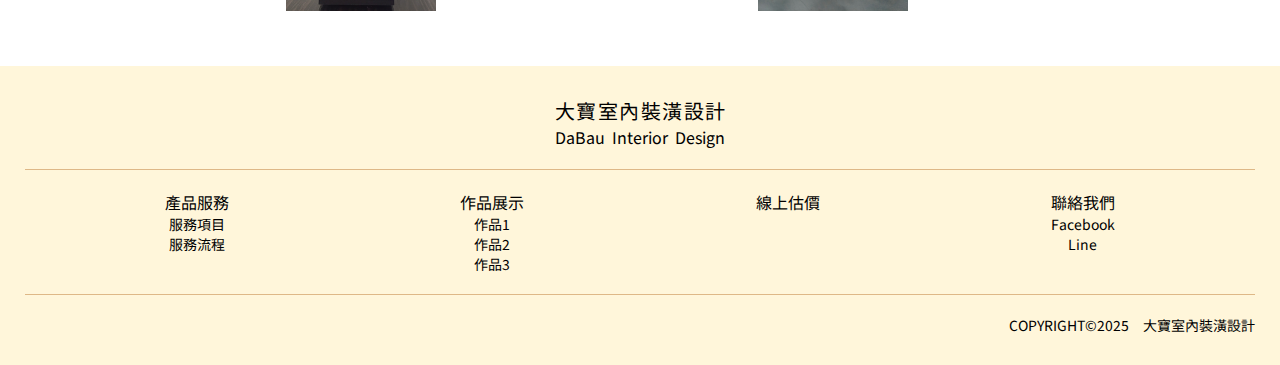
==== commit 30ba26dc: "[change] footer to component" ====
--- a/index.html
+++ b/index.html
@@ -150,44 +150,12 @@
       </section>
     </main>
 
-    <footer>
-      <section>
-        <h2>
-          <div>大寶室內裝潢設計</div>
-          <div class="eng">DaBau Interior Design</div>
-        </h2>
-        <ul>
-          <li>
-            產品服務
-            <ul>
-              <li>服務項目</li>
-              <li>服務流程</li>
-            </ul>
-          </li>
-          <li>
-            作品展示
-            <ul>
-              <li>作品1</li>
-              <li>作品2</li>
-              <li>作品3</li>
-            </ul>
-          </li>
-          <li>線上估價</li>
-          <li>
-            關於我們
-            <ul>
-              <li>Facebook</li>
-              <li>Line</li>
-            </ul>
-          </li>
-        </ul>
-      </section>
-      <div class="copy">COPYRIGHT&copy;2025&emsp;大寶室內裝潢設計</div>
-    </footer>
+    <footer id="footer"></footer>
 
     <script src="./scripts/navbar.js"></script>
     <script src="./scripts/menu.js"></script>
     <script src="./scripts/carousel.js"></script>
+    <script src="./scripts/footer.js"></script>
     <script src="./scripts/lightgallery.js"></script>
     <script>
       lightGallery(document.getElementById("static-thumbnails"), {
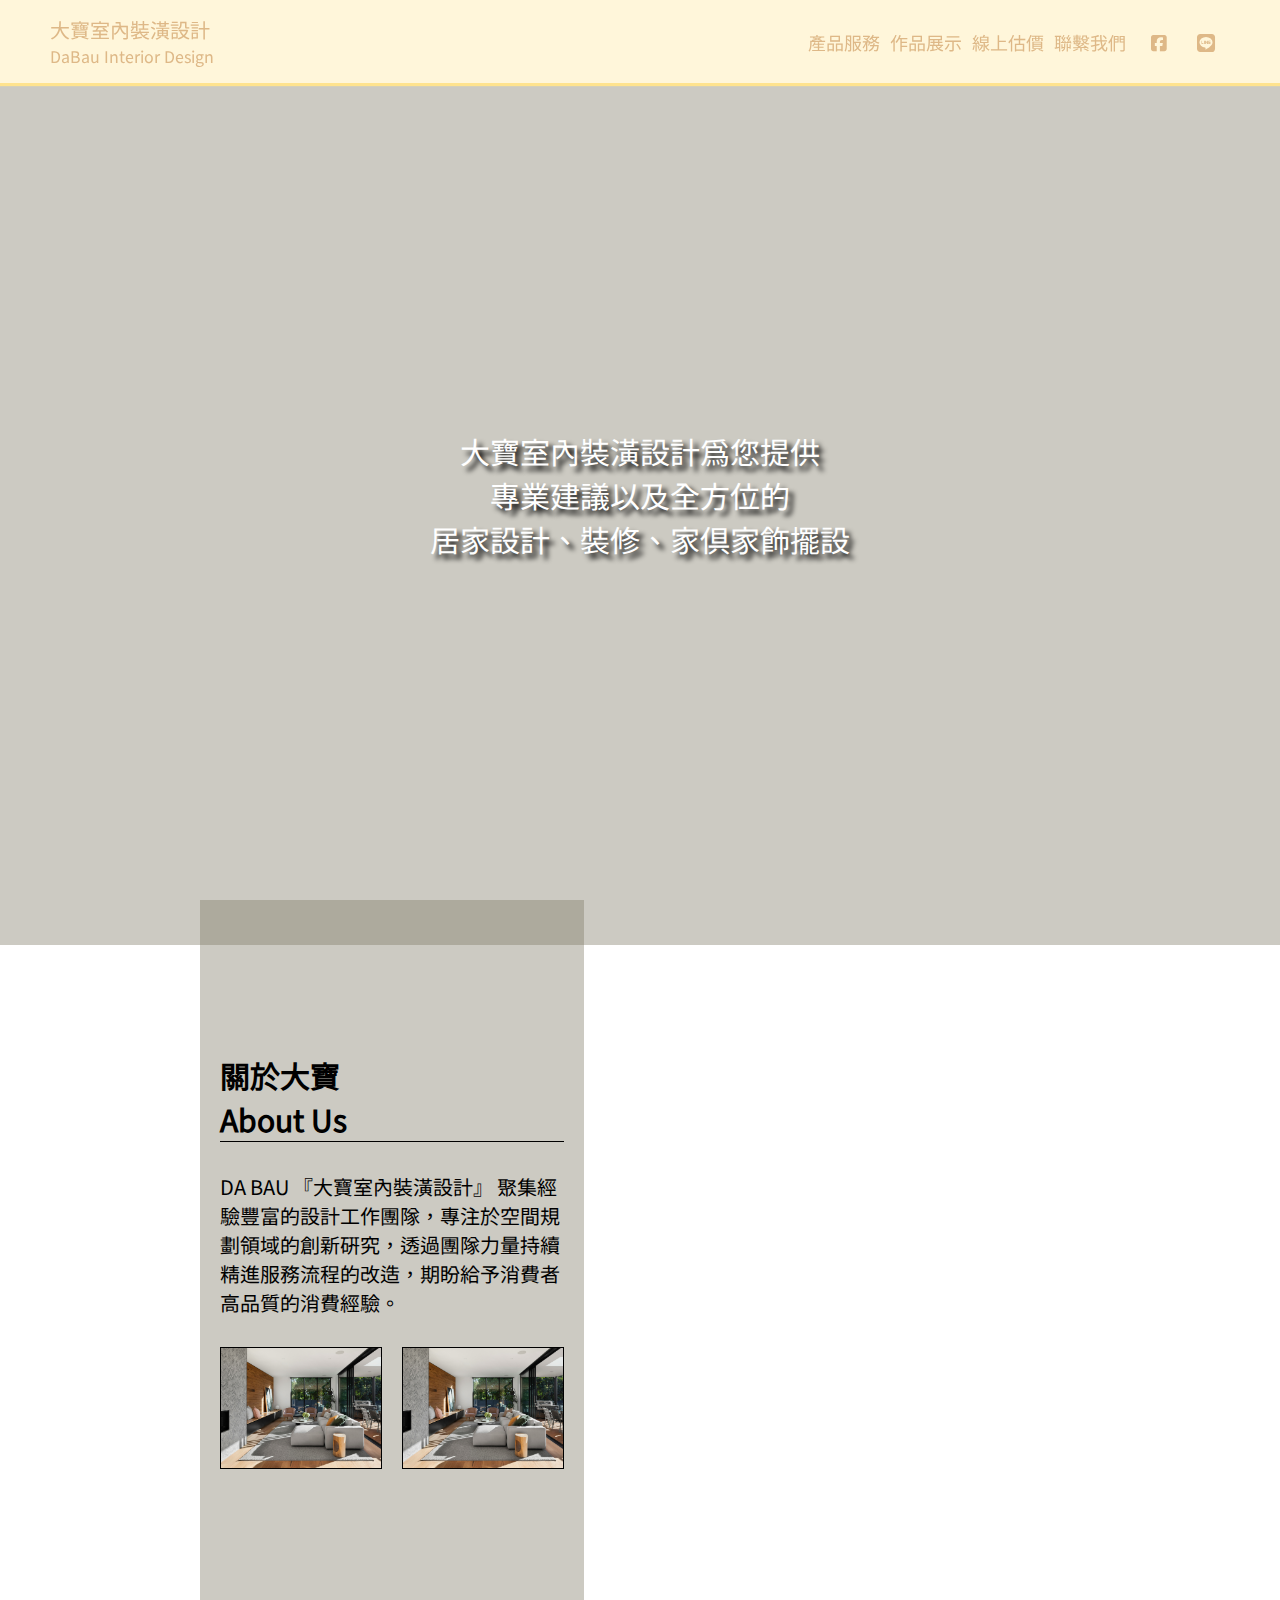
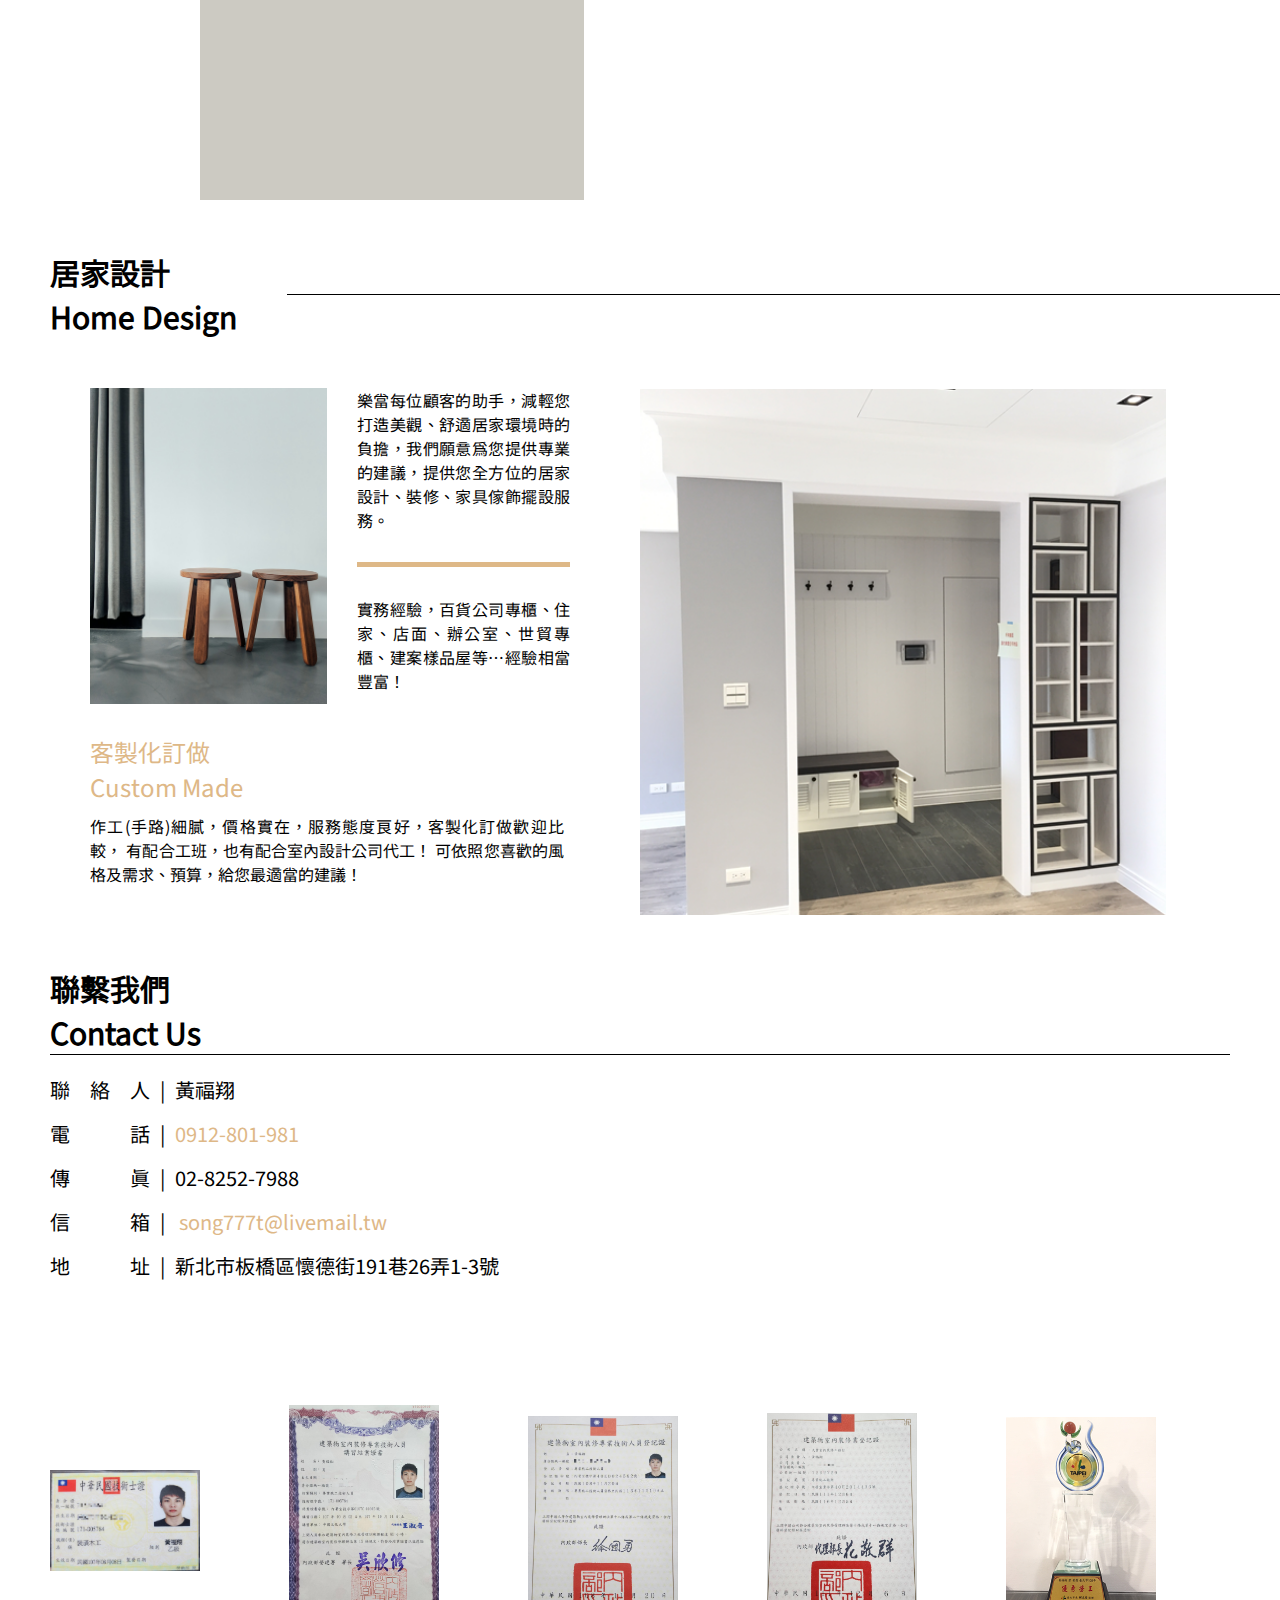
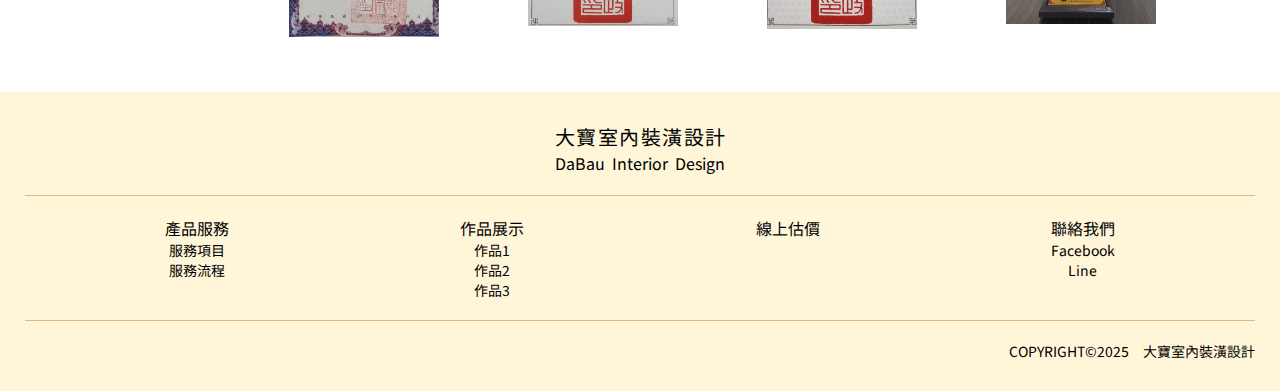
==== commit 6efa4f31: "[change] certificate data" ====
--- a/index.html
+++ b/index.html
@@ -138,11 +138,28 @@
               </ul>
             </li>
             <li class="prove" id="static-thumbnails">
-              <a href="./images/contact-us-1.png"
-                ><img src="./images/contact-us-1.png" alt="image1"
+              <a href="./images/certificate-1.jpg"
+                ><img src="./images/certificate-1.jpg" alt="中華民國技術士證"
               /></a>
-              <a href="./images/home-design-1.jpg"
-                ><img src="./images/home-design-1.jpg" alt="image2"
+              <a href="./images/certificate-2.jpg"
+                ><img
+                  src="./images/certificate-2.jpg"
+                  alt="建築物室內裝修專業技術人員講習結案證書"
+              /></a>
+              <a href="./images/certificate-3.jpg"
+                ><img
+                  src="./images/certificate-3.jpg"
+                  alt="建築物室內裝修專業技術人員登記證"
+              /></a>
+              <a href="./images/certificate-4.jpg"
+                ><img
+                  src="./images/certificate-4.jpg"
+                  alt="建築物室內裝修業登記證"
+              /></a>
+              <a href="./images/certificate-5.png"
+                ><img
+                  src="./images/certificate-5.png"
+                  alt="台北市108年優秀勞工獎杯"
               /></a>
             </li>
           </ul>
--- a/styles/index.css
+++ b/styles/index.css
@@ -336,7 +336,7 @@
   display: flex;
   justify-content: space-evenly;
   align-items: center;
-  row-gap: 15px;
+  gap: 15px;
   margin-top: 30px;
 }
 
